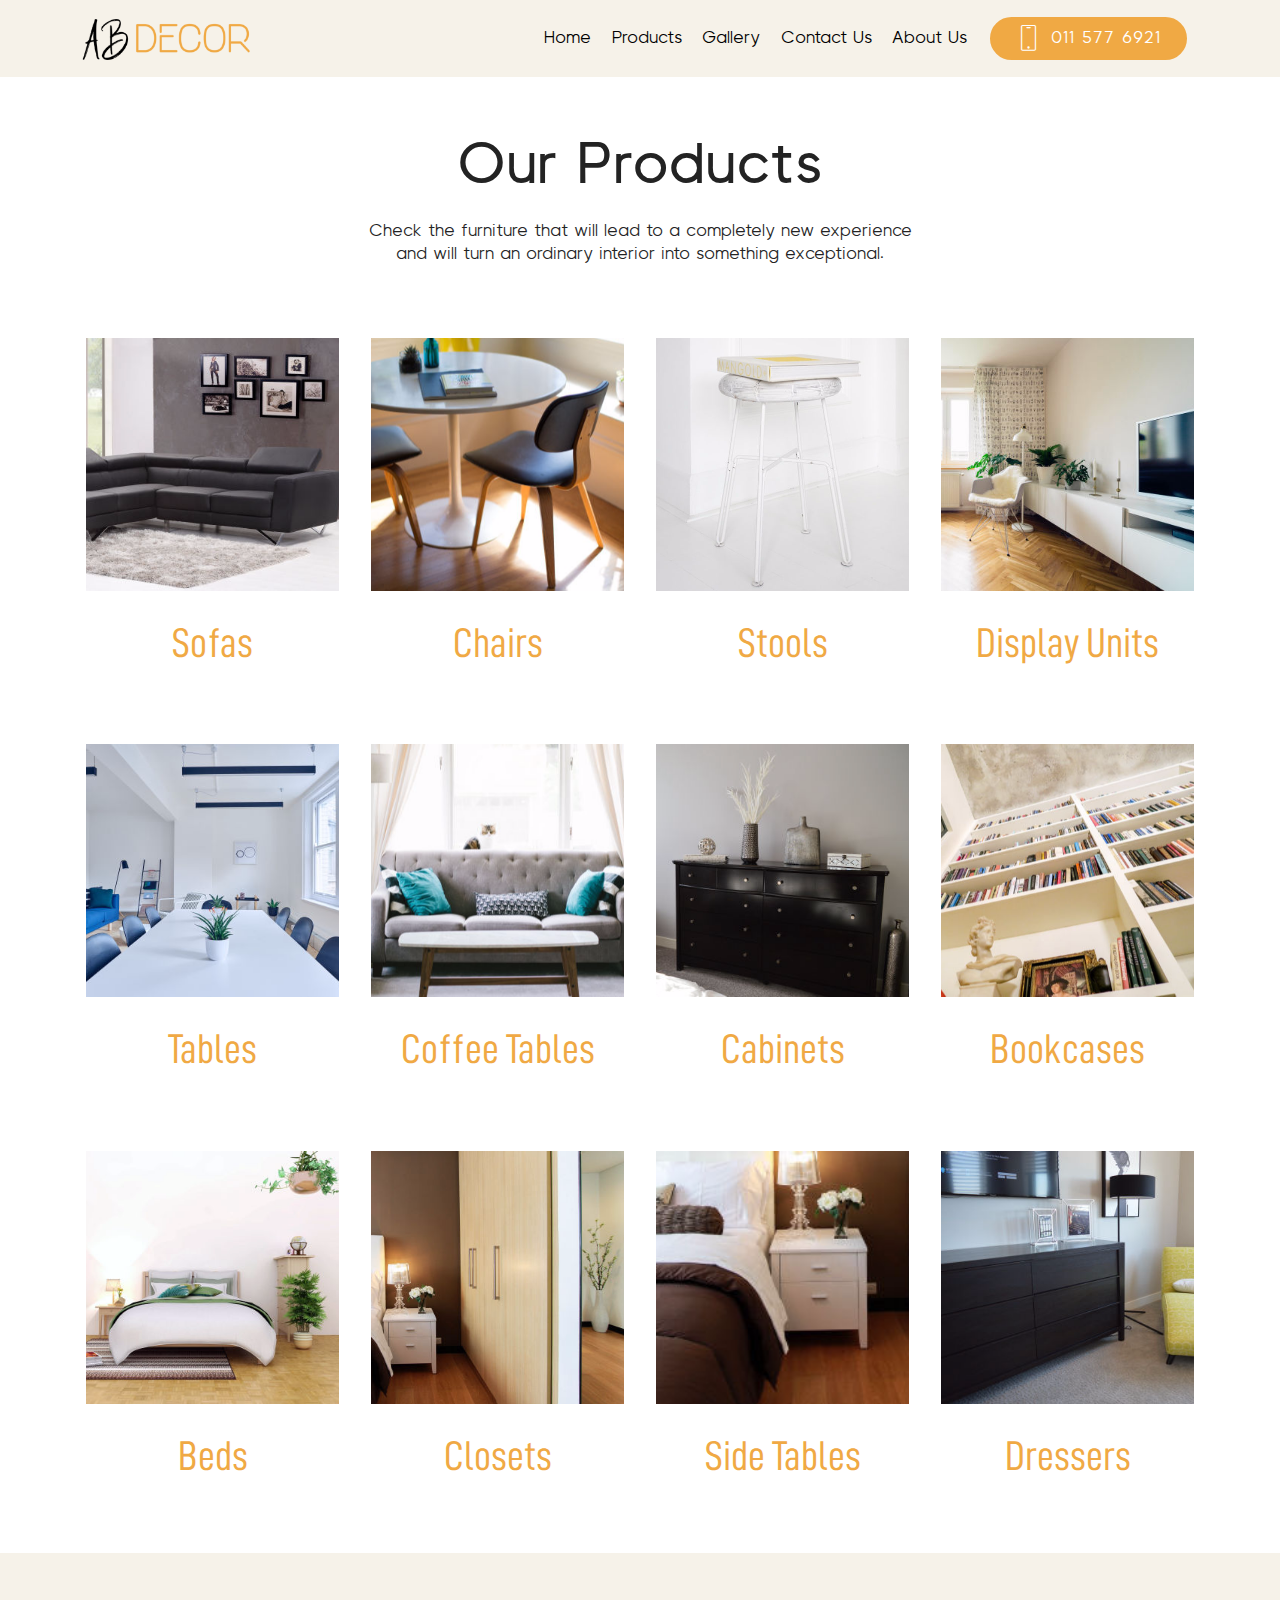
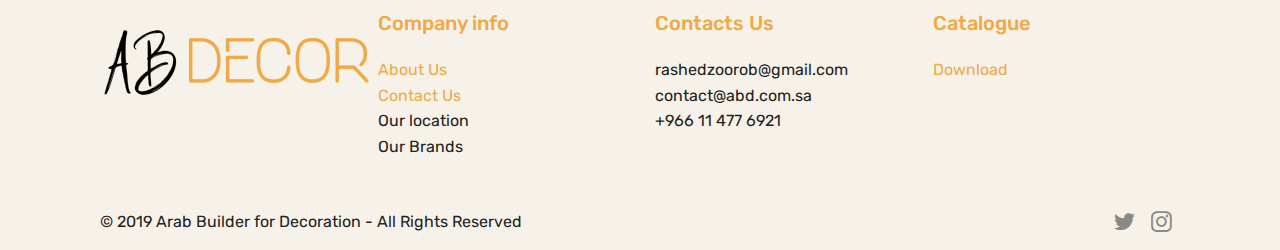
==== page1.html @ a2915424 "first upload" ====
<!DOCTYPE html>
<html  >
<head>
  <!-- Site made with Mobirise Website Builder v4.10.1, https://mobirise.com -->
  <meta charset="UTF-8">
  <meta http-equiv="X-UA-Compatible" content="IE=edge">
  <meta name="generator" content="Mobirise v4.10.1, mobirise.com">
  <meta name="viewport" content="width=device-width, initial-scale=1, minimum-scale=1">
  <link rel="shortcut icon" href="assets/images/asset-1-494x121.png" type="image/x-icon">
  <meta name="description" content="Site Maker Description">
  
  <title>Products</title>
  <link rel="stylesheet" href="assets/web/assets/mobirise-icons/mobirise-icons.css">
  <link rel="stylesheet" href="assets/tether/tether.min.css">
  <link rel="stylesheet" href="assets/bootstrap/css/bootstrap.min.css">
  <link rel="stylesheet" href="assets/bootstrap/css/bootstrap-grid.min.css">
  <link rel="stylesheet" href="assets/bootstrap/css/bootstrap-reboot.min.css">
  <link rel="stylesheet" href="assets/dropdown/css/style.css">
  <link rel="stylesheet" href="assets/socicon/css/styles.css">
  <link rel="stylesheet" href="assets/theme/css/style.css">
  <link href="assets/fonts/style.css" rel="stylesheet">
  <link rel="stylesheet" href="assets/mobirise/css/mbr-additional.css" type="text/css">
  
  
  
</head>
<body>
  <section class="menu cid-rqZyhrJcAe" once="menu" id="menu2-7">

    

    <nav class="navbar navbar-expand beta-menu navbar-dropdown align-items-center navbar-fixed-top navbar-toggleable-sm">
        <button class="navbar-toggler navbar-toggler-right" type="button" data-toggle="collapse" data-target="#navbarSupportedContent" aria-controls="navbarSupportedContent" aria-expanded="false" aria-label="Toggle navigation">
            <div class="hamburger">
                <span></span>
                <span></span>
                <span></span>
                <span></span>
            </div>
        </button>
        <div class="menu-logo">
            <div class="navbar-brand">
                <span class="navbar-logo">
                    <a href="index.html">
                        <img src="assets/images/asset-1-494x121.png" alt="" title="" style="height: 3.8rem;">
                    </a>
                </span>
                
            </div>
        </div>
        <div class="collapse navbar-collapse" id="navbarSupportedContent">
            <ul class="navbar-nav nav-dropdown" data-app-modern-menu="true"><li class="nav-item">
                    <a class="nav-link link text-black display-4" href="index.html">
                        Home</a>
                </li><li class="nav-item"><a class="nav-link link text-black display-4" href="page1.html">
                        Products</a></li>
                <li class="nav-item">
                    <a class="nav-link link text-black display-4" href="page2.html">
                        Gallery</a>
                </li><li class="nav-item"><a class="nav-link link text-black display-4" href="page4.html">
                        Contact Us
                    </a></li><li class="nav-item"><a class="nav-link link text-black display-4" href="page3.html">
                        About Us
                    </a></li></ul>
            <div class="navbar-buttons mbr-section-btn"><a class="btn btn-sm btn-primary display-4" href="tel:00966115776921">
                    <span class="btn-icon mbri-mobile mbr-iconfont mbr-iconfont-btn">
                    </span>011 577 6921</a></div>
        </div>
    </nav>
</section>

<section class="engine"><a href="https://mobirise.info/m">free web design templates</a></section><section class="services1 cid-rraWlz9xHU" id="services1-s">
    <!---->
    
    <!---->
    <!--Overlay-->
    
    <!--Container-->
    <div class="container">
        <div class="row justify-content-center">
            <!--Titles-->
            <div class="title pb-5 col-12">
                <h2 class="align-left pb-3 mbr-fonts-style display-1">
                    Our Products</h2>
                <h3 class="mbr-section-subtitle mbr-light mbr-fonts-style display-4">Check the furniture that will lead to a completely new experience <br>and will turn an ordinary interior into something exceptional.</h3>
            </div>
            <!--Card-1-->
            <div class="card col-12 col-md-6 p-3 col-lg-3">
                <div class="card-wrapper">
                    <div class="card-img">
                        <img src="assets/images/mbr-506x330.jpg" alt="Mobirise" title="">
                    </div>
                    <div class="card-box">
                        <h4 class="card-title mbr-fonts-style display-2">
                            Sofas</h4>
                        
                        <!--Btn-->
                        
                    </div>
                </div>
            </div>
            <!--Card-2-->
            <div class="card col-12 col-md-6 p-3 col-lg-3">
                <div class="card-wrapper">
                    <div class="card-img">
                        <img src="assets/images/mbr-506x337.jpg" alt="Mobirise" title="">
                    </div>
                    <div class="card-box">
                        <h4 class="card-title mbr-fonts-style display-2">
                            Chairs</h4>
                        
                        <!--Btn-->
                        
                    </div>
                </div>
            </div>
            <!--Card-3-->
            <div class="card col-12 col-md-6 p-3 col-lg-3">
                <div class="card-wrapper">
                    <div class="card-img">
                        <img src="assets/images/mbr-506x762.jpg" alt="Mobirise" title="">
                    </div>
                    <div class="card-box">
                        <h4 class="card-title mbr-fonts-style display-2">
                            Stools</h4>
                        
                        <!--Btn-->
                        
                    </div>
                </div>
            </div>
            <!--Card-4-->
            <div class="card col-12 col-md-6 p-3 col-lg-3 last-child">
                <div class="card-wrapper">
                    <div class="card-img">
                        <img src="assets/images/mbr-506x338.jpg" alt="Mobirise" title="">
                    </div>
                    <div class="card-box">
                        <h4 class="card-title mbr-fonts-style display-2">
                            Display Units</h4>
                        
                        <!--Btn-->
                        
                    </div>
                </div>
            </div>
        </div>
    </div>
</section>

<section class="services1 cid-rraWASqCXc" id="services1-t">
    <!---->
    
    <!---->
    <!--Overlay-->
    
    <!--Container-->
    <div class="container">
        <div class="row justify-content-center">
            <!--Titles-->
            <div class="title pb-5 col-12">
                
                
            </div>
            <!--Card-1-->
            <div class="card col-12 col-md-6 p-3 col-lg-3">
                <div class="card-wrapper">
                    <div class="card-img">
                        <img src="assets/images/mbr-1-506x338.jpg" alt="Mobirise" title="">
                    </div>
                    <div class="card-box">
                        <h4 class="card-title mbr-fonts-style display-2">
                            Tables</h4>
                        
                        <!--Btn-->
                        
                    </div>
                </div>
            </div>
            <!--Card-2-->
            <div class="card col-12 col-md-6 p-3 col-lg-3">
                <div class="card-wrapper">
                    <div class="card-img">
                        <img src="assets/images/mbr-1-506x337.jpg" alt="Mobirise" title="">
                    </div>
                    <div class="card-box">
                        <h4 class="card-title mbr-fonts-style display-2">
                            Coffee Tables</h4>
                        
                        <!--Btn-->
                        
                    </div>
                </div>
            </div>
            <!--Card-3-->
            <div class="card col-12 col-md-6 p-3 col-lg-3">
                <div class="card-wrapper">
                    <div class="card-img">
                        <img src="assets/images/mbr-506x336.jpg" alt="Mobirise" title="">
                    </div>
                    <div class="card-box">
                        <h4 class="card-title mbr-fonts-style display-2">
                            Cabinets</h4>
                        
                        <!--Btn-->
                        
                    </div>
                </div>
            </div>
            <!--Card-4-->
            <div class="card col-12 col-md-6 p-3 col-lg-3 last-child">
                <div class="card-wrapper">
                    <div class="card-img">
                        <img src="assets/images/mbr-506x379.jpg" alt="Mobirise" title="">
                    </div>
                    <div class="card-box">
                        <h4 class="card-title mbr-fonts-style display-2">
                            Bookcases</h4>
                        
                        <!--Btn-->
                        
                    </div>
                </div>
            </div>
        </div>
    </div>
</section>

<section class="services1 cid-rraWNPL1AW" id="services1-u">
    <!---->
    
    <!---->
    <!--Overlay-->
    
    <!--Container-->
    <div class="container">
        <div class="row justify-content-center">
            <!--Titles-->
            <div class="title pb-5 col-12">
                
                
            </div>
            <!--Card-1-->
            <div class="card col-12 col-md-6 p-3 col-lg-3">
                <div class="card-wrapper">
                    <div class="card-img">
                        <img src="assets/images/mbr-506x334.jpg" alt="Mobirise" title="">
                    </div>
                    <div class="card-box">
                        <h4 class="card-title mbr-fonts-style display-2">
                            Beds</h4>
                        
                        <!--Btn-->
                        
                    </div>
                </div>
            </div>
            <!--Card-2-->
            <div class="card col-12 col-md-6 p-3 col-lg-3">
                <div class="card-wrapper">
                    <div class="card-img">
                        <img src="assets/images/mbr-506x354.jpg" alt="Mobirise" title="">
                    </div>
                    <div class="card-box">
                        <h4 class="card-title mbr-fonts-style display-2">
                            Closets</h4>
                        
                        <!--Btn-->
                        
                    </div>
                </div>
            </div>
            <!--Card-3-->
            <div class="card col-12 col-md-6 p-3 col-lg-3">
                <div class="card-wrapper">
                    <div class="card-img">
                        <img src="assets/images/mbr-1-506x354.jpg" alt="Mobirise" title="">
                    </div>
                    <div class="card-box">
                        <h4 class="card-title mbr-fonts-style display-2">
                            Side Tables</h4>
                        
                        <!--Btn-->
                        
                    </div>
                </div>
            </div>
            <!--Card-4-->
            <div class="card col-12 col-md-6 p-3 col-lg-3 last-child">
                <div class="card-wrapper">
                    <div class="card-img">
                        <img src="assets/images/mbr-1-506x336.jpg" alt="Mobirise" title="">
                    </div>
                    <div class="card-box">
                        <h4 class="card-title mbr-fonts-style display-2">
                            Dressers</h4>
                        
                        <!--Btn-->
                        
                    </div>
                </div>
            </div>
        </div>
    </div>
</section>

<section class="cid-rriBz55Qaa" id="footer1-h">

    

    

    <div class="container">
        <div class="media-container-row content text-white">
            <div class="col-12 col-md-3">
                <div class="media-wrap">
                    <a href="index.html">
                        <img src="assets/images/asset-1-494x121.png" alt="Mobirise" title="">
                    </a>
                </div>
            </div>
            <div class="col-12 col-md-3 mbr-fonts-style display-7">
                <h5 class="pb-3">
                    Company info</h5>
                <p class="mbr-text"><a href="page3.html">About Us</a><br><a href="page4.html">Contact Us</a><br>Our location<br>Our Brands</p>
            </div>
            <div class="col-12 col-md-3 mbr-fonts-style display-7">
                <h5 class="pb-3">
                    Contacts Us</h5>
                <p class="mbr-text">rashedzoorob@gmail.com 
<br>contact@abd.com.sa
<br>+966 11 477 6921&nbsp;</p>
            </div>
            <div class="col-12 col-md-3 mbr-fonts-style display-7">
                <h5 class="pb-3">Catalogue</h5>
                <p class="mbr-text"><a class="text-primary" href="index.html">Download</a></p>
            </div>
        </div>
        <div class="footer-lower">
            <div class="media-container-row">
                <div class="col-sm-12">
                    <hr>
                </div>
            </div>
            <div class="media-container-row mbr-white">
                <div class="col-sm-6 copyright">
                    <p class="mbr-text mbr-fonts-style display-7">
                        © 2019 Arab Builder for Decoration - All Rights Reserved
                    </p>
                </div>
                <div class="col-md-6">
                    <div class="social-list align-right">
                        <div class="soc-item">
                            <a href="." target="_blank">
                                <span class="mbr-iconfont mbr-iconfont-social socicon-twitter socicon" style="color: rgb(35, 35, 35); fill: rgb(35, 35, 35);"></span>
                            </a>
                        </div>
                        <div class="soc-item">
                            <a href="." target="_blank">
                                <span class="mbr-iconfont mbr-iconfont-social socicon-instagram socicon" style="color: rgb(35, 35, 35); fill: rgb(35, 35, 35);"></span>
                            </a>
                        </div>
                        
                        
                        
                        
                    </div>
                </div>
            </div>
        </div>
    </div>
</section>


  <script src="assets/web/assets/jquery/jquery.min.js"></script>
  <script src="assets/popper/popper.min.js"></script>
  <script src="assets/tether/tether.min.js"></script>
  <script src="assets/bootstrap/js/bootstrap.min.js"></script>
  <script src="assets/smoothscroll/smooth-scroll.js"></script>
  <script src="assets/dropdown/js/script.min.js"></script>
  <script src="assets/touchswipe/jquery.touch-swipe.min.js"></script>
  <script src="assets/theme/js/script.js"></script>
  
  
</body>
</html>
---- assets/web/assets/mobirise-icons/mobirise-icons.css ----
@font-face {
  font-family: 'MobiriseIcons';
  src:  url('mobirise-icons.eot?spat4u');
  src:  url('mobirise-icons.eot?spat4u#iefix') format('embedded-opentype'),
    url('mobirise-icons.ttf?spat4u') format('truetype'),
    url('mobirise-icons.woff?spat4u') format('woff'),
    url('mobirise-icons.svg?spat4u#MobiriseIcons') format('svg');
  font-weight: normal;
  font-style: normal;
}

[class^="mbri-"], [class*=" mbri-"] {
  /* use !important to prevent issues with browser extensions that change fonts */
  font-family: MobiriseIcons !important;
  speak: none;
  font-style: normal;
  font-weight: normal;
  font-variant: normal;
  text-transform: none;
  line-height: 1;

  /* Better Font Rendering =========== */
  -webkit-font-smoothing: antialiased;
  -moz-osx-font-smoothing: grayscale;
}

.mbri-add-submenu:before {
  content: "\e900";
}
.mbri-alert:before {
  content: "\e901";
}
.mbri-align-center:before {
  content: "\e902";
}
.mbri-align-justify:before {
  content: "\e903";
}
.mbri-align-left:before {
  content: "\e904";
}
.mbri-align-right:before {
  content: "\e905";
}
.mbri-android:before {
  content: "\e906";
}
.mbri-apple:before {
  content: "\e907";
}
.mbri-arrow-down:before {
  content: "\e908";
}
.mbri-arrow-next:before {
  content: "\e909";
}
.mbri-arrow-prev:before {
  content: "\e90a";
}
.mbri-arrow-up:before {
  content: "\e90b";
}
.mbri-bold:before {
  content: "\e90c";
}
.mbri-bookmark:before {
  content: "\e90d";
}
.mbri-bootstrap:before {
  content: "\e90e";
}
.mbri-briefcase:before {
  content: "\e90f";
}
.mbri-browse:before {
  content: "\e910";
}
.mbri-bulleted-list:before {
  content: "\e911";
}
.mbri-calendar:before {
  content: "\e912";
}
.mbri-camera:before {
  content: "\e913";
}
.mbri-cart-add:before {
  content: "\e914";
}
.mbri-cart-full:before {
  content: "\e915";
}
.mbri-cash:before {
  content: "\e916";
}
.mbri-change-style:before {
  content: "\e917";
}
.mbri-chat:before {
  content: "\e918";
}
.mbri-clock:before {
  content: "\e919";
}
.mbri-close:before {
  content: "\e91a";
}
.mbri-cloud:before {
  content: "\e91b";
}
.mbri-code:before {
  content: "\e91c";
}
.mbri-contact-form:before {
  content: "\e91d";
}
.mbri-credit-card:before {
  content: "\e91e";
}
.mbri-cursor-click:before {
  content: "\e91f";
}
.mbri-cust-feedback:before {
  content: "\e920";
}
.mbri-database:before {
  content: "\e921";
}
.mbri-delivery:before {
  content: "\e922";
}
.mbri-desktop:before {
  content: "\e923";
}
.mbri-devices:before {
  content: "\e924";
}
.mbri-down:before {
  content: "\e925";
}
.mbri-download:before {
  content: "\e989";
}
.mbri-drag-n-drop:before {
  content: "\e927";
}
.mbri-drag-n-drop2:before {
  content: "\e928";
}
.mbri-edit:before {
  content: "\e929";
}
.mbri-edit2:before {
  content: "\e92a";
}
.mbri-error:before {
  content: "\e92b";
}
.mbri-extension:before {
  content: "\e92c";
}
.mbri-features:before {
  content: "\e92d";
}
.mbri-file:before {
  content: "\e92e";
}
.mbri-flag:before {
  content: "\e92f";
}
.mbri-folder:before {
  content: "\e930";
}
.mbri-gift:before {
  content: "\e931";
}
.mbri-github:before {
  content: "\e932";
}
.mbri-globe:before {
  content: "\e933";
}
.mbri-globe-2:before {
  content: "\e934";
}
.mbri-growing-chart:before {
  content: "\e935";
}
.mbri-hearth:before {
  content: "\e936";
}
.mbri-help:before {
  content: "\e937";
}
.mbri-home:before {
  content: "\e938";
}
.mbri-hot-cup:before {
  content: "\e939";
}
.mbri-idea:before {
  content: "\e93a";
}
.mbri-image-gallery:before {
  content: "\e93b";
}
.mbri-image-slider:before {
  content: "\e93c";
}
.mbri-info:before {
  content: "\e93d";
}
.mbri-italic:before {
  content: "\e93e";
}
.mbri-key:before {
  content: "\e93f";
}
.mbri-laptop:before {
  content: "\e940";
}
.mbri-layers:before {
  content: "\e941";
}
.mbri-left-right:before {
  content: "\e942";
}
.mbri-left:before {
  content: "\e943";
}
.mbri-letter:before {
  content: "\e944";
}
.mbri-like:before {
  content: "\e945";
}
.mbri-link:before {
  content: "\e946";
}
.mbri-lock:before {
  content: "\e947";
}
.mbri-login:before {
  content: "\e948";
}
.mbri-logout:before {
  content: "\e949";
}
.mbri-magic-stick:before {
  content: "\e94a";
}
.mbri-map-pin:before {
  content: "\e94b";
}
.mbri-menu:before {
  content: "\e94c";
}
.mbri-mobile:before {
  content: "\e94d";
}
.mbri-mobile2:before {
  content: "\e94e";
}
.mbri-mobirise:before {
  content: "\e94f";
}
.mbri-more-horizontal:before {
  content: "\e950";
}
.mbri-more-vertical:before {
  content: "\e951";
}
.mbri-music:before {
  content: "\e952";
}
.mbri-new-file:before {
  content: "\e953";
}
.mbri-numbered-list:before {
  content: "\e954";
}
.mbri-opened-folder:before {
  content: "\e955";
}
.mbri-pages:before {
  content: "\e956";
}
.mbri-paper-plane:before {
  content: "\e957";
}
.mbri-paperclip:before {
  content: "\e958";
}
.mbri-photo:before {
  content: "\e959";
}
.mbri-photos:before {
  content: "\e95a";
}
.mbri-pin:before {
  content: "\e95b";
}
.mbri-play:before {
  content: "\e95c";
}
.mbri-plus:before {
  content: "\e95d";
}
.mbri-preview:before {
  content: "\e95e";
}
.mbri-print:before {
  content: "\e95f";
}
.mbri-protect:before {
  content: "\e960";
}
.mbri-question:before {
  content: "\e961";
}
.mbri-quote-left:before {
  content: "\e962";
}
.mbri-quote-right:before {
  content: "\e963";
}
.mbri-refresh:before {
  content: "\e964";
}
.mbri-responsive:before {
  content: "\e965";
}
.mbri-right:before {
  content: "\e966";
}
.mbri-rocket:before {
  content: "\e967";
}
.mbri-sad-face:before {
  content: "\e968";
}
.mbri-sale:before {
  content: "\e969";
}
.mbri-save:before {
  content: "\e96a";
}
.mbri-search:before {
  content: "\e96b";
}
.mbri-setting:before {
  content: "\e96c";
}
.mbri-setting2:before {
  content: "\e96d";
}
.mbri-setting3:before {
  content: "\e96e";
}
.mbri-share:before {
  content: "\e96f";
}
.mbri-shopping-bag:before {
  content: "\e970";
}
.mbri-shopping-basket:before {
  content: "\e971";
}
.mbri-shopping-cart:before {
  content: "\e972";
}
.mbri-sites:before {
  content: "\e973";
}
.mbri-smile-face:before {
  content: "\e974";
}
.mbri-speed:before {
  content: "\e975";
}
.mbri-star:before {
  content: "\e976";
}
.mbri-success:before {
  content: "\e977";
}
.mbri-sun:before {
  content: "\e978";
}
.mbri-sun2:before {
  content: "\e979";
}
.mbri-tablet:before {
  content: "\e97a";
}
.mbri-tablet-vertical:before {
  content: "\e97b";
}
.mbri-target:before {
  content: "\e97c";
}
.mbri-timer:before {
  content: "\e97d";
}
.mbri-to-ftp:before {
  content: "\e97e";
}
.mbri-to-local-drive:before {
  content: "\e97f";
}
.mbri-touch-swipe:before {
  content: "\e980";
}
.mbri-touch:before {
  content: "\e981";
}
.mbri-trash:before {
  content: "\e982";
}
.mbri-underline:before {
  content: "\e983";
}
.mbri-unlink:before {
  content: "\e984";
}
.mbri-unlock:before {
  content: "\e985";
}
.mbri-up-down:before {
  content: "\e986";
}
.mbri-up:before {
  content: "\e987";
}
.mbri-update:before {
  content: "\e988";
}
.mbri-upload:before {
 content: "\e926"; 
}
.mbri-user:before {
  content: "\e98a";
}
.mbri-user2:before {
  content: "\e98b";
}
.mbri-users:before {
  content: "\e98c";
}
.mbri-video:before {
  content: "\e98d";
}
.mbri-video-play:before {
  content: "\e98e";
}
.mbri-watch:before {
  content: "\e98f";
}
.mbri-website-theme:before {
  content: "\e990";
}
.mbri-wifi:before {
  content: "\e991";
}
.mbri-windows:before {
  content: "\e992";
}
.mbri-zoom-out:before {
  content: "\e993";
}
.mbri-redo:before {
  content: "\e994";
}
.mbri-undo:before {
  content: "\e995";
}
---- assets/dropdown/css/style.css ----
.navbar-dropdown {
  left: 0;
  padding: 0;
  position: absolute;
  right: 0;
  top: 0;
  transition: all 0.45s ease;
  z-index: 1030;
  background: #282828; }
  .navbar-dropdown .navbar-logo {
    margin-right: 0.8rem;
    transition: margin 0.3s ease-in-out;
    vertical-align: middle; }
    .navbar-dropdown .navbar-logo img {
      height: 3.125rem;
      transition: all 0.3s ease-in-out; }
    .navbar-dropdown .navbar-logo.mbr-iconfont {
      font-size: 3.125rem;
      line-height: 3.125rem; }
  .navbar-dropdown .navbar-caption {
    font-weight: 700;
    white-space: normal;
    vertical-align: -4px;
    line-height: 3.125rem !important; }
    .navbar-dropdown .navbar-caption, .navbar-dropdown .navbar-caption:hover {
      color: inherit;
      text-decoration: none; }
  .navbar-dropdown .mbr-iconfont + .navbar-caption {
    vertical-align: -1px; }
  .navbar-dropdown.navbar-fixed-top {
    position: fixed; }
  .navbar-dropdown .navbar-brand span {
    vertical-align: -4px; }
  .navbar-dropdown.bg-color.transparent {
    background: none; }
  .navbar-dropdown.navbar-short .navbar-brand {
    padding: 0.625rem 0; }
    .navbar-dropdown.navbar-short .navbar-brand span {
      vertical-align: -1px; }
  .navbar-dropdown.navbar-short .navbar-caption {
    line-height: 2.375rem !important;
    vertical-align: -2px; }
  .navbar-dropdown.navbar-short .navbar-logo {
    margin-right: 0.5rem; }
    .navbar-dropdown.navbar-short .navbar-logo img {
      height: 2.375rem; }
    .navbar-dropdown.navbar-short .navbar-logo.mbr-iconfont {
      font-size: 2.375rem;
      line-height: 2.375rem; }
  .navbar-dropdown.navbar-short .mbr-table-cell {
    height: 3.625rem; }
  .navbar-dropdown .navbar-close {
    left: 0.6875rem;
    position: fixed;
    top: 0.75rem;
    z-index: 1000; }
  .navbar-dropdown .hamburger-icon {
    content: "";
    display: inline-block;
    vertical-align: middle;
    width: 16px;
    -webkit-box-shadow: 0 -6px 0 1px #282828,0 0 0 1px #282828,0 6px 0 1px #282828;
    -moz-box-shadow: 0 -6px 0 1px #282828,0 0 0 1px #282828,0 6px 0 1px #282828;
    box-shadow: 0 -6px 0 1px #282828,0 0 0 1px #282828,0 6px 0 1px #282828; }

.dropdown-menu .dropdown-toggle[data-toggle="dropdown-submenu"]::after {
  border-bottom: 0.35em solid transparent;
  border-left: 0.35em solid;
  border-right: 0;
  border-top: 0.35em solid transparent;
  margin-left: 0.3rem; }

.dropdown-menu .dropdown-item:focus {
  outline: 0; }

.nav-dropdown {
  font-size: 0.75rem;
  font-weight: 500;
  height: auto !important; }
  .nav-dropdown .nav-btn {
    padding-left: 1rem; }
  .nav-dropdown .link {
    margin: .667em 1.667em;
    font-weight: 500;
    padding: 0;
    transition: color .2s ease-in-out; }
    .nav-dropdown .link.dropdown-toggle {
      margin-right: 2.583em; }
      .nav-dropdown .link.dropdown-toggle::after {
        margin-left: .25rem;
        border-top: 0.35em solid;
        border-right: 0.35em solid transparent;
        border-left: 0.35em solid transparent;
        border-bottom: 0; }
      .nav-dropdown .link.dropdown-toggle[aria-expanded="true"] {
        margin: 0;
        padding: 0.667em 3.263em  0.667em 1.667em; }
  .nav-dropdown .link::after,
  .nav-dropdown .dropdown-item::after {
    color: inherit; }
  .nav-dropdown .btn {
    font-size: 0.75rem;
    font-weight: 700;
    letter-spacing: 0;
    margin-bottom: 0;
    padding-left: 1.25rem;
    padding-right: 1.25rem; }
  .nav-dropdown .dropdown-menu {
    border-radius: 0;
    border: 0;
    left: 0;
    margin: 0;
    padding-bottom: 1.25rem;
    padding-top: 1.25rem;
    position: relative; }
  .nav-dropdown .dropdown-submenu {
    margin-left: 0.125rem;
    top: 0; }
  .nav-dropdown .dropdown-item {
    font-weight: 500;
    line-height: 2;
    padding: 0.3846em 4.615em 0.3846em 1.5385em;
    position: relative;
    transition: color .2s ease-in-out, background-color .2s ease-in-out; }
    .nav-dropdown .dropdown-item::after {
      margin-top: -0.3077em;
      position: absolute;
      right: 1.1538em;
      top: 50%; }
    .nav-dropdown .dropdown-item:focus, .nav-dropdown .dropdown-item:hover {
      background: none; }

@media (max-width: 767px) {
  .nav-dropdown.navbar-toggleable-sm {
    bottom: 0;
    display: none;
    left: 0;
    overflow-x: hidden;
    position: fixed;
    top: 0;
    transform: translateX(-100%);
    -ms-transform: translateX(-100%);
    -webkit-transform: translateX(-100%);
    width: 18.75rem;
    z-index: 999; } }
.nav-dropdown.navbar-toggleable-xl {
  bottom: 0;
  display: none;
  left: 0;
  overflow-x: hidden;
  position: fixed;
  top: 0;
  transform: translateX(-100%);
  -ms-transform: translateX(-100%);
  -webkit-transform: translateX(-100%);
  width: 18.75rem;
  z-index: 999; }

.nav-dropdown-sm {
  display: block !important;
  overflow-x: hidden;
  overflow: auto;
  padding-top: 3.875rem; }
  .nav-dropdown-sm::after {
    content: "";
    display: block;
    height: 3rem;
    width: 100%; }
  .nav-dropdown-sm.collapse.in ~ .navbar-close {
    display: block !important; }
  .nav-dropdown-sm.collapsing, .nav-dropdown-sm.collapse.in {
    transform: translateX(0);
    -ms-transform: translateX(0);
    -webkit-transform: translateX(0);
    transition: all 0.25s ease-out;
    -webkit-transition: all 0.25s ease-out;
    background: #282828; }
  .nav-dropdown-sm.collapsing[aria-expanded="false"] {
    transform: translateX(-100%);
    -ms-transform: translateX(-100%);
    -webkit-transform: translateX(-100%); }
  .nav-dropdown-sm .nav-item {
    display: block;
    margin-left: 0 !important;
    padding-left: 0; }
  .nav-dropdown-sm .link,
  .nav-dropdown-sm .dropdown-item {
    border-top: 1px dotted rgba(255, 255, 255, 0.1);
    font-size: 0.8125rem;
    line-height: 1.6;
    margin: 0 !important;
    padding: 0.875rem 2.4rem 0.875rem 1.5625rem !important;
    position: relative;
    white-space: normal; }
    .nav-dropdown-sm .link:focus, .nav-dropdown-sm .link:hover,
    .nav-dropdown-sm .dropdown-item:focus,
    .nav-dropdown-sm .dropdown-item:hover {
      background: rgba(0, 0, 0, 0.2) !important;
      color: #c0a375; }
  .nav-dropdown-sm .nav-btn {
    position: relative;
    padding: 1.5625rem 1.5625rem 0 1.5625rem; }
    .nav-dropdown-sm .nav-btn::before {
      border-top: 1px dotted rgba(255, 255, 255, 0.1);
      content: "";
      left: 0;
      position: absolute;
      top: 0;
      width: 100%; }
    .nav-dropdown-sm .nav-btn + .nav-btn {
      padding-top: 0.625rem; }
      .nav-dropdown-sm .nav-btn + .nav-btn::before {
        display: none; }
  .nav-dropdown-sm .btn {
    padding: 0.625rem 0; }
  .nav-dropdown-sm .dropdown-toggle[data-toggle="dropdown-submenu"]::after {
    margin-left: .25rem;
    border-top: 0.35em solid;
    border-right: 0.35em solid transparent;
    border-left: 0.35em solid transparent;
    border-bottom: 0; }
  .nav-dropdown-sm .dropdown-toggle[data-toggle="dropdown-submenu"][aria-expanded="true"]::after {
    border-top: 0;
    border-right: 0.35em solid transparent;
    border-left: 0.35em solid transparent;
    border-bottom: 0.35em solid; }
  .nav-dropdown-sm .dropdown-menu {
    margin: 0;
    padding: 0;
    position: relative;
    top: 0;
    left: 0;
    width: 100%;
    border: 0;
    float: none;
    border-radius: 0;
    background: none; }
  .nav-dropdown-sm .dropdown-submenu {
    left: 100%;
    margin-left: 0.125rem;
    margin-top: -1.25rem;
    top: 0; }

.navbar-toggleable-sm .nav-dropdown .dropdown-menu {
  position: absolute; }

.navbar-toggleable-sm .nav-dropdown .dropdown-submenu {
  left: 100%;
  margin-left: 0.125rem;
  margin-top: -1.25rem;
  top: 0; }

.navbar-toggleable-sm.opened .nav-dropdown .dropdown-menu {
  position: relative; }

.navbar-toggleable-sm.opened .nav-dropdown .dropdown-submenu {
  left: 0;
  margin-left: 00rem;
  margin-top: 0rem;
  top: 0; }

.is-builder .nav-dropdown.collapsing {
  transition: none !important; }

/*# sourceMappingURL=style.css.map */
---- assets/socicon/css/styles.css ----
@charset "UTF-8";

@font-face {
  font-family: "socicon";
  src:url("../fonts/socicon.eot");
  src:url("../fonts/socicon.eot?#iefix") format("embedded-opentype"),
    url("../fonts/socicon.woff") format("woff"),
    url("../fonts/socicon.ttf") format("truetype"),
    url("../fonts/socicon.svg#socicon") format("svg");
  font-weight: normal;
  font-style: normal;

}

[data-icon]:before {
  font-family: "socicon" !important;
  content: attr(data-icon);
  font-style: normal !important;
  font-weight: normal !important;
  font-variant: normal !important;
  text-transform: none !important;
  speak: none;
  line-height: 1;
  -webkit-font-smoothing: antialiased;
  -moz-osx-font-smoothing: grayscale;
}

[class^="socicon-"]:before,
[class*=" socicon-"]:before {
  font-family: "socicon" !important;
  font-style: normal !important;
  font-weight: normal !important;
  font-variant: normal !important;
  text-transform: none !important;
  speak: none;
  line-height: 1;
  -webkit-font-smoothing: antialiased;
  -moz-osx-font-smoothing: grayscale;
}

.socicon-modelmayhem:before {
  content: "\e000";
}
.socicon-mixcloud:before {
  content: "\e001";
}
.socicon-drupal:before {
  content: "\e002";
}
.socicon-swarm:before {
  content: "\e003";
}
.socicon-istock:before {
  content: "\e004";
}
.socicon-yammer:before {
  content: "\e005";
}
.socicon-ello:before {
  content: "\e006";
}
.socicon-stackoverflow:before {
  content: "\e007";
}
.socicon-persona:before {
  content: "\e008";
}
.socicon-triplej:before {
  content: "\e009";
}
.socicon-houzz:before {
  content: "\e00a";
}
.socicon-rss:before {
  content: "\e00b";
}
.socicon-paypal:before {
  content: "\e00c";
}
.socicon-odnoklassniki:before {
  content: "\e00d";
}
.socicon-airbnb:before {
  content: "\e00e";
}
.socicon-periscope:before {
  content: "\e00f";
}
.socicon-outlook:before {
  content: "\e010";
}
.socicon-coderwall:before {
  content: "\e011";
}
.socicon-tripadvisor:before {
  content: "\e012";
}
.socicon-appnet:before {
  content: "\e013";
}
.socicon-goodreads:before {
  content: "\e014";
}
.socicon-tripit:before {
  content: "\e015";
}
.socicon-lanyrd:before {
  content: "\e016";
}
.socicon-slideshare:before {
  content: "\e017";
}
.socicon-buffer:before {
  content: "\e018";
}
.socicon-disqus:before {
  content: "\e019";
}
.socicon-vkontakte:before {
  content: "\e01a";
}
.socicon-whatsapp:before {
  content: "\e01b";
}
.socicon-patreon:before {
  content: "\e01c";
}
.socicon-storehouse:before {
  content: "\e01d";
}
.socicon-pocket:before {
  content: "\e01e";
}
.socicon-mail:before {
  content: "\e01f";
}
.socicon-blogger:before {
  content: "\e020";
}
.socicon-technorati:before {
  content: "\e021";
}
.socicon-reddit:before {
  content: "\e022";
}
.socicon-dribbble:before {
  content: "\e023";
}
.socicon-stumbleupon:before {
  content: "\e024";
}
.socicon-digg:before {
  content: "\e025";
}
.socicon-envato:before {
  content: "\e026";
}
.socicon-behance:before {
  content: "\e027";
}
.socicon-delicious:before {
  content: "\e028";
}
.socicon-deviantart:before {
  content: "\e029";
}
.socicon-forrst:before {
  content: "\e02a";
}
.socicon-play:before {
  content: "\e02b";
}
.socicon-zerply:before {
  content: "\e02c";
}
.socicon-wikipedia:before {
  content: "\e02d";
}
.socicon-apple:before {
  content: "\e02e";
}
.socicon-flattr:before {
  content: "\e02f";
}
.socicon-github:before {
  content: "\e030";
}
.socicon-renren:before {
  content: "\e031";
}
.socicon-friendfeed:before {
  content: "\e032";
}
.socicon-newsvine:before {
  content: "\e033";
}
.socicon-identica:before {
  content: "\e034";
}
.socicon-bebo:before {
  content: "\e035";
}
.socicon-zynga:before {
  content: "\e036";
}
.socicon-steam:before {
  content: "\e037";
}
.socicon-xbox:before {
  content: "\e038";
}
.socicon-windows:before {
  content: "\e039";
}
.socicon-qq:before {
  content: "\e03a";
}
.socicon-douban:before {
  content: "\e03b";
}
.socicon-meetup:before {
  content: "\e03c";
}
.socicon-playstation:before {
  content: "\e03d";
}
.socicon-android:before {
  content: "\e03e";
}
.socicon-snapchat:before {
  content: "\e03f";
}
.socicon-twitter:before {
  content: "\e040";
}
.socicon-facebook:before {
  content: "\e041";
}
.socicon-googleplus:before {
  content: "\e042";
}
.socicon-pinterest:before {
  content: "\e043";
}
.socicon-foursquare:before {
  content: "\e044";
}
.socicon-yahoo:before {
  content: "\e045";
}
.socicon-skype:before {
  content: "\e046";
}
.socicon-yelp:before {
  content: "\e047";
}
.socicon-feedburner:before {
  content: "\e048";
}
.socicon-linkedin:before {
  content: "\e049";
}
.socicon-viadeo:before {
  content: "\e04a";
}
.socicon-xing:before {
  content: "\e04b";
}
.socicon-myspace:before {
  content: "\e04c";
}
.socicon-soundcloud:before {
  content: "\e04d";
}
.socicon-spotify:before {
  content: "\e04e";
}
.socicon-grooveshark:before {
  content: "\e04f";
}
.socicon-lastfm:before {
  content: "\e050";
}
.socicon-youtube:before {
  content: "\e051";
}
.socicon-vimeo:before {
  content: "\e052";
}
.socicon-dailymotion:before {
  content: "\e053";
}
.socicon-vine:before {
  content: "\e054";
}
.socicon-flickr:before {
  content: "\e055";
}
.socicon-500px:before {
  content: "\e056";
}
.socicon-wordpress:before {
  content: "\e058";
}
.socicon-tumblr:before {
  content: "\e059";
}
.socicon-twitch:before {
  content: "\e05a";
}
.socicon-8tracks:before {
  content: "\e05b";
}
.socicon-amazon:before {
  content: "\e05c";
}
.socicon-icq:before {
  content: "\e05d";
}
.socicon-smugmug:before {
  content: "\e05e";
}
.socicon-ravelry:before {
  content: "\e05f";
}
.socicon-weibo:before {
  content: "\e060";
}
.socicon-baidu:before {
  content: "\e061";
}
.socicon-angellist:before {
  content: "\e062";
}
.socicon-ebay:before {
  content: "\e063";
}
.socicon-imdb:before {
  content: "\e064";
}
.socicon-stayfriends:before {
  content: "\e065";
}
.socicon-residentadvisor:before {
  content: "\e066";
}
.socicon-google:before {
  content: "\e067";
}
.socicon-yandex:before {
  content: "\e068";
}
.socicon-sharethis:before {
  content: "\e069";
}
.socicon-bandcamp:before {
  content: "\e06a";
}
.socicon-itunes:before {
  content: "\e06b";
}
.socicon-deezer:before {
  content: "\e06c";
}
.socicon-telegram:before {
  content: "\e06e";
}
.socicon-openid:before {
  content: "\e06f";
}
.socicon-amplement:before {
  content: "\e070";
}
.socicon-viber:before {
  content: "\e071";
}
.socicon-zomato:before {
  content: "\e072";
}
.socicon-draugiem:before {
  content: "\e074";
}
.socicon-endomodo:before {
  content: "\e075";
}
.socicon-filmweb:before {
  content: "\e076";
}
.socicon-stackexchange:before {
  content: "\e077";
}
.socicon-wykop:before {
  content: "\e078";
}
.socicon-teamspeak:before {
  content: "\e079";
}
.socicon-teamviewer:before {
  content: "\e07a";
}
.socicon-ventrilo:before {
  content: "\e07b";
}
.socicon-younow:before {
  content: "\e07c";
}
.socicon-raidcall:before {
  content: "\e07d";
}
.socicon-mumble:before {
  content: "\e07e";
}
.socicon-medium:before {
  content: "\e06d";
}
.socicon-bebee:before {
  content: "\e07f";
}
.socicon-hitbox:before {
  content: "\e080";
}
.socicon-reverbnation:before {
  content: "\e081";
}
.socicon-formulr:before {
  content: "\e082";
}
.socicon-instagram:before {
  content: "\e057";
}
.socicon-battlenet:before {
  content: "\e083";
}
.socicon-chrome:before {
  content: "\e084";
}
.socicon-discord:before {
  content: "\e086";
}
.socicon-issuu:before {
  content: "\e087";
}
.socicon-macos:before {
  content: "\e088";
}
.socicon-firefox:before {
  content: "\e089";
}
.socicon-opera:before {
  content: "\e08d";
}
.socicon-keybase:before {
  content: "\e090";
}
.socicon-alliance:before {
  content: "\e091";
}
.socicon-livejournal:before {
  content: "\e092";
}
.socicon-googlephotos:before {
  content: "\e093";
}
.socicon-horde:before {
  content: "\e094";
}
.socicon-etsy:before {
  content: "\e095";
}
.socicon-zapier:before {
  content: "\e096";
}
.socicon-google-scholar:before {
  content: "\e097";
}
.socicon-researchgate:before {
  content: "\e098";
}
.socicon-wechat:before {
  content: "\e099";
}
.socicon-strava:before {
  content: "\e09a";
}
.socicon-line:before {
  content: "\e09b";
}
.socicon-lyft:before {
  content: "\e09c";
}
.socicon-uber:before {
  content: "\e09d";
}
.socicon-songkick:before {
  content: "\e09e";
}
.socicon-viewbug:before {
  content: "\e09f";
}
.socicon-googlegroups:before {
  content: "\e0a0";
}
.socicon-quora:before {
  content: "\e073";
}
.socicon-diablo:before {
  content: "\e085";
}
.socicon-blizzard:before {
  content: "\e0a1";
}
.socicon-hearthstone:before {
  content: "\e08b";
}
.socicon-heroes:before {
  content: "\e08a";
}
.socicon-overwatch:before {
  content: "\e08c";
}
.socicon-warcraft:before {
  content: "\e08e";
}
.socicon-starcraft:before {
  content: "\e08f";
}
.socicon-beam:before {
  content: "\e0a2";
}
.socicon-curse:before {
  content: "\e0a3";
}
.socicon-player:before {
  content: "\e0a4";
}
.socicon-streamjar:before {
  content: "\e0a5";
}
.socicon-nintendo:before {
  content: "\e0a6";
}
.socicon-hellocoton:before {
  content: "\e0a7";
}
---- assets/theme/css/style.css ----
/*!
 * Mobirise v4 theme (https://mobirise.com/)
 * Copyright 2017 Mobirise
 */section{background-color:#eeeeee}section,.container,.container-fluid{position:relative;word-wrap:break-word}a.mbr-iconfont:hover{text-decoration:none}.article .lead p,.article .lead ul,.article .lead ol,.article .lead pre,.article .lead blockquote{margin-bottom:0}a{font-style:normal;font-weight:400;cursor:pointer}a,a:hover{text-decoration:none}figure{margin-bottom:0}body{color:#232323}h1,h2,h3,h4,h5,h6,.h1,.h2,.h3,.h4,.h5,.h6,.display-1,.display-2,.display-3,.display-4{line-height:1;word-break:break-word;word-wrap:break-word}b,strong{font-weight:bold}blockquote{padding:10px 0 10px 20px;position:relative;border-left:2px solid;border-color:#ff3366}input:-webkit-autofill,input:-webkit-autofill:hover,input:-webkit-autofill:focus,input:-webkit-autofill:active{transition-delay:9999s;transition-property:background-color, color}textarea[type="hidden"]{display:none}body{position:relative}section{background-position:50% 50%;background-repeat:no-repeat;background-size:cover}section .mbr-background-video,section .mbr-background-video-preview{position:absolute;bottom:0;left:0;right:0;top:0}.hidden{visibility:hidden}.mbr-z-index20{z-index:20}/*! Base colors */.mbr-white{color:#ffffff}.mbr-black{color:#000000}.mbr-bg-white{background-color:#ffffff}.mbr-bg-black{background-color:#000000}/*! Text-aligns */.align-left{text-align:left}.align-center{text-align:center}.align-right{text-align:right}@media (max-width: 767px){.align-left,.align-center,.align-right,.mbr-section-btn,.mbr-section-title{text-align:center}}/*! Font-weight  */.mbr-light{font-weight:300}.mbr-regular{font-weight:400}.mbr-semibold{font-weight:500}.mbr-bold{font-weight:700}/*! Media  */.media-size-item{-webkit-flex:1 1 auto;-moz-flex:1 1 auto;-ms-flex:1 1 auto;-o-flex:1 1 auto;flex:1 1 auto}.media-content{-webkit-flex-basis:100%;flex-basis:100%}.media-container-row{display:-ms-flexbox;display:-webkit-flex;display:flex;-webkit-flex-direction:row;-ms-flex-direction:row;flex-direction:row;-webkit-flex-wrap:wrap;-ms-flex-wrap:wrap;flex-wrap:wrap;-webkit-justify-content:center;-ms-flex-pack:center;justify-content:center;-webkit-align-content:center;-ms-flex-line-pack:center;align-content:center;-webkit-align-items:start;-ms-flex-align:start;align-items:start}.media-container-row .media-size-item{width:400px}.media-container-column{display:-ms-flexbox;display:-webkit-flex;display:flex;-webkit-flex-direction:column;-ms-flex-direction:column;flex-direction:column;-webkit-flex-wrap:wrap;-ms-flex-wrap:wrap;flex-wrap:wrap;-webkit-justify-content:center;-ms-flex-pack:center;justify-content:center;-webkit-align-content:center;-ms-flex-line-pack:center;align-content:center;-webkit-align-items:stretch;-ms-flex-align:stretch;align-items:stretch}.media-container-column>*{width:100%}@media (min-width: 992px){.media-container-row{-webkit-flex-wrap:nowrap;-ms-flex-wrap:nowrap;flex-wrap:nowrap}}figure{overflow:hidden}figure[mbr-media-size]{transition:width 0.1s}.mbr-figure img,.mbr-figure iframe{display:block;width:100%}.card{background-color:transparent;border:none}.card-box{flex:0 0 100%}.card-img{text-align:center;flex-shrink:0;-webkit-flex-shrink:0}.media{max-width:100%;margin:0 auto}.mbr-figure{-ms-flex-item-align:center;-ms-grid-row-align:center;-webkit-align-self:center;align-self:center}.media-container>div{max-width:100%}.mbr-figure img,.card-img img{width:100%}@media (max-width: 991px){.media-size-item{width:auto !important}.media{width:auto}.mbr-figure{width:100% !important}}/*! Buttons */.mbr-section-btn{margin-left:-.25rem;margin-right:-.25rem;font-size:0}nav .mbr-section-btn{margin-left:0rem;margin-right:0rem}/*! Btn icon margin */.btn .mbr-iconfont,.btn.btn-sm .mbr-iconfont{cursor:pointer;margin-right:0.5rem}.btn.btn-md .mbr-iconfont,.btn.btn-md .mbr-iconfont{margin-right:0.8rem}.mbr-regular{font-weight:400}.mbr-semibold{font-weight:500}.mbr-bold{font-weight:700}[type="submit"]{-webkit-appearance:none}/*! Full-screen */.mbr-fullscreen .mbr-overlay{min-height:100vh}.mbr-fullscreen{display:flex;display:-webkit-flex;display:-moz-flex;display:-ms-flex;display:-o-flex;align-items:center;-webkit-align-items:center;min-height:100vh;padding-top:3rem;padding-bottom:3rem}/*! Map */.map{height:25rem;position:relative}.map iframe{width:100%;height:100%}.form-asterisk{font-family:initial;position:absolute;top:-2px;font-weight:normal}/*! Scroll to top arrow */.mbr-arrow-up{bottom:25px;right:90px;position:fixed;text-align:right;z-index:5000;color:#ffffff;font-size:32px;transform:rotate(180deg);-webkit-transform:rotate(180deg)}.mbr-arrow-up a{background:rgba(0,0,0,0.2);border-radius:3px;color:#fff;display:inline-block;height:60px;width:60px;outline-style:none !important;position:relative;text-decoration:none;transition:all .3s ease-in-out;cursor:pointer;text-align:center}.mbr-arrow-up a:hover{background-color:rgba(0,0,0,0.4)}.mbr-arrow-up a i{line-height:60px}.mbr-arrow-up-icon{display:block;color:#fff}.mbr-arrow-up-icon::before{content:"\203a";display:inline-block;font-family:serif;font-size:32px;line-height:1;font-style:normal;position:relative;top:6px;left:-4px;-webkit-transform:rotate(-90deg);transform:rotate(-90deg)}/*! Arrow Down */.mbr-arrow{position:absolute;bottom:45px;left:50%;width:60px;height:60px;cursor:pointer;background-color:rgba(80,80,80,0.5);border-radius:50%;-webkit-transform:translateX(-50%);transform:translateX(-50%)}.mbr-arrow>a{display:inline-block;text-decoration:none;outline-style:none;-webkit-animation:arrowdown 1.7s ease-in-out infinite;animation:arrowdown 1.7s ease-in-out infinite}.mbr-arrow>a>i{position:absolute;top:-2px;left:15px;font-size:2rem}@keyframes arrowdown{0%{transform:translateY(0px);-webkit-transform:translateY(0px)}50%{transform:translateY(-5px);-webkit-transform:translateY(-5px)}100%{transform:translateY(0px);-webkit-transform:translateY(0px)}}@-webkit-keyframes arrowdown{0%{transform:translateY(0px);-webkit-transform:translateY(0px)}50%{transform:translateY(-5px);-webkit-transform:translateY(-5px)}100%{transform:translateY(0px);-webkit-transform:translateY(0px)}}@media (max-width: 500px){.mbr-arrow-up{left:50%;right:auto;transform:translateX(-50%) rotate(180deg);-webkit-transform:translateX(-50%) rotate(180deg)}}@keyframes gradient-animation{from{background-position:0% 100%;animation-timing-function:ease-in-out}to{background-position:100% 0%;animation-timing-function:ease-in-out}}@-webkit-keyframes gradient-animation{from{background-position:0% 100%;animation-timing-function:ease-in-out}to{background-position:100% 0%;animation-timing-function:ease-in-out}}.bg-gradient{background-size:200% 200%;animation:gradient-animation 5s infinite alternate;-webkit-animation:gradient-animation 5s infinite alternate}.menu .navbar-brand{display:-webkit-flex}.menu .navbar-brand span{display:flex;display:-webkit-flex}.menu .navbar-brand .navbar-caption-wrap{display:-webkit-flex}.menu .navbar-brand .navbar-logo img{display:-webkit-flex}@media (min-width: 768px) and (max-width: 991px){.menu .navbar-toggleable-sm .navbar-nav{display:-webkit-box;display:-webkit-flex;display:-ms-flexbox}}@media (max-width: 991px){.menu .navbar-collapse{max-height:93.5vh}.menu .navbar-collapse.show{overflow:auto}}@media (min-width: 992px){.menu .navbar-nav.nav-dropdown{display:-webkit-flex}.menu .navbar-toggleable-sm .navbar-collapse{display:-webkit-flex !important}.menu .collapsed .navbar-collapse{max-height:93.5vh}.menu .collapsed .navbar-collapse.show{overflow:auto}}@media (max-width: 767px){.menu .navbar-collapse{max-height:80vh}}.navbar{display:-webkit-flex;-webkit-flex-wrap:wrap;-webkit-align-items:center;-webkit-justify-content:space-between}.navbar-collapse{-webkit-flex-basis:100%;-webkit-flex-grow:1;-webkit-align-items:center}.nav-dropdown .link{padding:.667em 1.667em !important;margin:0 !important}.nav{display:-webkit-flex;-webkit-flex-wrap:wrap}.row{display:-webkit-flex;-webkit-flex-wrap:wrap}.justify-content-center{-webkit-justify-content:center}.form-inline{display:-webkit-flex;-webkit-flex-flow:row wrap;-webkit-align-items:center}.card-wrapper{-webkit-flex:1}.carousel-control{z-index:10;display:-webkit-flex;-webkit-align-items:center;-webkit-justify-content:center}.carousel-controls{display:-webkit-flex}.media{display:-webkit-flex}.form-group:focus{outline:none}.jq-selectbox__select{padding:1.07em .5em;position:absolute;top:0;left:0;width:100%}.jq-selectbox__dropdown{position:absolute;top:100% !important;left:0 !important;width:100% !important}.jq-selectbox__trigger-arrow{transform:translateY(-50%)}.jq-selectbox li{padding:1.07em .5em}.modal-dialog,.modal-content{height:100%}.modal-dialog .carousel-inner{height:100%;height:-webkit-fill-available;height:fill-available}.carousel-item{text-align:center}.carousel-item img{margin:auto}
.engine {
	position: absolute;
	text-indent: -2400px;
	text-align: center;
	padding: 0;
	top: 0;
	left: -2400px;
}
---- assets/fonts/style.css ----
@font-face {
   font-family: 'VisiaPro-Bold';
   src: url('VisiaPro-Bold/font.ttf');
}
@font-face {
   font-family: 'D-DINCondensed';
   src: url('D-DINCondensed/font.ttf');
}
@font-face {
   font-family: 'VisiaPro-SemiBold';
   src: url('VisiaPro-SemiBold/font.ttf');
}
@font-face {
   font-family: 'VisiaPro-Regular';
   src: url('VisiaPro-Regular/font.ttf');
}
---- assets/mobirise/css/mbr-additional.css ----
@import url(https://fonts.googleapis.com/css?family=Rubik:300,300i,400,400i,500,500i,700,700i,900,900i);

body {
  font-style: normal;
  line-height: 1.5;
}
.mbr-section-title {
  font-style: normal;
  line-height: 1.2;
}
.mbr-section-subtitle {
  line-height: 1.3;
}
.mbr-text {
  font-style: normal;
  line-height: 1.6;
}
.display-1 {
  font-family: 'VisiaPro-Bold';
  font-size: 3.8rem;
}
.display-1 > .mbr-iconfont {
  font-size: 6.08rem;
}
.display-2 {
  font-family: 'D-DINCondensed';
  font-size: 2.6rem;
}
.display-2 > .mbr-iconfont {
  font-size: 4.16rem;
}
.display-4 {
  font-family: 'VisiaPro-Regular';
  font-size: 1.1rem;
}
.display-4 > .mbr-iconfont {
  font-size: 1.76rem;
}
.display-5 {
  font-family: 'VisiaPro-SemiBold';
  font-size: 1.2rem;
}
.display-5 > .mbr-iconfont {
  font-size: 1.92rem;
}
.display-7 {
  font-family: 'Rubik', sans-serif;
  font-size: 1rem;
}
.display-7 > .mbr-iconfont {
  font-size: 1.6rem;
}
/* ---- Fluid typography for mobile devices ---- */
/* 1.4 - font scale ratio ( bootstrap == 1.42857 ) */
/* 100vw - current viewport width */
/* (48 - 20)  48 == 48rem == 768px, 20 == 20rem == 320px(minimal supported viewport) */
/* 0.65 - min scale variable, may vary */
@media (max-width: 768px) {
  .display-1 {
    font-size: 3.04rem;
    font-size: calc( 1.98rem + (3.8 - 1.98) * ((100vw - 20rem) / (48 - 20)));
    line-height: calc( 1.4 * (1.98rem + (3.8 - 1.98) * ((100vw - 20rem) / (48 - 20))));
  }
  .display-2 {
    font-size: 2.08rem;
    font-size: calc( 1.56rem + (2.6 - 1.56) * ((100vw - 20rem) / (48 - 20)));
    line-height: calc( 1.4 * (1.56rem + (2.6 - 1.56) * ((100vw - 20rem) / (48 - 20))));
  }
  .display-4 {
    font-size: 0.88rem;
    font-size: calc( 1.0350000000000001rem + (1.1 - 1.0350000000000001) * ((100vw - 20rem) / (48 - 20)));
    line-height: calc( 1.4 * (1.0350000000000001rem + (1.1 - 1.0350000000000001) * ((100vw - 20rem) / (48 - 20))));
  }
  .display-5 {
    font-size: 0.96rem;
    font-size: calc( 1.07rem + (1.2 - 1.07) * ((100vw - 20rem) / (48 - 20)));
    line-height: calc( 1.4 * (1.07rem + (1.2 - 1.07) * ((100vw - 20rem) / (48 - 20))));
  }
}
/* Buttons */
.btn {
  font-weight: 500;
  border-width: 2px;
  font-style: normal;
  letter-spacing: 1px;
  margin: .4rem .8rem;
  white-space: normal;
  -webkit-transition: all 0.3s ease-in-out;
  -moz-transition: all 0.3s ease-in-out;
  transition: all 0.3s ease-in-out;
  display: inline-flex;
  align-items: center;
  justify-content: center;
  word-break: break-word;
  -webkit-align-items: center;
  -webkit-justify-content: center;
  display: -webkit-inline-flex;
  padding: 1rem 3rem;
  border-radius: 3px;
}
.btn-sm {
  font-weight: 500;
  letter-spacing: 1px;
  -webkit-transition: all 0.3s ease-in-out;
  -moz-transition: all 0.3s ease-in-out;
  transition: all 0.3s ease-in-out;
  padding: 0.6rem 1.5rem;
  border-radius: 3px;
}
.btn-md {
  font-weight: 500;
  letter-spacing: 1px;
  margin: .4rem .8rem !important;
  -webkit-transition: all 0.3s ease-in-out;
  -moz-transition: all 0.3s ease-in-out;
  transition: all 0.3s ease-in-out;
  padding: 1rem 3rem;
  border-radius: 3px;
}
.btn-lg {
  font-weight: 500;
  letter-spacing: 1px;
  margin: .4rem .8rem !important;
  -webkit-transition: all 0.3s ease-in-out;
  -moz-transition: all 0.3s ease-in-out;
  transition: all 0.3s ease-in-out;
  padding: 1.2rem 3.2rem;
  border-radius: 3px;
}
.bg-primary {
  background-color: #f0a944 !important;
}
.bg-success {
  background-color: #f7ed4a !important;
}
.bg-info {
  background-color: #82786e !important;
}
.bg-warning {
  background-color: #879a9f !important;
}
.bg-danger {
  background-color: #b1a374 !important;
}
.btn-primary,
.btn-primary:active {
  background-color: #f0a944 !important;
  border-color: #f0a944 !important;
  color: #ffffff !important;
}
.btn-primary:hover,
.btn-primary:focus,
.btn-primary.focus,
.btn-primary.active {
  color: #ffffff !important;
  background-color: #d68511 !important;
  border-color: #d68511 !important;
}
.btn-primary.disabled,
.btn-primary:disabled {
  color: #ffffff !important;
  background-color: #d68511 !important;
  border-color: #d68511 !important;
}
.btn-secondary,
.btn-secondary:active {
  background-color: #ff3366 !important;
  border-color: #ff3366 !important;
  color: #ffffff !important;
}
.btn-secondary:hover,
.btn-secondary:focus,
.btn-secondary.focus,
.btn-secondary.active {
  color: #ffffff !important;
  background-color: #e50039 !important;
  border-color: #e50039 !important;
}
.btn-secondary.disabled,
.btn-secondary:disabled {
  color: #ffffff !important;
  background-color: #e50039 !important;
  border-color: #e50039 !important;
}
.btn-info,
.btn-info:active {
  background-color: #82786e !important;
  border-color: #82786e !important;
  color: #ffffff !important;
}
.btn-info:hover,
.btn-info:focus,
.btn-info.focus,
.btn-info.active {
  color: #ffffff !important;
  background-color: #59524b !important;
  border-color: #59524b !important;
}
.btn-info.disabled,
.btn-info:disabled {
  color: #ffffff !important;
  background-color: #59524b !important;
  border-color: #59524b !important;
}
.btn-success,
.btn-success:active {
  background-color: #f7ed4a !important;
  border-color: #f7ed4a !important;
  color: #3f3c03 !important;
}
.btn-success:hover,
.btn-success:focus,
.btn-success.focus,
.btn-success.active {
  color: #3f3c03 !important;
  background-color: #eadd0a !important;
  border-color: #eadd0a !important;
}
.btn-success.disabled,
.btn-success:disabled {
  color: #3f3c03 !important;
  background-color: #eadd0a !important;
  border-color: #eadd0a !important;
}
.btn-warning,
.btn-warning:active {
  background-color: #879a9f !important;
  border-color: #879a9f !important;
  color: #ffffff !important;
}
.btn-warning:hover,
.btn-warning:focus,
.btn-warning.focus,
.btn-warning.active {
  color: #ffffff !important;
  background-color: #617479 !important;
  border-color: #617479 !important;
}
.btn-warning.disabled,
.btn-warning:disabled {
  color: #ffffff !important;
  background-color: #617479 !important;
  border-color: #617479 !important;
}
.btn-danger,
.btn-danger:active {
  background-color: #b1a374 !important;
  border-color: #b1a374 !important;
  color: #ffffff !important;
}
.btn-danger:hover,
.btn-danger:focus,
.btn-danger.focus,
.btn-danger.active {
  color: #ffffff !important;
  background-color: #8b7d4e !important;
  border-color: #8b7d4e !important;
}
.btn-danger.disabled,
.btn-danger:disabled {
  color: #ffffff !important;
  background-color: #8b7d4e !important;
  border-color: #8b7d4e !important;
}
.btn-white {
  color: #333333 !important;
}
.btn-white,
.btn-white:active {
  background-color: #ffffff !important;
  border-color: #ffffff !important;
  color: #808080 !important;
}
.btn-white:hover,
.btn-white:focus,
.btn-white.focus,
.btn-white.active {
  color: #808080 !important;
  background-color: #d9d9d9 !important;
  border-color: #d9d9d9 !important;
}
.btn-white.disabled,
.btn-white:disabled {
  color: #808080 !important;
  background-color: #d9d9d9 !important;
  border-color: #d9d9d9 !important;
}
.btn-black,
.btn-black:active {
  background-color: #333333 !important;
  border-color: #333333 !important;
  color: #ffffff !important;
}
.btn-black:hover,
.btn-black:focus,
.btn-black.focus,
.btn-black.active {
  color: #ffffff !important;
  background-color: #0d0d0d !important;
  border-color: #0d0d0d !important;
}
.btn-black.disabled,
.btn-black:disabled {
  color: #ffffff !important;
  background-color: #0d0d0d !important;
  border-color: #0d0d0d !important;
}
.btn-primary-outline,
.btn-primary-outline:active {
  background: none;
  border-color: #bf760f;
  color: #bf760f;
}
.btn-primary-outline:hover,
.btn-primary-outline:focus,
.btn-primary-outline.focus,
.btn-primary-outline.active {
  color: #ffffff;
  background-color: #f0a944;
  border-color: #f0a944;
}
.btn-primary-outline.disabled,
.btn-primary-outline:disabled {
  color: #ffffff !important;
  background-color: #f0a944 !important;
  border-color: #f0a944 !important;
}
.btn-secondary-outline,
.btn-secondary-outline:active {
  background: none;
  border-color: #cc0033;
  color: #cc0033;
}
.btn-secondary-outline:hover,
.btn-secondary-outline:focus,
.btn-secondary-outline.focus,
.btn-secondary-outline.active {
  color: #ffffff;
  background-color: #ff3366;
  border-color: #ff3366;
}
.btn-secondary-outline.disabled,
.btn-secondary-outline:disabled {
  color: #ffffff !important;
  background-color: #ff3366 !important;
  border-color: #ff3366 !important;
}
.btn-info-outline,
.btn-info-outline:active {
  background: none;
  border-color: #4b453f;
  color: #4b453f;
}
.btn-info-outline:hover,
.btn-info-outline:focus,
.btn-info-outline.focus,
.btn-info-outline.active {
  color: #ffffff;
  background-color: #82786e;
  border-color: #82786e;
}
.btn-info-outline.disabled,
.btn-info-outline:disabled {
  color: #ffffff !important;
  background-color: #82786e !important;
  border-color: #82786e !important;
}
.btn-success-outline,
.btn-success-outline:active {
  background: none;
  border-color: #d2c609;
  color: #d2c609;
}
.btn-success-outline:hover,
.btn-success-outline:focus,
.btn-success-outline.focus,
.btn-success-outline.active {
  color: #3f3c03;
  background-color: #f7ed4a;
  border-color: #f7ed4a;
}
.btn-success-outline.disabled,
.btn-success-outline:disabled {
  color: #3f3c03 !important;
  background-color: #f7ed4a !important;
  border-color: #f7ed4a !important;
}
.btn-warning-outline,
.btn-warning-outline:active {
  background: none;
  border-color: #55666b;
  color: #55666b;
}
.btn-warning-outline:hover,
.btn-warning-outline:focus,
.btn-warning-outline.focus,
.btn-warning-outline.active {
  color: #ffffff;
  background-color: #879a9f;
  border-color: #879a9f;
}
.btn-warning-outline.disabled,
.btn-warning-outline:disabled {
  color: #ffffff !important;
  background-color: #879a9f !important;
  border-color: #879a9f !important;
}
.btn-danger-outline,
.btn-danger-outline:active {
  background: none;
  border-color: #7a6e45;
  color: #7a6e45;
}
.btn-danger-outline:hover,
.btn-danger-outline:focus,
.btn-danger-outline.focus,
.btn-danger-outline.active {
  color: #ffffff;
  background-color: #b1a374;
  border-color: #b1a374;
}
.btn-danger-outline.disabled,
.btn-danger-outline:disabled {
  color: #ffffff !important;
  background-color: #b1a374 !important;
  border-color: #b1a374 !important;
}
.btn-black-outline,
.btn-black-outline:active {
  background: none;
  border-color: #000000;
  color: #000000;
}
.btn-black-outline:hover,
.btn-black-outline:focus,
.btn-black-outline.focus,
.btn-black-outline.active {
  color: #ffffff;
  background-color: #333333;
  border-color: #333333;
}
.btn-black-outline.disabled,
.btn-black-outline:disabled {
  color: #ffffff !important;
  background-color: #333333 !important;
  border-color: #333333 !important;
}
.btn-white-outline,
.btn-white-outline:active,
.btn-white-outline.active {
  background: none;
  border-color: #ffffff;
  color: #ffffff;
}
.btn-white-outline:hover,
.btn-white-outline:focus,
.btn-white-outline.focus {
  color: #333333;
  background-color: #ffffff;
  border-color: #ffffff;
}
.text-primary {
  color: #f0a944 !important;
}
.text-secondary {
  color: #ff3366 !important;
}
.text-success {
  color: #f7ed4a !important;
}
.text-info {
  color: #82786e !important;
}
.text-warning {
  color: #879a9f !important;
}
.text-danger {
  color: #b1a374 !important;
}
.text-white {
  color: #ffffff !important;
}
.text-black {
  color: #000000 !important;
}
a.text-primary:hover,
a.text-primary:focus {
  color: #bf760f !important;
}
a.text-secondary:hover,
a.text-secondary:focus {
  color: #cc0033 !important;
}
a.text-success:hover,
a.text-success:focus {
  color: #d2c609 !important;
}
a.text-info:hover,
a.text-info:focus {
  color: #4b453f !important;
}
a.text-warning:hover,
a.text-warning:focus {
  color: #55666b !important;
}
a.text-danger:hover,
a.text-danger:focus {
  color: #7a6e45 !important;
}
a.text-white:hover,
a.text-white:focus {
  color: #b3b3b3 !important;
}
a.text-black:hover,
a.text-black:focus {
  color: #4d4d4d !important;
}
.alert-success {
  background-color: #70c770;
}
.alert-info {
  background-color: #82786e;
}
.alert-warning {
  background-color: #879a9f;
}
.alert-danger {
  background-color: #b1a374;
}
.mbr-section-btn a.btn:not(.btn-form) {
  border-radius: 100px;
}
.mbr-section-btn a.btn:not(.btn-form):hover,
.mbr-section-btn a.btn:not(.btn-form):focus {
  box-shadow: none !important;
}
.mbr-section-btn a.btn:not(.btn-form):hover,
.mbr-section-btn a.btn:not(.btn-form):focus {
  box-shadow: 0 10px 40px 0 rgba(0, 0, 0, 0.2) !important;
  -webkit-box-shadow: 0 10px 40px 0 rgba(0, 0, 0, 0.2) !important;
}
.mbr-gallery-filter li a {
  border-radius: 100px !important;
}
.mbr-gallery-filter li.active .btn {
  background-color: #f0a944;
  border-color: #f0a944;
  color: #ffffff;
}
.mbr-gallery-filter li.active .btn:focus {
  box-shadow: none;
}
.nav-tabs .nav-link {
  border-radius: 100px !important;
}
.btn-form {
  border-radius: 0;
}
.btn-form:hover {
  cursor: pointer;
}
a,
a:hover {
  color: #f0a944;
}
.mbr-plan-header.bg-primary .mbr-plan-subtitle,
.mbr-plan-header.bg-primary .mbr-plan-price-desc {
  color: #ffffff;
}
.mbr-plan-header.bg-success .mbr-plan-subtitle,
.mbr-plan-header.bg-success .mbr-plan-price-desc {
  color: #ffffff;
}
.mbr-plan-header.bg-info .mbr-plan-subtitle,
.mbr-plan-header.bg-info .mbr-plan-price-desc {
  color: #beb8b2;
}
.mbr-plan-header.bg-warning .mbr-plan-subtitle,
.mbr-plan-header.bg-warning .mbr-plan-price-desc {
  color: #ced6d8;
}
.mbr-plan-header.bg-danger .mbr-plan-subtitle,
.mbr-plan-header.bg-danger .mbr-plan-price-desc {
  color: #dfd9c6;
}
/* Scroll to top button*/
.scrollToTop_wraper {
  display: none;
}
#scrollToTop a i:before {
  content: '';
  position: absolute;
  height: 40%;
  top: 25%;
  background: #fff;
  width: 2px;
  left: calc(50% - 1px);
}
#scrollToTop a i:after {
  content: '';
  position: absolute;
  display: block;
  border-top: 2px solid #fff;
  border-right: 2px solid #fff;
  width: 40%;
  height: 40%;
  left: 30%;
  bottom: 30%;
  transform: rotate(135deg);
  -webkit-transform: rotate(135deg);
}
/* Others*/
.note-check a[data-value=Rubik] {
  font-style: normal;
}
.mbr-arrow a {
  color: #ffffff;
}
@media (max-width: 767px) {
  .mbr-arrow {
    display: none;
  }
}
.form-control-label {
  position: relative;
  cursor: pointer;
  margin-bottom: .357em;
  padding: 0;
}
.alert {
  color: #ffffff;
  border-radius: 0;
  border: 0;
  font-size: .875rem;
  line-height: 1.5;
  margin-bottom: 1.875rem;
  padding: 1.25rem;
  position: relative;
}
.alert.alert-form::after {
  background-color: inherit;
  bottom: -7px;
  content: "";
  display: block;
  height: 14px;
  left: 50%;
  margin-left: -7px;
  position: absolute;
  transform: rotate(45deg);
  width: 14px;
  -webkit-transform: rotate(45deg);
}
.form-control {
  background-color: #f5f5f5;
  box-shadow: none;
  color: #565656;
  font-family: 'Rubik', sans-serif;
  font-size: 1rem;
  line-height: 1.43;
  min-height: 3.5em;
  padding: 1.07em .5em;
}
.form-control > .mbr-iconfont {
  font-size: 1.6rem;
}
.form-control,
.form-control:focus {
  border: 1px solid #e8e8e8;
}
.form-active .form-control:invalid {
  border-color: red;
}
.mbr-overlay {
  background-color: #000;
  bottom: 0;
  left: 0;
  opacity: .5;
  position: absolute;
  right: 0;
  top: 0;
  z-index: 0;
  pointer-events: none;
}
blockquote {
  font-style: italic;
  padding: 10px 0 10px 20px;
  font-size: 1.09rem;
  position: relative;
  border-color: #f0a944;
  border-width: 3px;
}
ul,
ol,
pre,
blockquote {
  margin-bottom: 2.3125rem;
}
pre {
  background: #f4f4f4;
  padding: 10px 24px;
  white-space: pre-wrap;
}
.inactive {
  -webkit-user-select: none;
  -moz-user-select: none;
  -ms-user-select: none;
  user-select: none;
  pointer-events: none;
  -webkit-user-drag: none;
  user-drag: none;
}
.mbr-section__comments .row {
  justify-content: center;
  -webkit-justify-content: center;
}
/* Forms */
.mbr-form .btn {
  margin: .4rem 0;
}
.mbr-form .input-group-btn a.btn {
  border-radius: 100px !important;
}
.mbr-form .input-group-btn a.btn:hover {
  box-shadow: 0 10px 40px 0 rgba(0, 0, 0, 0.2);
}
.mbr-form .input-group-btn button[type="submit"] {
  border-radius: 100px !important;
  padding: 1rem 3rem;
}
.mbr-form .input-group-btn button[type="submit"]:hover {
  box-shadow: 0 10px 40px 0 rgba(0, 0, 0, 0.2);
}
.form2 .form-control {
  border-top-left-radius: 100px;
  border-bottom-left-radius: 100px;
}
.form2 .input-group-btn a.btn {
  border-top-left-radius: 0 !important;
  border-bottom-left-radius: 0 !important;
}
.form2 .input-group-btn button[type="submit"] {
  border-top-left-radius: 0 !important;
  border-bottom-left-radius: 0 !important;
}
.form3 input[type="email"] {
  border-radius: 100px !important;
}
@media (max-width: 349px) {
  .form2 input[type="email"] {
    border-radius: 100px !important;
  }
  .form2 .input-group-btn a.btn {
    border-radius: 100px !important;
  }
  .form2 .input-group-btn button[type="submit"] {
    border-radius: 100px !important;
  }
}
@media (max-width: 767px) {
  .btn {
    font-size: .75rem !important;
  }
  .btn .mbr-iconfont {
    font-size: 1rem !important;
  }
}
/* Social block */
.btn-social {
  font-size: 20px;
  border-radius: 50%;
  padding: 0;
  width: 44px;
  height: 44px;
  line-height: 44px;
  text-align: center;
  position: relative;
  border: 2px solid #c0a375;
  border-color: #f0a944;
  color: #232323;
  cursor: pointer;
}
.btn-social i {
  top: 0;
  line-height: 44px;
  width: 44px;
}
.btn-social:hover {
  color: #fff;
  background: #f0a944;
}
.btn-social + .btn {
  margin-left: .1rem;
}
/* Footer */
.mbr-footer-content li::before,
.mbr-footer .mbr-contacts li::before {
  background: #f0a944;
}
.mbr-footer-content li a:hover,
.mbr-footer .mbr-contacts li a:hover {
  color: #f0a944;
}
.footer3 input[type="email"],
.footer4 input[type="email"] {
  border-radius: 100px !important;
}
.footer3 .input-group-btn a.btn,
.footer4 .input-group-btn a.btn {
  border-radius: 100px !important;
}
.footer3 .input-group-btn button[type="submit"],
.footer4 .input-group-btn button[type="submit"] {
  border-radius: 100px !important;
}
/* Headers*/
.header13 .form-inline input[type="email"],
.header14 .form-inline input[type="email"] {
  border-radius: 100px;
}
.header13 .form-inline input[type="text"],
.header14 .form-inline input[type="text"] {
  border-radius: 100px;
}
.header13 .form-inline input[type="tel"],
.header14 .form-inline input[type="tel"] {
  border-radius: 100px;
}
.header13 .form-inline a.btn,
.header14 .form-inline a.btn {
  border-radius: 100px;
}
.header13 .form-inline button,
.header14 .form-inline button {
  border-radius: 100px !important;
}
.offset-1 {
  margin-left: 8.33333%;
}
.offset-2 {
  margin-left: 16.66667%;
}
.offset-3 {
  margin-left: 25%;
}
.offset-4 {
  margin-left: 33.33333%;
}
.offset-5 {
  margin-left: 41.66667%;
}
.offset-6 {
  margin-left: 50%;
}
.offset-7 {
  margin-left: 58.33333%;
}
.offset-8 {
  margin-left: 66.66667%;
}
.offset-9 {
  margin-left: 75%;
}
.offset-10 {
  margin-left: 83.33333%;
}
.offset-11 {
  margin-left: 91.66667%;
}
@media (min-width: 576px) {
  .offset-sm-0 {
    margin-left: 0%;
  }
  .offset-sm-1 {
    margin-left: 8.33333%;
  }
  .offset-sm-2 {
    margin-left: 16.66667%;
  }
  .offset-sm-3 {
    margin-left: 25%;
  }
  .offset-sm-4 {
    margin-left: 33.33333%;
  }
  .offset-sm-5 {
    margin-left: 41.66667%;
  }
  .offset-sm-6 {
    margin-left: 50%;
  }
  .offset-sm-7 {
    margin-left: 58.33333%;
  }
  .offset-sm-8 {
    margin-left: 66.66667%;
  }
  .offset-sm-9 {
    margin-left: 75%;
  }
  .offset-sm-10 {
    margin-left: 83.33333%;
  }
  .offset-sm-11 {
    margin-left: 91.66667%;
  }
}
@media (min-width: 768px) {
  .offset-md-0 {
    margin-left: 0%;
  }
  .offset-md-1 {
    margin-left: 8.33333%;
  }
  .offset-md-2 {
    margin-left: 16.66667%;
  }
  .offset-md-3 {
    margin-left: 25%;
  }
  .offset-md-4 {
    margin-left: 33.33333%;
  }
  .offset-md-5 {
    margin-left: 41.66667%;
  }
  .offset-md-6 {
    margin-left: 50%;
  }
  .offset-md-7 {
    margin-left: 58.33333%;
  }
  .offset-md-8 {
    margin-left: 66.66667%;
  }
  .offset-md-9 {
    margin-left: 75%;
  }
  .offset-md-10 {
    margin-left: 83.33333%;
  }
  .offset-md-11 {
    margin-left: 91.66667%;
  }
}
@media (min-width: 992px) {
  .offset-lg-0 {
    margin-left: 0%;
  }
  .offset-lg-1 {
    margin-left: 8.33333%;
  }
  .offset-lg-2 {
    margin-left: 16.66667%;
  }
  .offset-lg-3 {
    margin-left: 25%;
  }
  .offset-lg-4 {
    margin-left: 33.33333%;
  }
  .offset-lg-5 {
    margin-left: 41.66667%;
  }
  .offset-lg-6 {
    margin-left: 50%;
  }
  .offset-lg-7 {
    margin-left: 58.33333%;
  }
  .offset-lg-8 {
    margin-left: 66.66667%;
  }
  .offset-lg-9 {
    margin-left: 75%;
  }
  .offset-lg-10 {
    margin-left: 83.33333%;
  }
  .offset-lg-11 {
    margin-left: 91.66667%;
  }
}
@media (min-width: 1200px) {
  .offset-xl-0 {
    margin-left: 0%;
  }
  .offset-xl-1 {
    margin-left: 8.33333%;
  }
  .offset-xl-2 {
    margin-left: 16.66667%;
  }
  .offset-xl-3 {
    margin-left: 25%;
  }
  .offset-xl-4 {
    margin-left: 33.33333%;
  }
  .offset-xl-5 {
    margin-left: 41.66667%;
  }
  .offset-xl-6 {
    margin-left: 50%;
  }
  .offset-xl-7 {
    margin-left: 58.33333%;
  }
  .offset-xl-8 {
    margin-left: 66.66667%;
  }
  .offset-xl-9 {
    margin-left: 75%;
  }
  .offset-xl-10 {
    margin-left: 83.33333%;
  }
  .offset-xl-11 {
    margin-left: 91.66667%;
  }
}
.navbar-toggler {
  -webkit-align-self: flex-start;
  -ms-flex-item-align: start;
  align-self: flex-start;
  padding: 0.25rem 0.75rem;
  font-size: 1.25rem;
  line-height: 1;
  background: transparent;
  border: 1px solid transparent;
  -webkit-border-radius: 0.25rem;
  border-radius: 0.25rem;
}
.navbar-toggler:focus,
.navbar-toggler:hover {
  text-decoration: none;
}
.navbar-toggler-icon {
  display: inline-block;
  width: 1.5em;
  height: 1.5em;
  vertical-align: middle;
  content: "";
  background: no-repeat center center;
  -webkit-background-size: 100% 100%;
  -o-background-size: 100% 100%;
  background-size: 100% 100%;
}
.navbar-toggler-left {
  position: absolute;
  left: 1rem;
}
.navbar-toggler-right {
  position: absolute;
  right: 1rem;
}
@media (max-width: 575px) {
  .navbar-toggleable .navbar-nav .dropdown-menu {
    position: static;
    float: none;
  }
  .navbar-toggleable > .container {
    padding-right: 0;
    padding-left: 0;
  }
}
@media (min-width: 576px) {
  .navbar-toggleable {
    -webkit-box-orient: horizontal;
    -webkit-box-direction: normal;
    -webkit-flex-direction: row;
    -ms-flex-direction: row;
    flex-direction: row;
    -webkit-flex-wrap: nowrap;
    -ms-flex-wrap: nowrap;
    flex-wrap: nowrap;
    -webkit-box-align: center;
    -webkit-align-items: center;
    -ms-flex-align: center;
    align-items: center;
  }
  .navbar-toggleable .navbar-nav {
    -webkit-box-orient: horizontal;
    -webkit-box-direction: normal;
    -webkit-flex-direction: row;
    -ms-flex-direction: row;
    flex-direction: row;
  }
  .navbar-toggleable .navbar-nav .nav-link {
    padding-right: .5rem;
    padding-left: .5rem;
  }
  .navbar-toggleable > .container {
    display: -webkit-box;
    display: -webkit-flex;
    display: -ms-flexbox;
    display: flex;
    -webkit-flex-wrap: nowrap;
    -ms-flex-wrap: nowrap;
    flex-wrap: nowrap;
    -webkit-box-align: center;
    -webkit-align-items: center;
    -ms-flex-align: center;
    align-items: center;
  }
  .navbar-toggleable .navbar-collapse {
    display: -webkit-box !important;
    display: -webkit-flex !important;
    display: -ms-flexbox !important;
    display: flex !important;
    width: 100%;
  }
  .navbar-toggleable .navbar-toggler {
    display: none;
  }
}
@media (max-width: 767px) {
  .navbar-toggleable-sm .navbar-nav .dropdown-menu {
    position: static;
    float: none;
  }
  .navbar-toggleable-sm > .container {
    padding-right: 0;
    padding-left: 0;
  }
}
@media (min-width: 768px) {
  .navbar-toggleable-sm {
    -webkit-box-orient: horizontal;
    -webkit-box-direction: normal;
    -webkit-flex-direction: row;
    -ms-flex-direction: row;
    flex-direction: row;
    -webkit-flex-wrap: nowrap;
    -ms-flex-wrap: nowrap;
    flex-wrap: nowrap;
    -webkit-box-align: center;
    -webkit-align-items: center;
    -ms-flex-align: center;
    align-items: center;
  }
  .navbar-toggleable-sm .navbar-nav {
    -webkit-box-orient: horizontal;
    -webkit-box-direction: normal;
    -webkit-flex-direction: row;
    -ms-flex-direction: row;
    flex-direction: row;
  }
  .navbar-toggleable-sm .navbar-nav .nav-link {
    padding-right: .5rem;
    padding-left: .5rem;
  }
  .navbar-toggleable-sm > .container {
    display: -webkit-box;
    display: -webkit-flex;
    display: -ms-flexbox;
    display: flex;
    -webkit-flex-wrap: nowrap;
    -ms-flex-wrap: nowrap;
    flex-wrap: nowrap;
    -webkit-box-align: center;
    -webkit-align-items: center;
    -ms-flex-align: center;
    align-items: center;
  }
  .navbar-toggleable-sm .navbar-collapse {
    display: none;
    width: 100%;
  }
  .navbar-toggleable-sm .navbar-toggler {
    display: none;
  }
}
@media (max-width: 991px) {
  .navbar-toggleable-md .navbar-nav .dropdown-menu {
    position: static;
    float: none;
  }
  .navbar-toggleable-md > .container {
    padding-right: 0;
    padding-left: 0;
  }
}
@media (min-width: 992px) {
  .navbar-toggleable-md {
    -webkit-box-orient: horizontal;
    -webkit-box-direction: normal;
    -webkit-flex-direction: row;
    -ms-flex-direction: row;
    flex-direction: row;
    -webkit-flex-wrap: nowrap;
    -ms-flex-wrap: nowrap;
    flex-wrap: nowrap;
    -webkit-box-align: center;
    -webkit-align-items: center;
    -ms-flex-align: center;
    align-items: center;
  }
  .navbar-toggleable-md .navbar-nav {
    -webkit-box-orient: horizontal;
    -webkit-box-direction: normal;
    -webkit-flex-direction: row;
    -ms-flex-direction: row;
    flex-direction: row;
  }
  .navbar-toggleable-md .navbar-nav .nav-link {
    padding-right: .5rem;
    padding-left: .5rem;
  }
  .navbar-toggleable-md > .container {
    display: -webkit-box;
    display: -webkit-flex;
    display: -ms-flexbox;
    display: flex;
    -webkit-flex-wrap: nowrap;
    -ms-flex-wrap: nowrap;
    flex-wrap: nowrap;
    -webkit-box-align: center;
    -webkit-align-items: center;
    -ms-flex-align: center;
    align-items: center;
  }
  .navbar-toggleable-md .navbar-collapse {
    display: -webkit-box !important;
    display: -webkit-flex !important;
    display: -ms-flexbox !important;
    display: flex !important;
    width: 100%;
  }
  .navbar-toggleable-md .navbar-toggler {
    display: none;
  }
}
@media (max-width: 1199px) {
  .navbar-toggleable-lg .navbar-nav .dropdown-menu {
    position: static;
    float: none;
  }
  .navbar-toggleable-lg > .container {
    padding-right: 0;
    padding-left: 0;
  }
}
@media (min-width: 1200px) {
  .navbar-toggleable-lg {
    -webkit-box-orient: horizontal;
    -webkit-box-direction: normal;
    -webkit-flex-direction: row;
    -ms-flex-direction: row;
    flex-direction: row;
    -webkit-flex-wrap: nowrap;
    -ms-flex-wrap: nowrap;
    flex-wrap: nowrap;
    -webkit-box-align: center;
    -webkit-align-items: center;
    -ms-flex-align: center;
    align-items: center;
  }
  .navbar-toggleable-lg .navbar-nav {
    -webkit-box-orient: horizontal;
    -webkit-box-direction: normal;
    -webkit-flex-direction: row;
    -ms-flex-direction: row;
    flex-direction: row;
  }
  .navbar-toggleable-lg .navbar-nav .nav-link {
    padding-right: .5rem;
    padding-left: .5rem;
  }
  .navbar-toggleable-lg > .container {
    display: -webkit-box;
    display: -webkit-flex;
    display: -ms-flexbox;
    display: flex;
    -webkit-flex-wrap: nowrap;
    -ms-flex-wrap: nowrap;
    flex-wrap: nowrap;
    -webkit-box-align: center;
    -webkit-align-items: center;
    -ms-flex-align: center;
    align-items: center;
  }
  .navbar-toggleable-lg .navbar-collapse {
    display: -webkit-box !important;
    display: -webkit-flex !important;
    display: -ms-flexbox !important;
    display: flex !important;
    width: 100%;
  }
  .navbar-toggleable-lg .navbar-toggler {
    display: none;
  }
}
.navbar-toggleable-xl {
  -webkit-box-orient: horizontal;
  -webkit-box-direction: normal;
  -webkit-flex-direction: row;
  -ms-flex-direction: row;
  flex-direction: row;
  -webkit-flex-wrap: nowrap;
  -ms-flex-wrap: nowrap;
  flex-wrap: nowrap;
  -webkit-box-align: center;
  -webkit-align-items: center;
  -ms-flex-align: center;
  align-items: center;
}
.navbar-toggleable-xl .navbar-nav .dropdown-menu {
  position: static;
  float: none;
}
.navbar-toggleable-xl > .container {
  padding-right: 0;
  padding-left: 0;
}
.navbar-toggleable-xl .navbar-nav {
  -webkit-box-orient: horizontal;
  -webkit-box-direction: normal;
  -webkit-flex-direction: row;
  -ms-flex-direction: row;
  flex-direction: row;
}
.navbar-toggleable-xl .navbar-nav .nav-link {
  padding-right: .5rem;
  padding-left: .5rem;
}
.navbar-toggleable-xl > .container {
  display: -webkit-box;
  display: -webkit-flex;
  display: -ms-flexbox;
  display: flex;
  -webkit-flex-wrap: nowrap;
  -ms-flex-wrap: nowrap;
  flex-wrap: nowrap;
  -webkit-box-align: center;
  -webkit-align-items: center;
  -ms-flex-align: center;
  align-items: center;
}
.navbar-toggleable-xl .navbar-collapse {
  display: -webkit-box !important;
  display: -webkit-flex !important;
  display: -ms-flexbox !important;
  display: flex !important;
  width: 100%;
}
.navbar-toggleable-xl .navbar-toggler {
  display: none;
}
.card-img {
  width: auto;
}
.menu .navbar.collapsed:not(.beta-menu) {
  flex-direction: column;
  -webkit-flex-direction: column;
}
.carousel-item.active,
.carousel-item-next,
.carousel-item-prev {
  display: -webkit-box;
  display: -webkit-flex;
  display: -ms-flexbox;
  display: flex;
}
.note-air-layout .dropup .dropdown-menu,
.note-air-layout .navbar-fixed-bottom .dropdown .dropdown-menu {
  bottom: initial !important;
}
html,
body {
  height: auto;
  min-height: 100vh;
}
.dropup .dropdown-toggle::after {
  display: none;
}
@media screen and (-ms-high-contrast: active), (-ms-high-contrast: none) {
  .card-wrapper {
    flex: auto!important;
  }
}
.jq-selectbox li:hover,
.jq-selectbox li.selected {
  background-color: #f0a944;
  color: #ffffff;
}
.jq-selectbox .jq-selectbox__trigger-arrow,
.jq-number__spin.minus:after,
.jq-number__spin.plus:after {
  transition: 0.4s;
  border-top-color: currentColor;
  border-bottom-color: currentColor;
}
.jq-selectbox:hover .jq-selectbox__trigger-arrow,
.jq-number__spin.minus:hover:after,
.jq-number__spin.plus:hover:after {
  border-top-color: #f0a944;
  border-bottom-color: #f0a944;
}
.xdsoft_datetimepicker .xdsoft_calendar td.xdsoft_default,
.xdsoft_datetimepicker .xdsoft_calendar td.xdsoft_current,
.xdsoft_datetimepicker .xdsoft_timepicker .xdsoft_time_box > div > div.xdsoft_current {
  color: #000000 !important;
  background-color: #f0a944 !important;
  box-shadow: none!important;
}
.xdsoft_datetimepicker .xdsoft_calendar td:hover,
.xdsoft_datetimepicker .xdsoft_timepicker .xdsoft_time_box > div > div:hover {
  color: #ffffff !important;
  background: #ff3366 !important;
  box-shadow: none !important;
}
.cid-rqZyhrJcAe .navbar {
  background: #f6f2e9;
  transition: none;
  min-height: 77px;
  padding: .5rem 0;
}
.cid-rqZyhrJcAe .navbar-dropdown.bg-color.transparent.opened {
  background: #f6f2e9;
}
.cid-rqZyhrJcAe a {
  font-style: normal;
}
.cid-rqZyhrJcAe .nav-item span {
  padding-right: 0.4em;
  line-height: 0.5em;
  vertical-align: text-bottom;
  position: relative;
  text-decoration: none;
}
.cid-rqZyhrJcAe .nav-item a {
  display: -webkit-flex;
  align-items: center;
  justify-content: center;
  padding: 0.7rem 0 !important;
  margin: 0rem .65rem !important;
  -webkit-align-items: center;
  -webkit-justify-content: center;
}
.cid-rqZyhrJcAe .nav-item:focus,
.cid-rqZyhrJcAe .nav-link:focus {
  outline: none;
}
.cid-rqZyhrJcAe .btn {
  padding: 0.4rem 1.5rem;
  display: -webkit-inline-flex;
  align-items: center;
  -webkit-align-items: center;
}
.cid-rqZyhrJcAe .btn .mbr-iconfont {
  font-size: 1.6rem;
}
.cid-rqZyhrJcAe .menu-logo {
  margin-right: auto;
}
.cid-rqZyhrJcAe .menu-logo .navbar-brand {
  display: flex;
  margin-left: 5rem;
  padding: 0;
  transition: padding .2s;
  min-height: 3.8rem;
  -webkit-align-items: center;
  align-items: center;
}
.cid-rqZyhrJcAe .menu-logo .navbar-brand .navbar-caption-wrap {
  display: flex;
  -webkit-align-items: center;
  align-items: center;
  word-break: break-word;
  min-width: 7rem;
  margin: .3rem 0;
}
.cid-rqZyhrJcAe .menu-logo .navbar-brand .navbar-caption-wrap .navbar-caption {
  line-height: 1.2rem !important;
  padding-right: 2rem;
}
.cid-rqZyhrJcAe .menu-logo .navbar-brand .navbar-logo {
  font-size: 4rem;
  transition: font-size 0.25s;
}
.cid-rqZyhrJcAe .menu-logo .navbar-brand .navbar-logo img {
  display: flex;
}
.cid-rqZyhrJcAe .menu-logo .navbar-brand .navbar-logo .mbr-iconfont {
  transition: font-size 0.25s;
}
.cid-rqZyhrJcAe .menu-logo .navbar-brand .navbar-logo a {
  display: inline-flex;
}
.cid-rqZyhrJcAe .navbar-toggleable-sm .navbar-collapse {
  justify-content: flex-end;
  -webkit-justify-content: flex-end;
  padding-right: auto;
  width: auto;
}
.cid-rqZyhrJcAe .navbar-toggleable-sm .navbar-collapse .navbar-nav {
  flex-wrap: wrap;
  -webkit-flex-wrap: wrap;
  padding-left: 0;
}
.cid-rqZyhrJcAe .navbar-toggleable-sm .navbar-collapse .navbar-nav .nav-item {
  -webkit-align-self: center;
  align-self: center;
}
.cid-rqZyhrJcAe .navbar-toggleable-sm .navbar-collapse .navbar-buttons {
  padding-left: 0;
  padding-bottom: 0;
}
.cid-rqZyhrJcAe .dropdown .dropdown-menu {
  background: #f6f2e9;
  display: none;
  position: absolute;
  min-width: 5rem;
  padding-top: 1.4rem;
  padding-bottom: 1.4rem;
  text-align: left;
}
.cid-rqZyhrJcAe .dropdown .dropdown-menu .dropdown-item {
  width: auto;
  padding: 0.235em 1.5385em 0.235em 1.5385em !important;
}
.cid-rqZyhrJcAe .dropdown .dropdown-menu .dropdown-item::after {
  right: 0.5rem;
}
.cid-rqZyhrJcAe .dropdown .dropdown-menu .dropdown-submenu {
  margin: 0;
}
.cid-rqZyhrJcAe .dropdown.open > .dropdown-menu {
  display: block;
}
.cid-rqZyhrJcAe .navbar-toggleable-sm.opened:after {
  position: absolute;
  width: 100vw;
  height: 100vh;
  content: '';
  background-color: rgba(0, 0, 0, 0.1);
  left: 0;
  bottom: 0;
  transform: translateY(100%);
  -webkit-transform: translateY(100%);
  z-index: 1000;
}
.cid-rqZyhrJcAe .navbar.navbar-short {
  min-height: 60px;
  transition: all .2s;
}
.cid-rqZyhrJcAe .navbar.navbar-short .navbar-toggler-right {
  top: 20px;
}
.cid-rqZyhrJcAe .navbar.navbar-short .navbar-logo a {
  font-size: 2.5rem !important;
  line-height: 2.5rem;
  transition: font-size 0.25s;
}
.cid-rqZyhrJcAe .navbar.navbar-short .navbar-logo a .mbr-iconfont {
  font-size: 2.5rem !important;
}
.cid-rqZyhrJcAe .navbar.navbar-short .navbar-logo a img {
  height: 3rem !important;
}
.cid-rqZyhrJcAe .navbar.navbar-short .navbar-brand {
  min-height: 3rem;
}
.cid-rqZyhrJcAe button.navbar-toggler {
  width: 31px;
  height: 18px;
  cursor: pointer;
  transition: all .2s;
  top: 1.5rem;
  right: 1rem;
}
.cid-rqZyhrJcAe button.navbar-toggler:focus {
  outline: none;
}
.cid-rqZyhrJcAe button.navbar-toggler .hamburger span {
  position: absolute;
  right: 0;
  width: 30px;
  height: 2px;
  border-right: 5px;
  background-color: #333333;
}
.cid-rqZyhrJcAe button.navbar-toggler .hamburger span:nth-child(1) {
  top: 0;
  transition: all .2s;
}
.cid-rqZyhrJcAe button.navbar-toggler .hamburger span:nth-child(2) {
  top: 8px;
  transition: all .15s;
}
.cid-rqZyhrJcAe button.navbar-toggler .hamburger span:nth-child(3) {
  top: 8px;
  transition: all .15s;
}
.cid-rqZyhrJcAe button.navbar-toggler .hamburger span:nth-child(4) {
  top: 16px;
  transition: all .2s;
}
.cid-rqZyhrJcAe nav.opened .hamburger span:nth-child(1) {
  top: 8px;
  width: 0;
  opacity: 0;
  right: 50%;
  transition: all .2s;
}
.cid-rqZyhrJcAe nav.opened .hamburger span:nth-child(2) {
  -webkit-transform: rotate(45deg);
  transform: rotate(45deg);
  transition: all .25s;
}
.cid-rqZyhrJcAe nav.opened .hamburger span:nth-child(3) {
  -webkit-transform: rotate(-45deg);
  transform: rotate(-45deg);
  transition: all .25s;
}
.cid-rqZyhrJcAe nav.opened .hamburger span:nth-child(4) {
  top: 8px;
  width: 0;
  opacity: 0;
  right: 50%;
  transition: all .2s;
}
.cid-rqZyhrJcAe .collapsed.navbar-expand {
  flex-direction: column;
  -webkit-flex-direction: column;
}
.cid-rqZyhrJcAe .collapsed .btn {
  display: -webkit-flex;
}
.cid-rqZyhrJcAe .collapsed .navbar-collapse {
  display: none !important;
  padding-right: 0 !important;
}
.cid-rqZyhrJcAe .collapsed .navbar-collapse.collapsing,
.cid-rqZyhrJcAe .collapsed .navbar-collapse.show {
  display: block !important;
}
.cid-rqZyhrJcAe .collapsed .navbar-collapse.collapsing .navbar-nav,
.cid-rqZyhrJcAe .collapsed .navbar-collapse.show .navbar-nav {
  display: block;
  text-align: center;
}
.cid-rqZyhrJcAe .collapsed .navbar-collapse.collapsing .navbar-nav .nav-item,
.cid-rqZyhrJcAe .collapsed .navbar-collapse.show .navbar-nav .nav-item {
  clear: both;
}
.cid-rqZyhrJcAe .collapsed .navbar-collapse.collapsing .navbar-buttons,
.cid-rqZyhrJcAe .collapsed .navbar-collapse.show .navbar-buttons {
  text-align: center;
}
.cid-rqZyhrJcAe .collapsed .navbar-collapse.collapsing .navbar-buttons:last-child,
.cid-rqZyhrJcAe .collapsed .navbar-collapse.show .navbar-buttons:last-child {
  margin-bottom: 1rem;
}
@media (min-width: 992px) {
  .cid-rqZyhrJcAe .collapsed:not(.navbar-short) .navbar-collapse {
    max-height: calc(98.5vh - 3.8rem);
  }
}
.cid-rqZyhrJcAe .collapsed button.navbar-toggler {
  display: block;
}
.cid-rqZyhrJcAe .collapsed .navbar-brand {
  margin-left: 1rem !important;
}
.cid-rqZyhrJcAe .collapsed .navbar-toggleable-sm {
  flex-direction: column;
  -webkit-flex-direction: column;
}
.cid-rqZyhrJcAe .collapsed .dropdown .dropdown-menu {
  width: 100%;
  text-align: center;
  position: relative;
  opacity: 0;
  overflow: hidden;
  display: block;
  height: 0;
  visibility: hidden;
  padding: 0;
  transition-duration: .5s;
  transition-property: opacity,padding,height;
}
.cid-rqZyhrJcAe .collapsed .dropdown.open > .dropdown-menu {
  position: relative;
  opacity: 1;
  height: auto;
  padding: 1.4rem 0;
  visibility: visible;
}
.cid-rqZyhrJcAe .collapsed .dropdown .dropdown-submenu {
  left: 0;
  text-align: center;
  width: 100%;
}
.cid-rqZyhrJcAe .collapsed .dropdown .dropdown-toggle[data-toggle="dropdown-submenu"]::after {
  margin-top: 0;
  position: inherit;
  right: 0;
  top: 50%;
  display: inline-block;
  width: 0;
  height: 0;
  margin-left: .3em;
  vertical-align: middle;
  content: "";
  border-top: .30em solid;
  border-right: .30em solid transparent;
  border-left: .30em solid transparent;
}
@media (max-width: 991px) {
  .cid-rqZyhrJcAe.navbar-expand {
    flex-direction: column;
    -webkit-flex-direction: column;
  }
  .cid-rqZyhrJcAe img {
    height: 3.8rem !important;
  }
  .cid-rqZyhrJcAe .btn {
    display: -webkit-flex;
  }
  .cid-rqZyhrJcAe button.navbar-toggler {
    display: block;
  }
  .cid-rqZyhrJcAe .navbar-brand {
    margin-left: 1rem !important;
  }
  .cid-rqZyhrJcAe .navbar-toggleable-sm {
    flex-direction: column;
    -webkit-flex-direction: column;
  }
  .cid-rqZyhrJcAe .navbar-collapse {
    display: none !important;
    padding-right: 0 !important;
  }
  .cid-rqZyhrJcAe .navbar-collapse.collapsing,
  .cid-rqZyhrJcAe .navbar-collapse.show {
    display: block !important;
  }
  .cid-rqZyhrJcAe .navbar-collapse.collapsing .navbar-nav,
  .cid-rqZyhrJcAe .navbar-collapse.show .navbar-nav {
    display: block;
    text-align: center;
  }
  .cid-rqZyhrJcAe .navbar-collapse.collapsing .navbar-nav .nav-item,
  .cid-rqZyhrJcAe .navbar-collapse.show .navbar-nav .nav-item {
    clear: both;
  }
  .cid-rqZyhrJcAe .navbar-collapse.collapsing .navbar-buttons,
  .cid-rqZyhrJcAe .navbar-collapse.show .navbar-buttons {
    text-align: center;
  }
  .cid-rqZyhrJcAe .navbar-collapse.collapsing .navbar-buttons:last-child,
  .cid-rqZyhrJcAe .navbar-collapse.show .navbar-buttons:last-child {
    margin-bottom: 1rem;
  }
  .cid-rqZyhrJcAe .dropdown .dropdown-menu {
    width: 100%;
    text-align: center;
    position: relative;
    opacity: 0;
    overflow: hidden;
    display: block;
    height: 0;
    visibility: hidden;
    padding: 0;
    transition-duration: .5s;
    transition-property: opacity,padding,height;
  }
  .cid-rqZyhrJcAe .dropdown.open > .dropdown-menu {
    position: relative;
    opacity: 1;
    height: auto;
    padding: 1.4rem 0;
    visibility: visible;
  }
  .cid-rqZyhrJcAe .dropdown .dropdown-submenu {
    left: 0;
    text-align: center;
    width: 100%;
  }
  .cid-rqZyhrJcAe .dropdown .dropdown-toggle[data-toggle="dropdown-submenu"]::after {
    margin-top: 0;
    position: inherit;
    right: 0;
    top: 50%;
    display: inline-block;
    width: 0;
    height: 0;
    margin-left: .3em;
    vertical-align: middle;
    content: "";
    border-top: .30em solid;
    border-right: .30em solid transparent;
    border-left: .30em solid transparent;
  }
}
@media (min-width: 767px) {
  .cid-rqZyhrJcAe .menu-logo {
    flex-shrink: 0;
    -webkit-flex-shrink: 0;
  }
}
.cid-rqZyhrJcAe .navbar-collapse {
  flex-basis: auto;
  -webkit-flex-basis: auto;
}
.cid-rqZyhrJcAe .nav-link:hover,
.cid-rqZyhrJcAe .dropdown-item:hover {
  color: #767676 !important;
}
.cid-rqZAkSwzEW {
  padding-top: 120px;
  padding-bottom: 120px;
  background-color: #f6f2e9;
}
.cid-rqZAkSwzEW .mbr-figure {
  margin: 0 auto;
  width: 100%;
  display: -webkit-flex;
  justify-content: center;
  -webkit-justify-content: center;
}
.cid-rqZAkSwzEW .mbr-figure img {
  height: 100%;
  margin: 0 auto;
}
@media (max-width: 991px) {
  .cid-rqZAkSwzEW .mbr-figure img {
    width: 100% !important;
  }
}
.cid-rqZAkSwzEW .mbr-text,
.cid-rqZAkSwzEW .mbr-section-btn {
  color: #232323;
  text-align: center;
}
.cid-rqZAkSwzEW H1 {
  color: #232323;
}
.cid-rqZAkSwzEW H3 {
  color: #232323;
}
.cid-rr6rf78s8U {
  padding-top: 90px;
  padding-bottom: 45px;
  background-color: #ffffff;
}
.cid-rr6rf78s8U h4 {
  font-weight: 500;
  margin-bottom: 0;
  text-align: left;
  padding-top: 2rem;
}
.cid-rr6rf78s8U p {
  margin-bottom: 0;
  text-align: left;
  padding-top: 1.5rem;
}
.cid-rr6rf78s8U .mbr-section-btn {
  padding-top: 2.5rem;
}
.cid-rr6rf78s8U .mbr-section-btn a {
  margin: 0;
}
.cid-rr6rf78s8U .mbr-text {
  color: #767676;
}
.cid-rr6rf78s8U .card-wrapper {
  height: 100%;
}
@media (max-width: 767px) {
  .cid-rr6rf78s8U .card:not(.last-child) {
    padding-bottom: 2rem;
  }
}
.cid-rr6rf78s8U H2 {
  text-align: center;
}
.cid-rr6rf78s8U .card-title {
  text-align: center;
  color: #f0a944;
}
.cid-rs32pr5oGK {
  padding-top: 45px;
  padding-bottom: 90px;
  background-color: #f6f2e9;
}
.cid-rs32pr5oGK .mbr-section-subtitle {
  color: #767676;
  font-weight: 300;
  text-align: center;
}
.cid-rs32pr5oGK .mbr-content-text {
  color: #767676;
  margin-bottom: 0;
  text-align: left;
}
.cid-rs32pr5oGK .card {
  word-wrap: break-word;
  flex-shrink: 0;
  -webkit-flex-shrink: 0;
}
@media (min-width: 992px) {
  .cid-rs32pr5oGK .cards-block {
    border-top: 2px solid #f0a944;
  }
}
.cid-rs32pr5oGK .cards-block .card {
  border-bottom: 2px solid #f0a944;
  border-radius: 0;
}
.cid-rs32pr5oGK .cards-container {
  display: flex;
  -webkit-flex-direction: row;
  flex-direction: row;
  -webkit-flex-wrap: wrap;
  flex-wrap: wrap;
  -webkit-justify-content: center;
  justify-content: center;
  word-break: break-word;
}
@media (max-width: 767px) {
  .cid-rs32pr5oGK .panel-item {
    flex-direction: column;
    align-items: center;
  }
  .cid-rs32pr5oGK .panel-item .card-img {
    padding: 0;
    padding-bottom: 1rem;
  }
}
.cid-rs32pr5oGK .mbr-section-title {
  text-align: center;
  color: #f0a944;
}
.cid-rs32pr5oGK .img-text {
  color: #f6f2e9;
}
.cid-rr6XoQn60C {
  padding-top: 45px;
  padding-bottom: 45px;
  background-image: url("../../../assets/images/untitled-4-1920x1080.png");
}
.cid-rr6XoQn60C .card-box {
  padding: 1rem 2rem 2rem;
}
.cid-rr6XoQn60C h4 {
  font-weight: 500;
  margin-bottom: 0;
  text-align: left;
  padding-top: 2rem;
}
.cid-rr6XoQn60C p {
  margin-bottom: 0;
  text-align: left;
  padding-top: 1.5rem;
}
.cid-rr6XoQn60C .mbr-section-btn {
  padding-top: 2.5rem;
}
.cid-rr6XoQn60C .mbr-section-btn a {
  margin: 0;
}
.cid-rr6XoQn60C .mbr-text {
  color: #767676;
}
.cid-rr6XoQn60C .card-wrapper {
  height: 100%;
}
@media (max-width: 767px) {
  .cid-rr6XoQn60C .card:not(.last-child) {
    padding-bottom: 2rem;
  }
}
.cid-rr6XoQn60C H2 {
  text-align: center;
}
.cid-rrixToVvRt {
  padding-top: 90px;
  padding-bottom: 90px;
  background-color: #ffffff;
}
.cid-rrixToVvRt .mbr-section-btn > * {
  margin: 0;
}
.cid-rrixToVvRt h4 {
  font-weight: 500;
}
.cid-rrixToVvRt p {
  color: #232323;
}
.cid-rrixToVvRt .aside-content {
  -webkit-flex-basis: 100%;
  flex-basis: 100%;
  display: flex;
  flex-direction: column;
  justify-content: center;
}
.cid-rrixToVvRt .block-content {
  display: -webkit-flex;
  flex-direction: column;
  -webkit-flex-direction: column;
  word-break: break-word;
}
.cid-rrixToVvRt .media {
  margin: initial;
  align-items: center;
  -webkit-align-items: center;
}
.cid-rrixToVvRt .mbr-figure {
  align-self: flex-start;
  -webkit-align-self: flex-start;
  -webkit-flex-shrink: 0;
  flex-shrink: 0;
}
.cid-rrixToVvRt .card-img {
  padding-right: 2rem;
  width: auto;
}
.cid-rrixToVvRt .card-img span {
  font-size: 72px;
  color: #707070;
}
@media (min-width: 992px) {
  .cid-rrixToVvRt .mbr-figure {
    padding-right: 4rem;
  }
}
@media (max-width: 991px) {
  .cid-rrixToVvRt .mbr-figure {
    padding-right: 0;
    padding-bottom: 1rem;
    margin-bottom: 2rem;
  }
}
@media (max-width: 300px) {
  .cid-rrixToVvRt .card-img span {
    font-size: 40px !important;
  }
}
.cid-rrixToVvRt .cost {
  text-decoration: line-through;
  color: #767676;
}
.cid-rr6UmHjtLa {
  background: #ffffff;
}
.cid-rr6UmHjtLa .image-block {
  margin: auto;
  width: 100% !important;
}
.cid-rr6UmHjtLa .mbr-figure {
  margin: 0 auto;
}
.cid-rr6UmHjtLa figcaption {
  position: relative;
}
.cid-rr6UmHjtLa figcaption div {
  position: absolute;
  bottom: 0;
  width: 100%;
}
@media (max-width: 768px) {
  .cid-rr6UmHjtLa .image-block {
    width: 100% !important;
  }
}
.cid-rr6VhEQDPo {
  background: #ffffff;
}
.cid-rr6VhEQDPo .image-block {
  margin: auto;
  width: 100% !important;
}
.cid-rr6VhEQDPo .mbr-figure {
  margin: 0 auto;
}
.cid-rr6VhEQDPo figcaption {
  position: relative;
}
.cid-rr6VhEQDPo figcaption div {
  position: absolute;
  bottom: 0;
  width: 100%;
}
@media (max-width: 768px) {
  .cid-rr6VhEQDPo .image-block {
    width: 100% !important;
  }
}
.cid-rril4LQAMu {
  padding-top: 60px;
  padding-bottom: 0px;
  background-color: #f6f2e9;
}
@media (max-width: 767px) {
  .cid-rril4LQAMu .content {
    text-align: center;
  }
  .cid-rril4LQAMu .content > div:not(:last-child) {
    margin-bottom: 2rem;
  }
}
@media (max-width: 767px) {
  .cid-rril4LQAMu .media-wrap {
    margin-bottom: 1rem;
  }
}
.cid-rril4LQAMu .media-wrap .mbr-iconfont-logo {
  font-size: 7.5rem;
  color: #f36;
}
.cid-rril4LQAMu .media-wrap img {
  height: 6rem;
}
@media (max-width: 767px) {
  .cid-rril4LQAMu .footer-lower .copyright {
    margin-bottom: 1rem;
    text-align: center;
  }
}
.cid-rril4LQAMu .footer-lower hr {
  margin: 1rem 0;
  border-color: #fff;
  opacity: .05;
}
.cid-rril4LQAMu .footer-lower .social-list {
  padding-left: 0;
  margin-bottom: 0;
  list-style: none;
  display: flex;
  -webkit-flex-wrap: wrap;
  flex-wrap: wrap;
  -webkit-justify-content: flex-end;
  justify-content: flex-end;
}
.cid-rril4LQAMu .footer-lower .social-list .mbr-iconfont-social {
  font-size: 1.3rem;
  color: #fff;
}
.cid-rril4LQAMu .footer-lower .social-list .soc-item {
  margin: 0 .5rem;
}
.cid-rril4LQAMu .footer-lower .social-list a {
  margin: 0;
  opacity: .5;
  -webkit-transition: .2s linear;
  transition: .2s linear;
}
.cid-rril4LQAMu .footer-lower .social-list a:hover {
  opacity: 1;
}
@media (max-width: 767px) {
  .cid-rril4LQAMu .footer-lower .social-list {
    -webkit-justify-content: center;
    justify-content: center;
  }
}
.cid-rril4LQAMu H5 {
  color: #f0a944;
}
.cid-rril4LQAMu P {
  color: #232323;
}
.cid-rqZyhrJcAe .navbar {
  background: #f6f2e9;
  transition: none;
  min-height: 77px;
  padding: .5rem 0;
}
.cid-rqZyhrJcAe .navbar-dropdown.bg-color.transparent.opened {
  background: #f6f2e9;
}
.cid-rqZyhrJcAe a {
  font-style: normal;
}
.cid-rqZyhrJcAe .nav-item span {
  padding-right: 0.4em;
  line-height: 0.5em;
  vertical-align: text-bottom;
  position: relative;
  text-decoration: none;
}
.cid-rqZyhrJcAe .nav-item a {
  display: -webkit-flex;
  align-items: center;
  justify-content: center;
  padding: 0.7rem 0 !important;
  margin: 0rem .65rem !important;
  -webkit-align-items: center;
  -webkit-justify-content: center;
}
.cid-rqZyhrJcAe .nav-item:focus,
.cid-rqZyhrJcAe .nav-link:focus {
  outline: none;
}
.cid-rqZyhrJcAe .btn {
  padding: 0.4rem 1.5rem;
  display: -webkit-inline-flex;
  align-items: center;
  -webkit-align-items: center;
}
.cid-rqZyhrJcAe .btn .mbr-iconfont {
  font-size: 1.6rem;
}
.cid-rqZyhrJcAe .menu-logo {
  margin-right: auto;
}
.cid-rqZyhrJcAe .menu-logo .navbar-brand {
  display: flex;
  margin-left: 5rem;
  padding: 0;
  transition: padding .2s;
  min-height: 3.8rem;
  -webkit-align-items: center;
  align-items: center;
}
.cid-rqZyhrJcAe .menu-logo .navbar-brand .navbar-caption-wrap {
  display: flex;
  -webkit-align-items: center;
  align-items: center;
  word-break: break-word;
  min-width: 7rem;
  margin: .3rem 0;
}
.cid-rqZyhrJcAe .menu-logo .navbar-brand .navbar-caption-wrap .navbar-caption {
  line-height: 1.2rem !important;
  padding-right: 2rem;
}
.cid-rqZyhrJcAe .menu-logo .navbar-brand .navbar-logo {
  font-size: 4rem;
  transition: font-size 0.25s;
}
.cid-rqZyhrJcAe .menu-logo .navbar-brand .navbar-logo img {
  display: flex;
}
.cid-rqZyhrJcAe .menu-logo .navbar-brand .navbar-logo .mbr-iconfont {
  transition: font-size 0.25s;
}
.cid-rqZyhrJcAe .menu-logo .navbar-brand .navbar-logo a {
  display: inline-flex;
}
.cid-rqZyhrJcAe .navbar-toggleable-sm .navbar-collapse {
  justify-content: flex-end;
  -webkit-justify-content: flex-end;
  padding-right: 5rem;
  width: auto;
}
.cid-rqZyhrJcAe .navbar-toggleable-sm .navbar-collapse .navbar-nav {
  flex-wrap: wrap;
  -webkit-flex-wrap: wrap;
  padding-left: 0;
}
.cid-rqZyhrJcAe .navbar-toggleable-sm .navbar-collapse .navbar-nav .nav-item {
  -webkit-align-self: center;
  align-self: center;
}
.cid-rqZyhrJcAe .navbar-toggleable-sm .navbar-collapse .navbar-buttons {
  padding-left: 0;
  padding-bottom: 0;
}
.cid-rqZyhrJcAe .dropdown .dropdown-menu {
  background: #f6f2e9;
  display: none;
  position: absolute;
  min-width: 5rem;
  padding-top: 1.4rem;
  padding-bottom: 1.4rem;
  text-align: left;
}
.cid-rqZyhrJcAe .dropdown .dropdown-menu .dropdown-item {
  width: auto;
  padding: 0.235em 1.5385em 0.235em 1.5385em !important;
}
.cid-rqZyhrJcAe .dropdown .dropdown-menu .dropdown-item::after {
  right: 0.5rem;
}
.cid-rqZyhrJcAe .dropdown .dropdown-menu .dropdown-submenu {
  margin: 0;
}
.cid-rqZyhrJcAe .dropdown.open > .dropdown-menu {
  display: block;
}
.cid-rqZyhrJcAe .navbar-toggleable-sm.opened:after {
  position: absolute;
  width: 100vw;
  height: 100vh;
  content: '';
  background-color: rgba(0, 0, 0, 0.1);
  left: 0;
  bottom: 0;
  transform: translateY(100%);
  -webkit-transform: translateY(100%);
  z-index: 1000;
}
.cid-rqZyhrJcAe .navbar.navbar-short {
  min-height: 60px;
  transition: all .2s;
}
.cid-rqZyhrJcAe .navbar.navbar-short .navbar-toggler-right {
  top: 20px;
}
.cid-rqZyhrJcAe .navbar.navbar-short .navbar-logo a {
  font-size: 2.5rem !important;
  line-height: 2.5rem;
  transition: font-size 0.25s;
}
.cid-rqZyhrJcAe .navbar.navbar-short .navbar-logo a .mbr-iconfont {
  font-size: 2.5rem !important;
}
.cid-rqZyhrJcAe .navbar.navbar-short .navbar-logo a img {
  height: 3rem !important;
}
.cid-rqZyhrJcAe .navbar.navbar-short .navbar-brand {
  min-height: 3rem;
}
.cid-rqZyhrJcAe button.navbar-toggler {
  width: 31px;
  height: 18px;
  cursor: pointer;
  transition: all .2s;
  top: 1.5rem;
  right: 1rem;
}
.cid-rqZyhrJcAe button.navbar-toggler:focus {
  outline: none;
}
.cid-rqZyhrJcAe button.navbar-toggler .hamburger span {
  position: absolute;
  right: 0;
  width: 30px;
  height: 2px;
  border-right: 5px;
  background-color: #333333;
}
.cid-rqZyhrJcAe button.navbar-toggler .hamburger span:nth-child(1) {
  top: 0;
  transition: all .2s;
}
.cid-rqZyhrJcAe button.navbar-toggler .hamburger span:nth-child(2) {
  top: 8px;
  transition: all .15s;
}
.cid-rqZyhrJcAe button.navbar-toggler .hamburger span:nth-child(3) {
  top: 8px;
  transition: all .15s;
}
.cid-rqZyhrJcAe button.navbar-toggler .hamburger span:nth-child(4) {
  top: 16px;
  transition: all .2s;
}
.cid-rqZyhrJcAe nav.opened .hamburger span:nth-child(1) {
  top: 8px;
  width: 0;
  opacity: 0;
  right: 50%;
  transition: all .2s;
}
.cid-rqZyhrJcAe nav.opened .hamburger span:nth-child(2) {
  -webkit-transform: rotate(45deg);
  transform: rotate(45deg);
  transition: all .25s;
}
.cid-rqZyhrJcAe nav.opened .hamburger span:nth-child(3) {
  -webkit-transform: rotate(-45deg);
  transform: rotate(-45deg);
  transition: all .25s;
}
.cid-rqZyhrJcAe nav.opened .hamburger span:nth-child(4) {
  top: 8px;
  width: 0;
  opacity: 0;
  right: 50%;
  transition: all .2s;
}
.cid-rqZyhrJcAe .collapsed.navbar-expand {
  flex-direction: column;
  -webkit-flex-direction: column;
}
.cid-rqZyhrJcAe .collapsed .btn {
  display: -webkit-flex;
}
.cid-rqZyhrJcAe .collapsed .navbar-collapse {
  display: none !important;
  padding-right: 0 !important;
}
.cid-rqZyhrJcAe .collapsed .navbar-collapse.collapsing,
.cid-rqZyhrJcAe .collapsed .navbar-collapse.show {
  display: block !important;
}
.cid-rqZyhrJcAe .collapsed .navbar-collapse.collapsing .navbar-nav,
.cid-rqZyhrJcAe .collapsed .navbar-collapse.show .navbar-nav {
  display: block;
  text-align: center;
}
.cid-rqZyhrJcAe .collapsed .navbar-collapse.collapsing .navbar-nav .nav-item,
.cid-rqZyhrJcAe .collapsed .navbar-collapse.show .navbar-nav .nav-item {
  clear: both;
}
.cid-rqZyhrJcAe .collapsed .navbar-collapse.collapsing .navbar-buttons,
.cid-rqZyhrJcAe .collapsed .navbar-collapse.show .navbar-buttons {
  text-align: center;
}
.cid-rqZyhrJcAe .collapsed .navbar-collapse.collapsing .navbar-buttons:last-child,
.cid-rqZyhrJcAe .collapsed .navbar-collapse.show .navbar-buttons:last-child {
  margin-bottom: 1rem;
}
@media (min-width: 992px) {
  .cid-rqZyhrJcAe .collapsed:not(.navbar-short) .navbar-collapse {
    max-height: calc(98.5vh - 3.8rem);
  }
}
.cid-rqZyhrJcAe .collapsed button.navbar-toggler {
  display: block;
}
.cid-rqZyhrJcAe .collapsed .navbar-brand {
  margin-left: 1rem !important;
}
.cid-rqZyhrJcAe .collapsed .navbar-toggleable-sm {
  flex-direction: column;
  -webkit-flex-direction: column;
}
.cid-rqZyhrJcAe .collapsed .dropdown .dropdown-menu {
  width: 100%;
  text-align: center;
  position: relative;
  opacity: 0;
  overflow: hidden;
  display: block;
  height: 0;
  visibility: hidden;
  padding: 0;
  transition-duration: .5s;
  transition-property: opacity,padding,height;
}
.cid-rqZyhrJcAe .collapsed .dropdown.open > .dropdown-menu {
  position: relative;
  opacity: 1;
  height: auto;
  padding: 1.4rem 0;
  visibility: visible;
}
.cid-rqZyhrJcAe .collapsed .dropdown .dropdown-submenu {
  left: 0;
  text-align: center;
  width: 100%;
}
.cid-rqZyhrJcAe .collapsed .dropdown .dropdown-toggle[data-toggle="dropdown-submenu"]::after {
  margin-top: 0;
  position: inherit;
  right: 0;
  top: 50%;
  display: inline-block;
  width: 0;
  height: 0;
  margin-left: .3em;
  vertical-align: middle;
  content: "";
  border-top: .30em solid;
  border-right: .30em solid transparent;
  border-left: .30em solid transparent;
}
@media (max-width: 991px) {
  .cid-rqZyhrJcAe.navbar-expand {
    flex-direction: column;
    -webkit-flex-direction: column;
  }
  .cid-rqZyhrJcAe img {
    height: 3.8rem !important;
  }
  .cid-rqZyhrJcAe .btn {
    display: -webkit-flex;
  }
  .cid-rqZyhrJcAe button.navbar-toggler {
    display: block;
  }
  .cid-rqZyhrJcAe .navbar-brand {
    margin-left: 1rem !important;
  }
  .cid-rqZyhrJcAe .navbar-toggleable-sm {
    flex-direction: column;
    -webkit-flex-direction: column;
  }
  .cid-rqZyhrJcAe .navbar-collapse {
    display: none !important;
    padding-right: 0 !important;
  }
  .cid-rqZyhrJcAe .navbar-collapse.collapsing,
  .cid-rqZyhrJcAe .navbar-collapse.show {
    display: block !important;
  }
  .cid-rqZyhrJcAe .navbar-collapse.collapsing .navbar-nav,
  .cid-rqZyhrJcAe .navbar-collapse.show .navbar-nav {
    display: block;
    text-align: center;
  }
  .cid-rqZyhrJcAe .navbar-collapse.collapsing .navbar-nav .nav-item,
  .cid-rqZyhrJcAe .navbar-collapse.show .navbar-nav .nav-item {
    clear: both;
  }
  .cid-rqZyhrJcAe .navbar-collapse.collapsing .navbar-buttons,
  .cid-rqZyhrJcAe .navbar-collapse.show .navbar-buttons {
    text-align: center;
  }
  .cid-rqZyhrJcAe .navbar-collapse.collapsing .navbar-buttons:last-child,
  .cid-rqZyhrJcAe .navbar-collapse.show .navbar-buttons:last-child {
    margin-bottom: 1rem;
  }
  .cid-rqZyhrJcAe .dropdown .dropdown-menu {
    width: 100%;
    text-align: center;
    position: relative;
    opacity: 0;
    overflow: hidden;
    display: block;
    height: 0;
    visibility: hidden;
    padding: 0;
    transition-duration: .5s;
    transition-property: opacity,padding,height;
  }
  .cid-rqZyhrJcAe .dropdown.open > .dropdown-menu {
    position: relative;
    opacity: 1;
    height: auto;
    padding: 1.4rem 0;
    visibility: visible;
  }
  .cid-rqZyhrJcAe .dropdown .dropdown-submenu {
    left: 0;
    text-align: center;
    width: 100%;
  }
  .cid-rqZyhrJcAe .dropdown .dropdown-toggle[data-toggle="dropdown-submenu"]::after {
    margin-top: 0;
    position: inherit;
    right: 0;
    top: 50%;
    display: inline-block;
    width: 0;
    height: 0;
    margin-left: .3em;
    vertical-align: middle;
    content: "";
    border-top: .30em solid;
    border-right: .30em solid transparent;
    border-left: .30em solid transparent;
  }
}
@media (min-width: 767px) {
  .cid-rqZyhrJcAe .menu-logo {
    flex-shrink: 0;
    -webkit-flex-shrink: 0;
  }
}
.cid-rqZyhrJcAe .navbar-collapse {
  flex-basis: auto;
  -webkit-flex-basis: auto;
}
.cid-rqZyhrJcAe .nav-link:hover,
.cid-rqZyhrJcAe .dropdown-item:hover {
  color: #767676 !important;
}
.cid-rraWlz9xHU {
  padding-top: 135px;
  padding-bottom: 0px;
  background-color: #ffffff;
}
.cid-rraWlz9xHU h4 {
  font-weight: 500;
  margin-bottom: 0;
  text-align: left;
  padding-top: 2rem;
}
.cid-rraWlz9xHU p {
  margin-bottom: 0;
  text-align: left;
  padding-top: 1.5rem;
}
.cid-rraWlz9xHU .mbr-section-btn {
  padding-top: 2.5rem;
}
.cid-rraWlz9xHU .mbr-section-btn a {
  margin: 0;
}
.cid-rraWlz9xHU .mbr-text {
  color: #767676;
}
.cid-rraWlz9xHU .card-wrapper {
  height: 100%;
}
@media (max-width: 767px) {
  .cid-rraWlz9xHU .card:not(.last-child) {
    padding-bottom: 2rem;
  }
}
.cid-rraWlz9xHU .card-title {
  text-align: center;
  color: #f0a944;
}
.cid-rraWlz9xHU H2 {
  text-align: center;
}
.cid-rraWlz9xHU .mbr-section-subtitle {
  text-align: center;
}
.cid-rraWASqCXc {
  padding-top: 0px;
  padding-bottom: 0px;
  background-color: #ffffff;
}
.cid-rraWASqCXc h4 {
  font-weight: 500;
  margin-bottom: 0;
  text-align: left;
  padding-top: 2rem;
}
.cid-rraWASqCXc p {
  margin-bottom: 0;
  text-align: left;
  padding-top: 1.5rem;
  padding-top: 2rem;
}
.cid-rraWASqCXc .mbr-section-btn {
  padding-top: 2.5rem;
}
.cid-rraWASqCXc .mbr-section-btn a {
  margin: 0;
}
.cid-rraWASqCXc .mbr-text {
  color: #767676;
}
.cid-rraWASqCXc .card-wrapper {
  height: 100%;
}
@media (max-width: 767px) {
  .cid-rraWASqCXc .card:not(.last-child) {
    padding-bottom: 2rem;
  }
}
.cid-rraWASqCXc .card-title {
  text-align: center;
  color: #f0a944;
}
.cid-rraWNPL1AW {
  padding-top: 0px;
  padding-bottom: 60px;
  background-color: #ffffff;
}
.cid-rraWNPL1AW h4 {
  font-weight: 500;
  margin-bottom: 0;
  text-align: left;
  padding-top: 2rem;
}
.cid-rraWNPL1AW p {
  margin-bottom: 0;
  text-align: left;
  padding-top: 1.5rem;
  padding-top: 2rem;
}
.cid-rraWNPL1AW .mbr-section-btn {
  padding-top: 2.5rem;
}
.cid-rraWNPL1AW .mbr-section-btn a {
  margin: 0;
}
.cid-rraWNPL1AW .mbr-text {
  color: #767676;
}
.cid-rraWNPL1AW .card-wrapper {
  height: 100%;
}
@media (max-width: 767px) {
  .cid-rraWNPL1AW .card:not(.last-child) {
    padding-bottom: 2rem;
  }
}
.cid-rraWNPL1AW .card-title {
  text-align: center;
  color: #f0a944;
}
.cid-rriBz55Qaa {
  padding-top: 60px;
  padding-bottom: 0px;
  background-color: #f6f2e9;
}
@media (max-width: 767px) {
  .cid-rriBz55Qaa .content {
    text-align: center;
  }
  .cid-rriBz55Qaa .content > div:not(:last-child) {
    margin-bottom: 2rem;
  }
}
@media (max-width: 767px) {
  .cid-rriBz55Qaa .media-wrap {
    margin-bottom: 1rem;
  }
}
.cid-rriBz55Qaa .media-wrap .mbr-iconfont-logo {
  font-size: 7.5rem;
  color: #f36;
}
.cid-rriBz55Qaa .media-wrap img {
  height: 6rem;
}
@media (max-width: 767px) {
  .cid-rriBz55Qaa .footer-lower .copyright {
    margin-bottom: 1rem;
    text-align: center;
  }
}
.cid-rriBz55Qaa .footer-lower hr {
  margin: 1rem 0;
  border-color: #fff;
  opacity: .05;
}
.cid-rriBz55Qaa .footer-lower .social-list {
  padding-left: 0;
  margin-bottom: 0;
  list-style: none;
  display: flex;
  -webkit-flex-wrap: wrap;
  flex-wrap: wrap;
  -webkit-justify-content: flex-end;
  justify-content: flex-end;
}
.cid-rriBz55Qaa .footer-lower .social-list .mbr-iconfont-social {
  font-size: 1.3rem;
  color: #fff;
}
.cid-rriBz55Qaa .footer-lower .social-list .soc-item {
  margin: 0 .5rem;
}
.cid-rriBz55Qaa .footer-lower .social-list a {
  margin: 0;
  opacity: .5;
  -webkit-transition: .2s linear;
  transition: .2s linear;
}
.cid-rriBz55Qaa .footer-lower .social-list a:hover {
  opacity: 1;
}
@media (max-width: 767px) {
  .cid-rriBz55Qaa .footer-lower .social-list {
    -webkit-justify-content: center;
    justify-content: center;
  }
}
.cid-rriBz55Qaa H5 {
  color: #f0a944;
}
.cid-rriBz55Qaa P {
  color: #232323;
}
.cid-rqZyhrJcAe .navbar {
  background: #f6f2e9;
  transition: none;
  min-height: 77px;
  padding: .5rem 0;
}
.cid-rqZyhrJcAe .navbar-dropdown.bg-color.transparent.opened {
  background: #f6f2e9;
}
.cid-rqZyhrJcAe a {
  font-style: normal;
}
.cid-rqZyhrJcAe .nav-item span {
  padding-right: 0.4em;
  line-height: 0.5em;
  vertical-align: text-bottom;
  position: relative;
  text-decoration: none;
}
.cid-rqZyhrJcAe .nav-item a {
  display: -webkit-flex;
  align-items: center;
  justify-content: center;
  padding: 0.7rem 0 !important;
  margin: 0rem .65rem !important;
  -webkit-align-items: center;
  -webkit-justify-content: center;
}
.cid-rqZyhrJcAe .nav-item:focus,
.cid-rqZyhrJcAe .nav-link:focus {
  outline: none;
}
.cid-rqZyhrJcAe .btn {
  padding: 0.4rem 1.5rem;
  display: -webkit-inline-flex;
  align-items: center;
  -webkit-align-items: center;
}
.cid-rqZyhrJcAe .btn .mbr-iconfont {
  font-size: 1.6rem;
}
.cid-rqZyhrJcAe .menu-logo {
  margin-right: auto;
}
.cid-rqZyhrJcAe .menu-logo .navbar-brand {
  display: flex;
  margin-left: 5rem;
  padding: 0;
  transition: padding .2s;
  min-height: 3.8rem;
  -webkit-align-items: center;
  align-items: center;
}
.cid-rqZyhrJcAe .menu-logo .navbar-brand .navbar-caption-wrap {
  display: flex;
  -webkit-align-items: center;
  align-items: center;
  word-break: break-word;
  min-width: 7rem;
  margin: .3rem 0;
}
.cid-rqZyhrJcAe .menu-logo .navbar-brand .navbar-caption-wrap .navbar-caption {
  line-height: 1.2rem !important;
  padding-right: 2rem;
}
.cid-rqZyhrJcAe .menu-logo .navbar-brand .navbar-logo {
  font-size: 4rem;
  transition: font-size 0.25s;
}
.cid-rqZyhrJcAe .menu-logo .navbar-brand .navbar-logo img {
  display: flex;
}
.cid-rqZyhrJcAe .menu-logo .navbar-brand .navbar-logo .mbr-iconfont {
  transition: font-size 0.25s;
}
.cid-rqZyhrJcAe .menu-logo .navbar-brand .navbar-logo a {
  display: inline-flex;
}
.cid-rqZyhrJcAe .navbar-toggleable-sm .navbar-collapse {
  justify-content: flex-end;
  -webkit-justify-content: flex-end;
  padding-right: 5rem;
  width: auto;
}
.cid-rqZyhrJcAe .navbar-toggleable-sm .navbar-collapse .navbar-nav {
  flex-wrap: wrap;
  -webkit-flex-wrap: wrap;
  padding-left: 0;
}
.cid-rqZyhrJcAe .navbar-toggleable-sm .navbar-collapse .navbar-nav .nav-item {
  -webkit-align-self: center;
  align-self: center;
}
.cid-rqZyhrJcAe .navbar-toggleable-sm .navbar-collapse .navbar-buttons {
  padding-left: 0;
  padding-bottom: 0;
}
.cid-rqZyhrJcAe .dropdown .dropdown-menu {
  background: #f6f2e9;
  display: none;
  position: absolute;
  min-width: 5rem;
  padding-top: 1.4rem;
  padding-bottom: 1.4rem;
  text-align: left;
}
.cid-rqZyhrJcAe .dropdown .dropdown-menu .dropdown-item {
  width: auto;
  padding: 0.235em 1.5385em 0.235em 1.5385em !important;
}
.cid-rqZyhrJcAe .dropdown .dropdown-menu .dropdown-item::after {
  right: 0.5rem;
}
.cid-rqZyhrJcAe .dropdown .dropdown-menu .dropdown-submenu {
  margin: 0;
}
.cid-rqZyhrJcAe .dropdown.open > .dropdown-menu {
  display: block;
}
.cid-rqZyhrJcAe .navbar-toggleable-sm.opened:after {
  position: absolute;
  width: 100vw;
  height: 100vh;
  content: '';
  background-color: rgba(0, 0, 0, 0.1);
  left: 0;
  bottom: 0;
  transform: translateY(100%);
  -webkit-transform: translateY(100%);
  z-index: 1000;
}
.cid-rqZyhrJcAe .navbar.navbar-short {
  min-height: 60px;
  transition: all .2s;
}
.cid-rqZyhrJcAe .navbar.navbar-short .navbar-toggler-right {
  top: 20px;
}
.cid-rqZyhrJcAe .navbar.navbar-short .navbar-logo a {
  font-size: 2.5rem !important;
  line-height: 2.5rem;
  transition: font-size 0.25s;
}
.cid-rqZyhrJcAe .navbar.navbar-short .navbar-logo a .mbr-iconfont {
  font-size: 2.5rem !important;
}
.cid-rqZyhrJcAe .navbar.navbar-short .navbar-logo a img {
  height: 3rem !important;
}
.cid-rqZyhrJcAe .navbar.navbar-short .navbar-brand {
  min-height: 3rem;
}
.cid-rqZyhrJcAe button.navbar-toggler {
  width: 31px;
  height: 18px;
  cursor: pointer;
  transition: all .2s;
  top: 1.5rem;
  right: 1rem;
}
.cid-rqZyhrJcAe button.navbar-toggler:focus {
  outline: none;
}
.cid-rqZyhrJcAe button.navbar-toggler .hamburger span {
  position: absolute;
  right: 0;
  width: 30px;
  height: 2px;
  border-right: 5px;
  background-color: #333333;
}
.cid-rqZyhrJcAe button.navbar-toggler .hamburger span:nth-child(1) {
  top: 0;
  transition: all .2s;
}
.cid-rqZyhrJcAe button.navbar-toggler .hamburger span:nth-child(2) {
  top: 8px;
  transition: all .15s;
}
.cid-rqZyhrJcAe button.navbar-toggler .hamburger span:nth-child(3) {
  top: 8px;
  transition: all .15s;
}
.cid-rqZyhrJcAe button.navbar-toggler .hamburger span:nth-child(4) {
  top: 16px;
  transition: all .2s;
}
.cid-rqZyhrJcAe nav.opened .hamburger span:nth-child(1) {
  top: 8px;
  width: 0;
  opacity: 0;
  right: 50%;
  transition: all .2s;
}
.cid-rqZyhrJcAe nav.opened .hamburger span:nth-child(2) {
  -webkit-transform: rotate(45deg);
  transform: rotate(45deg);
  transition: all .25s;
}
.cid-rqZyhrJcAe nav.opened .hamburger span:nth-child(3) {
  -webkit-transform: rotate(-45deg);
  transform: rotate(-45deg);
  transition: all .25s;
}
.cid-rqZyhrJcAe nav.opened .hamburger span:nth-child(4) {
  top: 8px;
  width: 0;
  opacity: 0;
  right: 50%;
  transition: all .2s;
}
.cid-rqZyhrJcAe .collapsed.navbar-expand {
  flex-direction: column;
  -webkit-flex-direction: column;
}
.cid-rqZyhrJcAe .collapsed .btn {
  display: -webkit-flex;
}
.cid-rqZyhrJcAe .collapsed .navbar-collapse {
  display: none !important;
  padding-right: 0 !important;
}
.cid-rqZyhrJcAe .collapsed .navbar-collapse.collapsing,
.cid-rqZyhrJcAe .collapsed .navbar-collapse.show {
  display: block !important;
}
.cid-rqZyhrJcAe .collapsed .navbar-collapse.collapsing .navbar-nav,
.cid-rqZyhrJcAe .collapsed .navbar-collapse.show .navbar-nav {
  display: block;
  text-align: center;
}
.cid-rqZyhrJcAe .collapsed .navbar-collapse.collapsing .navbar-nav .nav-item,
.cid-rqZyhrJcAe .collapsed .navbar-collapse.show .navbar-nav .nav-item {
  clear: both;
}
.cid-rqZyhrJcAe .collapsed .navbar-collapse.collapsing .navbar-buttons,
.cid-rqZyhrJcAe .collapsed .navbar-collapse.show .navbar-buttons {
  text-align: center;
}
.cid-rqZyhrJcAe .collapsed .navbar-collapse.collapsing .navbar-buttons:last-child,
.cid-rqZyhrJcAe .collapsed .navbar-collapse.show .navbar-buttons:last-child {
  margin-bottom: 1rem;
}
@media (min-width: 992px) {
  .cid-rqZyhrJcAe .collapsed:not(.navbar-short) .navbar-collapse {
    max-height: calc(98.5vh - 3.8rem);
  }
}
.cid-rqZyhrJcAe .collapsed button.navbar-toggler {
  display: block;
}
.cid-rqZyhrJcAe .collapsed .navbar-brand {
  margin-left: 1rem !important;
}
.cid-rqZyhrJcAe .collapsed .navbar-toggleable-sm {
  flex-direction: column;
  -webkit-flex-direction: column;
}
.cid-rqZyhrJcAe .collapsed .dropdown .dropdown-menu {
  width: 100%;
  text-align: center;
  position: relative;
  opacity: 0;
  overflow: hidden;
  display: block;
  height: 0;
  visibility: hidden;
  padding: 0;
  transition-duration: .5s;
  transition-property: opacity,padding,height;
}
.cid-rqZyhrJcAe .collapsed .dropdown.open > .dropdown-menu {
  position: relative;
  opacity: 1;
  height: auto;
  padding: 1.4rem 0;
  visibility: visible;
}
.cid-rqZyhrJcAe .collapsed .dropdown .dropdown-submenu {
  left: 0;
  text-align: center;
  width: 100%;
}
.cid-rqZyhrJcAe .collapsed .dropdown .dropdown-toggle[data-toggle="dropdown-submenu"]::after {
  margin-top: 0;
  position: inherit;
  right: 0;
  top: 50%;
  display: inline-block;
  width: 0;
  height: 0;
  margin-left: .3em;
  vertical-align: middle;
  content: "";
  border-top: .30em solid;
  border-right: .30em solid transparent;
  border-left: .30em solid transparent;
}
@media (max-width: 991px) {
  .cid-rqZyhrJcAe.navbar-expand {
    flex-direction: column;
    -webkit-flex-direction: column;
  }
  .cid-rqZyhrJcAe img {
    height: 3.8rem !important;
  }
  .cid-rqZyhrJcAe .btn {
    display: -webkit-flex;
  }
  .cid-rqZyhrJcAe button.navbar-toggler {
    display: block;
  }
  .cid-rqZyhrJcAe .navbar-brand {
    margin-left: 1rem !important;
  }
  .cid-rqZyhrJcAe .navbar-toggleable-sm {
    flex-direction: column;
    -webkit-flex-direction: column;
  }
  .cid-rqZyhrJcAe .navbar-collapse {
    display: none !important;
    padding-right: 0 !important;
  }
  .cid-rqZyhrJcAe .navbar-collapse.collapsing,
  .cid-rqZyhrJcAe .navbar-collapse.show {
    display: block !important;
  }
  .cid-rqZyhrJcAe .navbar-collapse.collapsing .navbar-nav,
  .cid-rqZyhrJcAe .navbar-collapse.show .navbar-nav {
    display: block;
    text-align: center;
  }
  .cid-rqZyhrJcAe .navbar-collapse.collapsing .navbar-nav .nav-item,
  .cid-rqZyhrJcAe .navbar-collapse.show .navbar-nav .nav-item {
    clear: both;
  }
  .cid-rqZyhrJcAe .navbar-collapse.collapsing .navbar-buttons,
  .cid-rqZyhrJcAe .navbar-collapse.show .navbar-buttons {
    text-align: center;
  }
  .cid-rqZyhrJcAe .navbar-collapse.collapsing .navbar-buttons:last-child,
  .cid-rqZyhrJcAe .navbar-collapse.show .navbar-buttons:last-child {
    margin-bottom: 1rem;
  }
  .cid-rqZyhrJcAe .dropdown .dropdown-menu {
    width: 100%;
    text-align: center;
    position: relative;
    opacity: 0;
    overflow: hidden;
    display: block;
    height: 0;
    visibility: hidden;
    padding: 0;
    transition-duration: .5s;
    transition-property: opacity,padding,height;
  }
  .cid-rqZyhrJcAe .dropdown.open > .dropdown-menu {
    position: relative;
    opacity: 1;
    height: auto;
    padding: 1.4rem 0;
    visibility: visible;
  }
  .cid-rqZyhrJcAe .dropdown .dropdown-submenu {
    left: 0;
    text-align: center;
    width: 100%;
  }
  .cid-rqZyhrJcAe .dropdown .dropdown-toggle[data-toggle="dropdown-submenu"]::after {
    margin-top: 0;
    position: inherit;
    right: 0;
    top: 50%;
    display: inline-block;
    width: 0;
    height: 0;
    margin-left: .3em;
    vertical-align: middle;
    content: "";
    border-top: .30em solid;
    border-right: .30em solid transparent;
    border-left: .30em solid transparent;
  }
}
@media (min-width: 767px) {
  .cid-rqZyhrJcAe .menu-logo {
    flex-shrink: 0;
    -webkit-flex-shrink: 0;
  }
}
.cid-rqZyhrJcAe .navbar-collapse {
  flex-basis: auto;
  -webkit-flex-basis: auto;
}
.cid-rqZyhrJcAe .nav-link:hover,
.cid-rqZyhrJcAe .dropdown-item:hover {
  color: #767676 !important;
}
.cid-rrb6GFsVXL {
  padding-top: 135px;
  padding-bottom: 0px;
  background-color: #ffffff;
}
.cid-rrb6GFsVXL P {
  color: #767676;
}
.cid-rrbmYjuFHQ {
  padding-top: 45px;
  padding-bottom: 45px;
  background-color: #ffffff;
}
.cid-rrbmYjuFHQ .content-slider {
  display: -webkit-flex;
  justify-content: center;
  -webkit-justify-content: center;
}
.cid-rrbmYjuFHQ .modal-body .close {
  background: #1b1b1b;
}
.cid-rrbmYjuFHQ .modal-body .close span {
  font-style: normal;
}
.cid-rrbmYjuFHQ .carousel-inner > .active,
.cid-rrbmYjuFHQ .carousel-inner > .next,
.cid-rrbmYjuFHQ .carousel-inner > .prev {
  display: -webkit-flex;
}
.cid-rrbmYjuFHQ .carousel-control .icon-next,
.cid-rrbmYjuFHQ .carousel-control .icon-prev {
  margin-top: -18px;
  font-size: 40px;
  line-height: 27px;
}
.cid-rrbmYjuFHQ .carousel-control:hover {
  background: #1b1b1b;
  color: #fff;
  opacity: 1;
}
@media (max-width: 767px) {
  .cid-rrbmYjuFHQ .container .carousel-control {
    margin-bottom: 0;
  }
  .cid-rrbmYjuFHQ .content-slider-wrap {
    width: 100%!important;
  }
}
.cid-rrbmYjuFHQ .boxed-slider {
  position: relative;
  padding: 93px 0;
}
.cid-rrbmYjuFHQ .boxed-slider > div {
  position: relative;
}
.cid-rrbmYjuFHQ .container img {
  width: 100%;
}
.cid-rrbmYjuFHQ .container img + .row {
  position: absolute;
  top: 50%;
  left: 0;
  right: 0;
  -webkit-transform: translateY(-50%);
  -moz-transform: translateY(-50%);
  transform: translateY(-50%);
  z-index: 2;
}
.cid-rrbmYjuFHQ .mbr-section {
  padding: 0;
  background-attachment: scroll;
}
.cid-rrbmYjuFHQ .mbr-table-cell {
  padding: 0;
}
.cid-rrbmYjuFHQ .container .carousel-indicators {
  margin-bottom: 3px;
}
.cid-rrbmYjuFHQ .carousel-caption {
  top: 50%;
  right: 0;
  bottom: auto;
  left: 0;
  display: -webkit-flex;
  align-items: center;
  -webkit-transform: translateY(-50%);
  transform: translateY(-50%);
  -webkit-align-items: center;
}
.cid-rrbmYjuFHQ .mbr-overlay {
  z-index: 1;
}
.cid-rrbmYjuFHQ .container-slide.container {
  width: 100%;
  min-height: 100vh;
  padding: 0;
}
.cid-rrbmYjuFHQ .carousel-item {
  background-position: 50% 50%;
  background-repeat: no-repeat;
  background-size: cover;
  -o-transition: -o-transform 0.6s ease-in-out;
  -webkit-transition: -webkit-transform 0.6s ease-in-out;
  transition: transform 0.6s ease-in-out, -webkit-transform 0.6s ease-in-out, -o-transform 0.6s ease-in-out;
  -webkit-backface-visibility: hidden;
  backface-visibility: hidden;
  -webkit-perspective: 1000px;
  perspective: 1000px;
}
@media (max-width: 576px) {
  .cid-rrbmYjuFHQ .carousel-item .container {
    width: 100%;
  }
}
.cid-rrbmYjuFHQ .carousel-item-next.carousel-item-left,
.cid-rrbmYjuFHQ .carousel-item-prev.carousel-item-right {
  -webkit-transform: translate3d(0, 0, 0);
  transform: translate3d(0, 0, 0);
}
.cid-rrbmYjuFHQ .active.carousel-item-right,
.cid-rrbmYjuFHQ .carousel-item-next {
  -webkit-transform: translate3d(100%, 0, 0);
  transform: translate3d(100%, 0, 0);
}
.cid-rrbmYjuFHQ .active.carousel-item-left,
.cid-rrbmYjuFHQ .carousel-item-prev {
  -webkit-transform: translate3d(-100%, 0, 0);
  transform: translate3d(-100%, 0, 0);
}
.cid-rrbmYjuFHQ .mbr-slider .carousel-control {
  top: 50%;
  width: 50px;
  height: 50px;
  margin-top: -1.5rem;
  font-size: 35px;
  background-color: rgba(0, 0, 0, 0.5);
  border: 2px solid #fff;
  border-radius: 50%;
  transition: all .3s;
}
.cid-rrbmYjuFHQ .mbr-slider .carousel-control.carousel-control-prev {
  left: 0;
  margin-left: 2.5rem;
}
.cid-rrbmYjuFHQ .mbr-slider .carousel-control.carousel-control-next {
  right: 0;
  margin-right: 2.5rem;
}
.cid-rrbmYjuFHQ .mbr-slider .carousel-control .mbr-iconfont {
  font-size: 1.5rem;
}
@media (max-width: 767px) {
  .cid-rrbmYjuFHQ .mbr-slider .carousel-control {
    top: auto;
    bottom: 1rem;
  }
}
.cid-rrbmYjuFHQ .mbr-slider .carousel-indicators {
  position: absolute;
  bottom: 0;
  margin-bottom: 1.5rem !important;
}
.cid-rrbmYjuFHQ .mbr-slider .carousel-indicators li {
  max-width: 15px;
  height: 15px;
  width: 15px;
  max-height: 15px;
  margin: 3px;
  background-color: rgba(0, 0, 0, 0.5);
  border: 2px solid #fff;
  border-radius: 50%;
  opacity: .5;
  transition: all .3s;
}
.cid-rrbmYjuFHQ .mbr-slider .carousel-indicators li.active,
.cid-rrbmYjuFHQ .mbr-slider .carousel-indicators li:hover {
  opacity: .9;
}
.cid-rrbmYjuFHQ .mbr-slider .carousel-indicators li::after,
.cid-rrbmYjuFHQ .mbr-slider .carousel-indicators li::before {
  content: none;
}
.cid-rrbmYjuFHQ .mbr-slider .carousel-indicators.ie-fix {
  left: 50%;
  display: block;
  width: 60%;
  margin-left: -30%;
  text-align: center;
}
@media (max-width: 576px) {
  .cid-rrbmYjuFHQ .mbr-slider .carousel-indicators {
    display: none !important;
  }
}
.cid-rrbmYjuFHQ .mbr-slider > .container img {
  width: 100%;
}
.cid-rrbmYjuFHQ .mbr-slider > .container img + .row {
  position: absolute;
  top: 50%;
  right: 0;
  left: 0;
  z-index: 2;
  -moz-transform: translateY(-50%);
  -webkit-transform: translateY(-50%);
  transform: translateY(-50%);
}
.cid-rrbmYjuFHQ .mbr-slider > .container .carousel-indicators {
  margin-bottom: 3px;
}
@media (max-width: 576px) {
  .cid-rrbmYjuFHQ .mbr-slider > .container .carousel-control {
    margin-bottom: 0;
  }
}
.cid-rrbmYjuFHQ .mbr-slider .mbr-section {
  padding: 0;
  background-attachment: scroll;
}
.cid-rrbmYjuFHQ .mbr-slider .mbr-table-cell {
  padding: 0;
}
.cid-rrbmYjuFHQ .carousel-item .container.container-slide {
  position: initial;
  width: auto;
  min-height: 0;
}
.cid-rrbmYjuFHQ .full-screen .slider-fullscreen-image {
  min-height: 100vh;
  background-repeat: no-repeat;
  background-position: 50% 50%;
  background-size: cover;
}
.cid-rrbmYjuFHQ .full-screen .slider-fullscreen-image.active {
  display: -o-flex;
}
.cid-rrbmYjuFHQ .full-screen .container {
  width: auto;
  padding-right: 0;
  padding-left: 0;
}
.cid-rrbmYjuFHQ .full-screen .carousel-item .container.container-slide {
  width: 100%;
  min-height: 100vh;
  padding: 0;
}
.cid-rrbmYjuFHQ .full-screen .carousel-item .container.container-slide img {
  display: none;
}
.cid-rrbmYjuFHQ .mbr-background-video-preview {
  position: absolute;
  top: 0;
  right: 0;
  bottom: 0;
  left: 0;
}
.cid-rrbmYjuFHQ .mbr-overlay ~ .container-slide {
  z-index: auto;
}
.cid-rrbmYjuFHQ .mbr-slider.slide .container {
  overflow: hidden;
  padding: 0;
}
.cid-rrbmYjuFHQ .carousel-inner {
  height: 100%;
}
.cid-rrbmYjuFHQ .slider-fullscreen-image {
  height: 100%;
  background: transparent !important;
}
.cid-rrbmYjuFHQ .image_wrapper {
  height: 470px;
  width: 100%;
  position: relative;
  display: inline-block;
}
.cid-rrbmYjuFHQ .image_wrapper img {
  width: auto !important;
  height: 100%;
}
.cid-rrbmYjuFHQ .carousel-item .container-slide {
  text-align: center;
}
.cid-rrbmYjuFHQ .content-slider-wrap {
  width: 100%;
}
.cid-rriBBCCMTq {
  padding-top: 60px;
  padding-bottom: 0px;
  background-color: #f6f2e9;
}
@media (max-width: 767px) {
  .cid-rriBBCCMTq .content {
    text-align: center;
  }
  .cid-rriBBCCMTq .content > div:not(:last-child) {
    margin-bottom: 2rem;
  }
}
@media (max-width: 767px) {
  .cid-rriBBCCMTq .media-wrap {
    margin-bottom: 1rem;
  }
}
.cid-rriBBCCMTq .media-wrap .mbr-iconfont-logo {
  font-size: 7.5rem;
  color: #f36;
}
.cid-rriBBCCMTq .media-wrap img {
  height: 6rem;
}
@media (max-width: 767px) {
  .cid-rriBBCCMTq .footer-lower .copyright {
    margin-bottom: 1rem;
    text-align: center;
  }
}
.cid-rriBBCCMTq .footer-lower hr {
  margin: 1rem 0;
  border-color: #fff;
  opacity: .05;
}
.cid-rriBBCCMTq .footer-lower .social-list {
  padding-left: 0;
  margin-bottom: 0;
  list-style: none;
  display: flex;
  -webkit-flex-wrap: wrap;
  flex-wrap: wrap;
  -webkit-justify-content: flex-end;
  justify-content: flex-end;
}
.cid-rriBBCCMTq .footer-lower .social-list .mbr-iconfont-social {
  font-size: 1.3rem;
  color: #fff;
}
.cid-rriBBCCMTq .footer-lower .social-list .soc-item {
  margin: 0 .5rem;
}
.cid-rriBBCCMTq .footer-lower .social-list a {
  margin: 0;
  opacity: .5;
  -webkit-transition: .2s linear;
  transition: .2s linear;
}
.cid-rriBBCCMTq .footer-lower .social-list a:hover {
  opacity: 1;
}
@media (max-width: 767px) {
  .cid-rriBBCCMTq .footer-lower .social-list {
    -webkit-justify-content: center;
    justify-content: center;
  }
}
.cid-rriBBCCMTq H5 {
  color: #f0a944;
}
.cid-rriBBCCMTq P {
  color: #232323;
}
.cid-rqZyhrJcAe .navbar {
  background: #f6f2e9;
  transition: none;
  min-height: 77px;
  padding: .5rem 0;
}
.cid-rqZyhrJcAe .navbar-dropdown.bg-color.transparent.opened {
  background: #f6f2e9;
}
.cid-rqZyhrJcAe a {
  font-style: normal;
}
.cid-rqZyhrJcAe .nav-item span {
  padding-right: 0.4em;
  line-height: 0.5em;
  vertical-align: text-bottom;
  position: relative;
  text-decoration: none;
}
.cid-rqZyhrJcAe .nav-item a {
  display: -webkit-flex;
  align-items: center;
  justify-content: center;
  padding: 0.7rem 0 !important;
  margin: 0rem .65rem !important;
  -webkit-align-items: center;
  -webkit-justify-content: center;
}
.cid-rqZyhrJcAe .nav-item:focus,
.cid-rqZyhrJcAe .nav-link:focus {
  outline: none;
}
.cid-rqZyhrJcAe .btn {
  padding: 0.4rem 1.5rem;
  display: -webkit-inline-flex;
  align-items: center;
  -webkit-align-items: center;
}
.cid-rqZyhrJcAe .btn .mbr-iconfont {
  font-size: 1.6rem;
}
.cid-rqZyhrJcAe .menu-logo {
  margin-right: auto;
}
.cid-rqZyhrJcAe .menu-logo .navbar-brand {
  display: flex;
  margin-left: 5rem;
  padding: 0;
  transition: padding .2s;
  min-height: 3.8rem;
  -webkit-align-items: center;
  align-items: center;
}
.cid-rqZyhrJcAe .menu-logo .navbar-brand .navbar-caption-wrap {
  display: flex;
  -webkit-align-items: center;
  align-items: center;
  word-break: break-word;
  min-width: 7rem;
  margin: .3rem 0;
}
.cid-rqZyhrJcAe .menu-logo .navbar-brand .navbar-caption-wrap .navbar-caption {
  line-height: 1.2rem !important;
  padding-right: 2rem;
}
.cid-rqZyhrJcAe .menu-logo .navbar-brand .navbar-logo {
  font-size: 4rem;
  transition: font-size 0.25s;
}
.cid-rqZyhrJcAe .menu-logo .navbar-brand .navbar-logo img {
  display: flex;
}
.cid-rqZyhrJcAe .menu-logo .navbar-brand .navbar-logo .mbr-iconfont {
  transition: font-size 0.25s;
}
.cid-rqZyhrJcAe .menu-logo .navbar-brand .navbar-logo a {
  display: inline-flex;
}
.cid-rqZyhrJcAe .navbar-toggleable-sm .navbar-collapse {
  justify-content: flex-end;
  -webkit-justify-content: flex-end;
  padding-right: 5rem;
  width: auto;
}
.cid-rqZyhrJcAe .navbar-toggleable-sm .navbar-collapse .navbar-nav {
  flex-wrap: wrap;
  -webkit-flex-wrap: wrap;
  padding-left: 0;
}
.cid-rqZyhrJcAe .navbar-toggleable-sm .navbar-collapse .navbar-nav .nav-item {
  -webkit-align-self: center;
  align-self: center;
}
.cid-rqZyhrJcAe .navbar-toggleable-sm .navbar-collapse .navbar-buttons {
  padding-left: 0;
  padding-bottom: 0;
}
.cid-rqZyhrJcAe .dropdown .dropdown-menu {
  background: #f6f2e9;
  display: none;
  position: absolute;
  min-width: 5rem;
  padding-top: 1.4rem;
  padding-bottom: 1.4rem;
  text-align: left;
}
.cid-rqZyhrJcAe .dropdown .dropdown-menu .dropdown-item {
  width: auto;
  padding: 0.235em 1.5385em 0.235em 1.5385em !important;
}
.cid-rqZyhrJcAe .dropdown .dropdown-menu .dropdown-item::after {
  right: 0.5rem;
}
.cid-rqZyhrJcAe .dropdown .dropdown-menu .dropdown-submenu {
  margin: 0;
}
.cid-rqZyhrJcAe .dropdown.open > .dropdown-menu {
  display: block;
}
.cid-rqZyhrJcAe .navbar-toggleable-sm.opened:after {
  position: absolute;
  width: 100vw;
  height: 100vh;
  content: '';
  background-color: rgba(0, 0, 0, 0.1);
  left: 0;
  bottom: 0;
  transform: translateY(100%);
  -webkit-transform: translateY(100%);
  z-index: 1000;
}
.cid-rqZyhrJcAe .navbar.navbar-short {
  min-height: 60px;
  transition: all .2s;
}
.cid-rqZyhrJcAe .navbar.navbar-short .navbar-toggler-right {
  top: 20px;
}
.cid-rqZyhrJcAe .navbar.navbar-short .navbar-logo a {
  font-size: 2.5rem !important;
  line-height: 2.5rem;
  transition: font-size 0.25s;
}
.cid-rqZyhrJcAe .navbar.navbar-short .navbar-logo a .mbr-iconfont {
  font-size: 2.5rem !important;
}
.cid-rqZyhrJcAe .navbar.navbar-short .navbar-logo a img {
  height: 3rem !important;
}
.cid-rqZyhrJcAe .navbar.navbar-short .navbar-brand {
  min-height: 3rem;
}
.cid-rqZyhrJcAe button.navbar-toggler {
  width: 31px;
  height: 18px;
  cursor: pointer;
  transition: all .2s;
  top: 1.5rem;
  right: 1rem;
}
.cid-rqZyhrJcAe button.navbar-toggler:focus {
  outline: none;
}
.cid-rqZyhrJcAe button.navbar-toggler .hamburger span {
  position: absolute;
  right: 0;
  width: 30px;
  height: 2px;
  border-right: 5px;
  background-color: #333333;
}
.cid-rqZyhrJcAe button.navbar-toggler .hamburger span:nth-child(1) {
  top: 0;
  transition: all .2s;
}
.cid-rqZyhrJcAe button.navbar-toggler .hamburger span:nth-child(2) {
  top: 8px;
  transition: all .15s;
}
.cid-rqZyhrJcAe button.navbar-toggler .hamburger span:nth-child(3) {
  top: 8px;
  transition: all .15s;
}
.cid-rqZyhrJcAe button.navbar-toggler .hamburger span:nth-child(4) {
  top: 16px;
  transition: all .2s;
}
.cid-rqZyhrJcAe nav.opened .hamburger span:nth-child(1) {
  top: 8px;
  width: 0;
  opacity: 0;
  right: 50%;
  transition: all .2s;
}
.cid-rqZyhrJcAe nav.opened .hamburger span:nth-child(2) {
  -webkit-transform: rotate(45deg);
  transform: rotate(45deg);
  transition: all .25s;
}
.cid-rqZyhrJcAe nav.opened .hamburger span:nth-child(3) {
  -webkit-transform: rotate(-45deg);
  transform: rotate(-45deg);
  transition: all .25s;
}
.cid-rqZyhrJcAe nav.opened .hamburger span:nth-child(4) {
  top: 8px;
  width: 0;
  opacity: 0;
  right: 50%;
  transition: all .2s;
}
.cid-rqZyhrJcAe .collapsed.navbar-expand {
  flex-direction: column;
  -webkit-flex-direction: column;
}
.cid-rqZyhrJcAe .collapsed .btn {
  display: -webkit-flex;
}
.cid-rqZyhrJcAe .collapsed .navbar-collapse {
  display: none !important;
  padding-right: 0 !important;
}
.cid-rqZyhrJcAe .collapsed .navbar-collapse.collapsing,
.cid-rqZyhrJcAe .collapsed .navbar-collapse.show {
  display: block !important;
}
.cid-rqZyhrJcAe .collapsed .navbar-collapse.collapsing .navbar-nav,
.cid-rqZyhrJcAe .collapsed .navbar-collapse.show .navbar-nav {
  display: block;
  text-align: center;
}
.cid-rqZyhrJcAe .collapsed .navbar-collapse.collapsing .navbar-nav .nav-item,
.cid-rqZyhrJcAe .collapsed .navbar-collapse.show .navbar-nav .nav-item {
  clear: both;
}
.cid-rqZyhrJcAe .collapsed .navbar-collapse.collapsing .navbar-buttons,
.cid-rqZyhrJcAe .collapsed .navbar-collapse.show .navbar-buttons {
  text-align: center;
}
.cid-rqZyhrJcAe .collapsed .navbar-collapse.collapsing .navbar-buttons:last-child,
.cid-rqZyhrJcAe .collapsed .navbar-collapse.show .navbar-buttons:last-child {
  margin-bottom: 1rem;
}
@media (min-width: 992px) {
  .cid-rqZyhrJcAe .collapsed:not(.navbar-short) .navbar-collapse {
    max-height: calc(98.5vh - 3.8rem);
  }
}
.cid-rqZyhrJcAe .collapsed button.navbar-toggler {
  display: block;
}
.cid-rqZyhrJcAe .collapsed .navbar-brand {
  margin-left: 1rem !important;
}
.cid-rqZyhrJcAe .collapsed .navbar-toggleable-sm {
  flex-direction: column;
  -webkit-flex-direction: column;
}
.cid-rqZyhrJcAe .collapsed .dropdown .dropdown-menu {
  width: 100%;
  text-align: center;
  position: relative;
  opacity: 0;
  overflow: hidden;
  display: block;
  height: 0;
  visibility: hidden;
  padding: 0;
  transition-duration: .5s;
  transition-property: opacity,padding,height;
}
.cid-rqZyhrJcAe .collapsed .dropdown.open > .dropdown-menu {
  position: relative;
  opacity: 1;
  height: auto;
  padding: 1.4rem 0;
  visibility: visible;
}
.cid-rqZyhrJcAe .collapsed .dropdown .dropdown-submenu {
  left: 0;
  text-align: center;
  width: 100%;
}
.cid-rqZyhrJcAe .collapsed .dropdown .dropdown-toggle[data-toggle="dropdown-submenu"]::after {
  margin-top: 0;
  position: inherit;
  right: 0;
  top: 50%;
  display: inline-block;
  width: 0;
  height: 0;
  margin-left: .3em;
  vertical-align: middle;
  content: "";
  border-top: .30em solid;
  border-right: .30em solid transparent;
  border-left: .30em solid transparent;
}
@media (max-width: 991px) {
  .cid-rqZyhrJcAe.navbar-expand {
    flex-direction: column;
    -webkit-flex-direction: column;
  }
  .cid-rqZyhrJcAe img {
    height: 3.8rem !important;
  }
  .cid-rqZyhrJcAe .btn {
    display: -webkit-flex;
  }
  .cid-rqZyhrJcAe button.navbar-toggler {
    display: block;
  }
  .cid-rqZyhrJcAe .navbar-brand {
    margin-left: 1rem !important;
  }
  .cid-rqZyhrJcAe .navbar-toggleable-sm {
    flex-direction: column;
    -webkit-flex-direction: column;
  }
  .cid-rqZyhrJcAe .navbar-collapse {
    display: none !important;
    padding-right: 0 !important;
  }
  .cid-rqZyhrJcAe .navbar-collapse.collapsing,
  .cid-rqZyhrJcAe .navbar-collapse.show {
    display: block !important;
  }
  .cid-rqZyhrJcAe .navbar-collapse.collapsing .navbar-nav,
  .cid-rqZyhrJcAe .navbar-collapse.show .navbar-nav {
    display: block;
    text-align: center;
  }
  .cid-rqZyhrJcAe .navbar-collapse.collapsing .navbar-nav .nav-item,
  .cid-rqZyhrJcAe .navbar-collapse.show .navbar-nav .nav-item {
    clear: both;
  }
  .cid-rqZyhrJcAe .navbar-collapse.collapsing .navbar-buttons,
  .cid-rqZyhrJcAe .navbar-collapse.show .navbar-buttons {
    text-align: center;
  }
  .cid-rqZyhrJcAe .navbar-collapse.collapsing .navbar-buttons:last-child,
  .cid-rqZyhrJcAe .navbar-collapse.show .navbar-buttons:last-child {
    margin-bottom: 1rem;
  }
  .cid-rqZyhrJcAe .dropdown .dropdown-menu {
    width: 100%;
    text-align: center;
    position: relative;
    opacity: 0;
    overflow: hidden;
    display: block;
    height: 0;
    visibility: hidden;
    padding: 0;
    transition-duration: .5s;
    transition-property: opacity,padding,height;
  }
  .cid-rqZyhrJcAe .dropdown.open > .dropdown-menu {
    position: relative;
    opacity: 1;
    height: auto;
    padding: 1.4rem 0;
    visibility: visible;
  }
  .cid-rqZyhrJcAe .dropdown .dropdown-submenu {
    left: 0;
    text-align: center;
    width: 100%;
  }
  .cid-rqZyhrJcAe .dropdown .dropdown-toggle[data-toggle="dropdown-submenu"]::after {
    margin-top: 0;
    position: inherit;
    right: 0;
    top: 50%;
    display: inline-block;
    width: 0;
    height: 0;
    margin-left: .3em;
    vertical-align: middle;
    content: "";
    border-top: .30em solid;
    border-right: .30em solid transparent;
    border-left: .30em solid transparent;
  }
}
@media (min-width: 767px) {
  .cid-rqZyhrJcAe .menu-logo {
    flex-shrink: 0;
    -webkit-flex-shrink: 0;
  }
}
.cid-rqZyhrJcAe .navbar-collapse {
  flex-basis: auto;
  -webkit-flex-basis: auto;
}
.cid-rqZyhrJcAe .nav-link:hover,
.cid-rqZyhrJcAe .dropdown-item:hover {
  color: #767676 !important;
}
.cid-rrb3RNOe0J {
  padding-top: 120px;
  padding-bottom: 30px;
  background-color: #ffffff;
}
.cid-rrb3RNOe0J .title {
  margin-bottom: 2rem;
}
.cid-rrb3RNOe0J .mbr-section-subtitle {
  color: #767676;
}
.cid-rrb3RNOe0J a:not([href]):not([tabindex]) {
  color: #fff;
  border-radius: 3px;
}
.cid-rrb3RNOe0J a.btn-white:not([href]):not([tabindex]) {
  color: #333;
}
.cid-rrb3RNOe0J textarea.form-control {
  min-height: 188px;
}
.cid-rriBEG5bqN {
  padding-top: 60px;
  padding-bottom: 0px;
  background-color: #f6f2e9;
}
@media (max-width: 767px) {
  .cid-rriBEG5bqN .content {
    text-align: center;
  }
  .cid-rriBEG5bqN .content > div:not(:last-child) {
    margin-bottom: 2rem;
  }
}
@media (max-width: 767px) {
  .cid-rriBEG5bqN .media-wrap {
    margin-bottom: 1rem;
  }
}
.cid-rriBEG5bqN .media-wrap .mbr-iconfont-logo {
  font-size: 7.5rem;
  color: #f36;
}
.cid-rriBEG5bqN .media-wrap img {
  height: 6rem;
}
@media (max-width: 767px) {
  .cid-rriBEG5bqN .footer-lower .copyright {
    margin-bottom: 1rem;
    text-align: center;
  }
}
.cid-rriBEG5bqN .footer-lower hr {
  margin: 1rem 0;
  border-color: #fff;
  opacity: .05;
}
.cid-rriBEG5bqN .footer-lower .social-list {
  padding-left: 0;
  margin-bottom: 0;
  list-style: none;
  display: flex;
  -webkit-flex-wrap: wrap;
  flex-wrap: wrap;
  -webkit-justify-content: flex-end;
  justify-content: flex-end;
}
.cid-rriBEG5bqN .footer-lower .social-list .mbr-iconfont-social {
  font-size: 1.3rem;
  color: #fff;
}
.cid-rriBEG5bqN .footer-lower .social-list .soc-item {
  margin: 0 .5rem;
}
.cid-rriBEG5bqN .footer-lower .social-list a {
  margin: 0;
  opacity: .5;
  -webkit-transition: .2s linear;
  transition: .2s linear;
}
.cid-rriBEG5bqN .footer-lower .social-list a:hover {
  opacity: 1;
}
@media (max-width: 767px) {
  .cid-rriBEG5bqN .footer-lower .social-list {
    -webkit-justify-content: center;
    justify-content: center;
  }
}
.cid-rriBEG5bqN H5 {
  color: #f0a944;
}
.cid-rriBEG5bqN P {
  color: #232323;
}
.cid-rriwFZFeR7 {
  padding-top: 120px;
  padding-bottom: 60px;
  background-color: #ffffff;
}
.cid-rriwFZFeR7 .mbr-section-subtitle {
  color: #232323;
}
.cid-rqZyhrJcAe .navbar {
  background: #f6f2e9;
  transition: none;
  min-height: 77px;
  padding: .5rem 0;
}
.cid-rqZyhrJcAe .navbar-dropdown.bg-color.transparent.opened {
  background: #f6f2e9;
}
.cid-rqZyhrJcAe a {
  font-style: normal;
}
.cid-rqZyhrJcAe .nav-item span {
  padding-right: 0.4em;
  line-height: 0.5em;
  vertical-align: text-bottom;
  position: relative;
  text-decoration: none;
}
.cid-rqZyhrJcAe .nav-item a {
  display: -webkit-flex;
  align-items: center;
  justify-content: center;
  padding: 0.7rem 0 !important;
  margin: 0rem .65rem !important;
  -webkit-align-items: center;
  -webkit-justify-content: center;
}
.cid-rqZyhrJcAe .nav-item:focus,
.cid-rqZyhrJcAe .nav-link:focus {
  outline: none;
}
.cid-rqZyhrJcAe .btn {
  padding: 0.4rem 1.5rem;
  display: -webkit-inline-flex;
  align-items: center;
  -webkit-align-items: center;
}
.cid-rqZyhrJcAe .btn .mbr-iconfont {
  font-size: 1.6rem;
}
.cid-rqZyhrJcAe .menu-logo {
  margin-right: auto;
}
.cid-rqZyhrJcAe .menu-logo .navbar-brand {
  display: flex;
  margin-left: 5rem;
  padding: 0;
  transition: padding .2s;
  min-height: 3.8rem;
  -webkit-align-items: center;
  align-items: center;
}
.cid-rqZyhrJcAe .menu-logo .navbar-brand .navbar-caption-wrap {
  display: flex;
  -webkit-align-items: center;
  align-items: center;
  word-break: break-word;
  min-width: 7rem;
  margin: .3rem 0;
}
.cid-rqZyhrJcAe .menu-logo .navbar-brand .navbar-caption-wrap .navbar-caption {
  line-height: 1.2rem !important;
  padding-right: 2rem;
}
.cid-rqZyhrJcAe .menu-logo .navbar-brand .navbar-logo {
  font-size: 4rem;
  transition: font-size 0.25s;
}
.cid-rqZyhrJcAe .menu-logo .navbar-brand .navbar-logo img {
  display: flex;
}
.cid-rqZyhrJcAe .menu-logo .navbar-brand .navbar-logo .mbr-iconfont {
  transition: font-size 0.25s;
}
.cid-rqZyhrJcAe .menu-logo .navbar-brand .navbar-logo a {
  display: inline-flex;
}
.cid-rqZyhrJcAe .navbar-toggleable-sm .navbar-collapse {
  justify-content: flex-end;
  -webkit-justify-content: flex-end;
  padding-right: 5rem;
  width: auto;
}
.cid-rqZyhrJcAe .navbar-toggleable-sm .navbar-collapse .navbar-nav {
  flex-wrap: wrap;
  -webkit-flex-wrap: wrap;
  padding-left: 0;
}
.cid-rqZyhrJcAe .navbar-toggleable-sm .navbar-collapse .navbar-nav .nav-item {
  -webkit-align-self: center;
  align-self: center;
}
.cid-rqZyhrJcAe .navbar-toggleable-sm .navbar-collapse .navbar-buttons {
  padding-left: 0;
  padding-bottom: 0;
}
.cid-rqZyhrJcAe .dropdown .dropdown-menu {
  background: #f6f2e9;
  display: none;
  position: absolute;
  min-width: 5rem;
  padding-top: 1.4rem;
  padding-bottom: 1.4rem;
  text-align: left;
}
.cid-rqZyhrJcAe .dropdown .dropdown-menu .dropdown-item {
  width: auto;
  padding: 0.235em 1.5385em 0.235em 1.5385em !important;
}
.cid-rqZyhrJcAe .dropdown .dropdown-menu .dropdown-item::after {
  right: 0.5rem;
}
.cid-rqZyhrJcAe .dropdown .dropdown-menu .dropdown-submenu {
  margin: 0;
}
.cid-rqZyhrJcAe .dropdown.open > .dropdown-menu {
  display: block;
}
.cid-rqZyhrJcAe .navbar-toggleable-sm.opened:after {
  position: absolute;
  width: 100vw;
  height: 100vh;
  content: '';
  background-color: rgba(0, 0, 0, 0.1);
  left: 0;
  bottom: 0;
  transform: translateY(100%);
  -webkit-transform: translateY(100%);
  z-index: 1000;
}
.cid-rqZyhrJcAe .navbar.navbar-short {
  min-height: 60px;
  transition: all .2s;
}
.cid-rqZyhrJcAe .navbar.navbar-short .navbar-toggler-right {
  top: 20px;
}
.cid-rqZyhrJcAe .navbar.navbar-short .navbar-logo a {
  font-size: 2.5rem !important;
  line-height: 2.5rem;
  transition: font-size 0.25s;
}
.cid-rqZyhrJcAe .navbar.navbar-short .navbar-logo a .mbr-iconfont {
  font-size: 2.5rem !important;
}
.cid-rqZyhrJcAe .navbar.navbar-short .navbar-logo a img {
  height: 3rem !important;
}
.cid-rqZyhrJcAe .navbar.navbar-short .navbar-brand {
  min-height: 3rem;
}
.cid-rqZyhrJcAe button.navbar-toggler {
  width: 31px;
  height: 18px;
  cursor: pointer;
  transition: all .2s;
  top: 1.5rem;
  right: 1rem;
}
.cid-rqZyhrJcAe button.navbar-toggler:focus {
  outline: none;
}
.cid-rqZyhrJcAe button.navbar-toggler .hamburger span {
  position: absolute;
  right: 0;
  width: 30px;
  height: 2px;
  border-right: 5px;
  background-color: #333333;
}
.cid-rqZyhrJcAe button.navbar-toggler .hamburger span:nth-child(1) {
  top: 0;
  transition: all .2s;
}
.cid-rqZyhrJcAe button.navbar-toggler .hamburger span:nth-child(2) {
  top: 8px;
  transition: all .15s;
}
.cid-rqZyhrJcAe button.navbar-toggler .hamburger span:nth-child(3) {
  top: 8px;
  transition: all .15s;
}
.cid-rqZyhrJcAe button.navbar-toggler .hamburger span:nth-child(4) {
  top: 16px;
  transition: all .2s;
}
.cid-rqZyhrJcAe nav.opened .hamburger span:nth-child(1) {
  top: 8px;
  width: 0;
  opacity: 0;
  right: 50%;
  transition: all .2s;
}
.cid-rqZyhrJcAe nav.opened .hamburger span:nth-child(2) {
  -webkit-transform: rotate(45deg);
  transform: rotate(45deg);
  transition: all .25s;
}
.cid-rqZyhrJcAe nav.opened .hamburger span:nth-child(3) {
  -webkit-transform: rotate(-45deg);
  transform: rotate(-45deg);
  transition: all .25s;
}
.cid-rqZyhrJcAe nav.opened .hamburger span:nth-child(4) {
  top: 8px;
  width: 0;
  opacity: 0;
  right: 50%;
  transition: all .2s;
}
.cid-rqZyhrJcAe .collapsed.navbar-expand {
  flex-direction: column;
  -webkit-flex-direction: column;
}
.cid-rqZyhrJcAe .collapsed .btn {
  display: -webkit-flex;
}
.cid-rqZyhrJcAe .collapsed .navbar-collapse {
  display: none !important;
  padding-right: 0 !important;
}
.cid-rqZyhrJcAe .collapsed .navbar-collapse.collapsing,
.cid-rqZyhrJcAe .collapsed .navbar-collapse.show {
  display: block !important;
}
.cid-rqZyhrJcAe .collapsed .navbar-collapse.collapsing .navbar-nav,
.cid-rqZyhrJcAe .collapsed .navbar-collapse.show .navbar-nav {
  display: block;
  text-align: center;
}
.cid-rqZyhrJcAe .collapsed .navbar-collapse.collapsing .navbar-nav .nav-item,
.cid-rqZyhrJcAe .collapsed .navbar-collapse.show .navbar-nav .nav-item {
  clear: both;
}
.cid-rqZyhrJcAe .collapsed .navbar-collapse.collapsing .navbar-buttons,
.cid-rqZyhrJcAe .collapsed .navbar-collapse.show .navbar-buttons {
  text-align: center;
}
.cid-rqZyhrJcAe .collapsed .navbar-collapse.collapsing .navbar-buttons:last-child,
.cid-rqZyhrJcAe .collapsed .navbar-collapse.show .navbar-buttons:last-child {
  margin-bottom: 1rem;
}
@media (min-width: 992px) {
  .cid-rqZyhrJcAe .collapsed:not(.navbar-short) .navbar-collapse {
    max-height: calc(98.5vh - 3.8rem);
  }
}
.cid-rqZyhrJcAe .collapsed button.navbar-toggler {
  display: block;
}
.cid-rqZyhrJcAe .collapsed .navbar-brand {
  margin-left: 1rem !important;
}
.cid-rqZyhrJcAe .collapsed .navbar-toggleable-sm {
  flex-direction: column;
  -webkit-flex-direction: column;
}
.cid-rqZyhrJcAe .collapsed .dropdown .dropdown-menu {
  width: 100%;
  text-align: center;
  position: relative;
  opacity: 0;
  overflow: hidden;
  display: block;
  height: 0;
  visibility: hidden;
  padding: 0;
  transition-duration: .5s;
  transition-property: opacity,padding,height;
}
.cid-rqZyhrJcAe .collapsed .dropdown.open > .dropdown-menu {
  position: relative;
  opacity: 1;
  height: auto;
  padding: 1.4rem 0;
  visibility: visible;
}
.cid-rqZyhrJcAe .collapsed .dropdown .dropdown-submenu {
  left: 0;
  text-align: center;
  width: 100%;
}
.cid-rqZyhrJcAe .collapsed .dropdown .dropdown-toggle[data-toggle="dropdown-submenu"]::after {
  margin-top: 0;
  position: inherit;
  right: 0;
  top: 50%;
  display: inline-block;
  width: 0;
  height: 0;
  margin-left: .3em;
  vertical-align: middle;
  content: "";
  border-top: .30em solid;
  border-right: .30em solid transparent;
  border-left: .30em solid transparent;
}
@media (max-width: 991px) {
  .cid-rqZyhrJcAe.navbar-expand {
    flex-direction: column;
    -webkit-flex-direction: column;
  }
  .cid-rqZyhrJcAe img {
    height: 3.8rem !important;
  }
  .cid-rqZyhrJcAe .btn {
    display: -webkit-flex;
  }
  .cid-rqZyhrJcAe button.navbar-toggler {
    display: block;
  }
  .cid-rqZyhrJcAe .navbar-brand {
    margin-left: 1rem !important;
  }
  .cid-rqZyhrJcAe .navbar-toggleable-sm {
    flex-direction: column;
    -webkit-flex-direction: column;
  }
  .cid-rqZyhrJcAe .navbar-collapse {
    display: none !important;
    padding-right: 0 !important;
  }
  .cid-rqZyhrJcAe .navbar-collapse.collapsing,
  .cid-rqZyhrJcAe .navbar-collapse.show {
    display: block !important;
  }
  .cid-rqZyhrJcAe .navbar-collapse.collapsing .navbar-nav,
  .cid-rqZyhrJcAe .navbar-collapse.show .navbar-nav {
    display: block;
    text-align: center;
  }
  .cid-rqZyhrJcAe .navbar-collapse.collapsing .navbar-nav .nav-item,
  .cid-rqZyhrJcAe .navbar-collapse.show .navbar-nav .nav-item {
    clear: both;
  }
  .cid-rqZyhrJcAe .navbar-collapse.collapsing .navbar-buttons,
  .cid-rqZyhrJcAe .navbar-collapse.show .navbar-buttons {
    text-align: center;
  }
  .cid-rqZyhrJcAe .navbar-collapse.collapsing .navbar-buttons:last-child,
  .cid-rqZyhrJcAe .navbar-collapse.show .navbar-buttons:last-child {
    margin-bottom: 1rem;
  }
  .cid-rqZyhrJcAe .dropdown .dropdown-menu {
    width: 100%;
    text-align: center;
    position: relative;
    opacity: 0;
    overflow: hidden;
    display: block;
    height: 0;
    visibility: hidden;
    padding: 0;
    transition-duration: .5s;
    transition-property: opacity,padding,height;
  }
  .cid-rqZyhrJcAe .dropdown.open > .dropdown-menu {
    position: relative;
    opacity: 1;
    height: auto;
    padding: 1.4rem 0;
    visibility: visible;
  }
  .cid-rqZyhrJcAe .dropdown .dropdown-submenu {
    left: 0;
    text-align: center;
    width: 100%;
  }
  .cid-rqZyhrJcAe .dropdown .dropdown-toggle[data-toggle="dropdown-submenu"]::after {
    margin-top: 0;
    position: inherit;
    right: 0;
    top: 50%;
    display: inline-block;
    width: 0;
    height: 0;
    margin-left: .3em;
    vertical-align: middle;
    content: "";
    border-top: .30em solid;
    border-right: .30em solid transparent;
    border-left: .30em solid transparent;
  }
}
@media (min-width: 767px) {
  .cid-rqZyhrJcAe .menu-logo {
    flex-shrink: 0;
    -webkit-flex-shrink: 0;
  }
}
.cid-rqZyhrJcAe .navbar-collapse {
  flex-basis: auto;
  -webkit-flex-basis: auto;
}
.cid-rqZyhrJcAe .nav-link:hover,
.cid-rqZyhrJcAe .dropdown-item:hover {
  color: #767676 !important;
}
.cid-rrb4xIuQjt {
  background: #ffffff;
  padding-top: 0px;
  padding-bottom: 60px;
}
.cid-rrb4xIuQjt .image-block {
  margin: auto;
}
.cid-rrb4xIuQjt .mbr-figure {
  margin: 0 auto;
}
.cid-rrb4xIuQjt figcaption {
  position: relative;
}
.cid-rrb4xIuQjt figcaption div {
  position: absolute;
  bottom: 0;
  width: 100%;
}
@media (max-width: 768px) {
  .cid-rrb4xIuQjt .image-block {
    width: 100% !important;
  }
}
.cid-rriBHxxN69 {
  padding-top: 60px;
  padding-bottom: 0px;
  background-color: #f6f2e9;
}
@media (max-width: 767px) {
  .cid-rriBHxxN69 .content {
    text-align: center;
  }
  .cid-rriBHxxN69 .content > div:not(:last-child) {
    margin-bottom: 2rem;
  }
}
@media (max-width: 767px) {
  .cid-rriBHxxN69 .media-wrap {
    margin-bottom: 1rem;
  }
}
.cid-rriBHxxN69 .media-wrap .mbr-iconfont-logo {
  font-size: 7.5rem;
  color: #f36;
}
.cid-rriBHxxN69 .media-wrap img {
  height: 6rem;
}
@media (max-width: 767px) {
  .cid-rriBHxxN69 .footer-lower .copyright {
    margin-bottom: 1rem;
    text-align: center;
  }
}
.cid-rriBHxxN69 .footer-lower hr {
  margin: 1rem 0;
  border-color: #fff;
  opacity: .05;
}
.cid-rriBHxxN69 .footer-lower .social-list {
  padding-left: 0;
  margin-bottom: 0;
  list-style: none;
  display: flex;
  -webkit-flex-wrap: wrap;
  flex-wrap: wrap;
  -webkit-justify-content: flex-end;
  justify-content: flex-end;
}
.cid-rriBHxxN69 .footer-lower .social-list .mbr-iconfont-social {
  font-size: 1.3rem;
  color: #fff;
}
.cid-rriBHxxN69 .footer-lower .social-list .soc-item {
  margin: 0 .5rem;
}
.cid-rriBHxxN69 .footer-lower .social-list a {
  margin: 0;
  opacity: .5;
  -webkit-transition: .2s linear;
  transition: .2s linear;
}
.cid-rriBHxxN69 .footer-lower .social-list a:hover {
  opacity: 1;
}
@media (max-width: 767px) {
  .cid-rriBHxxN69 .footer-lower .social-list {
    -webkit-justify-content: center;
    justify-content: center;
  }
}
.cid-rriBHxxN69 H5 {
  color: #f0a944;
}
.cid-rriBHxxN69 P {
  color: #232323;
}
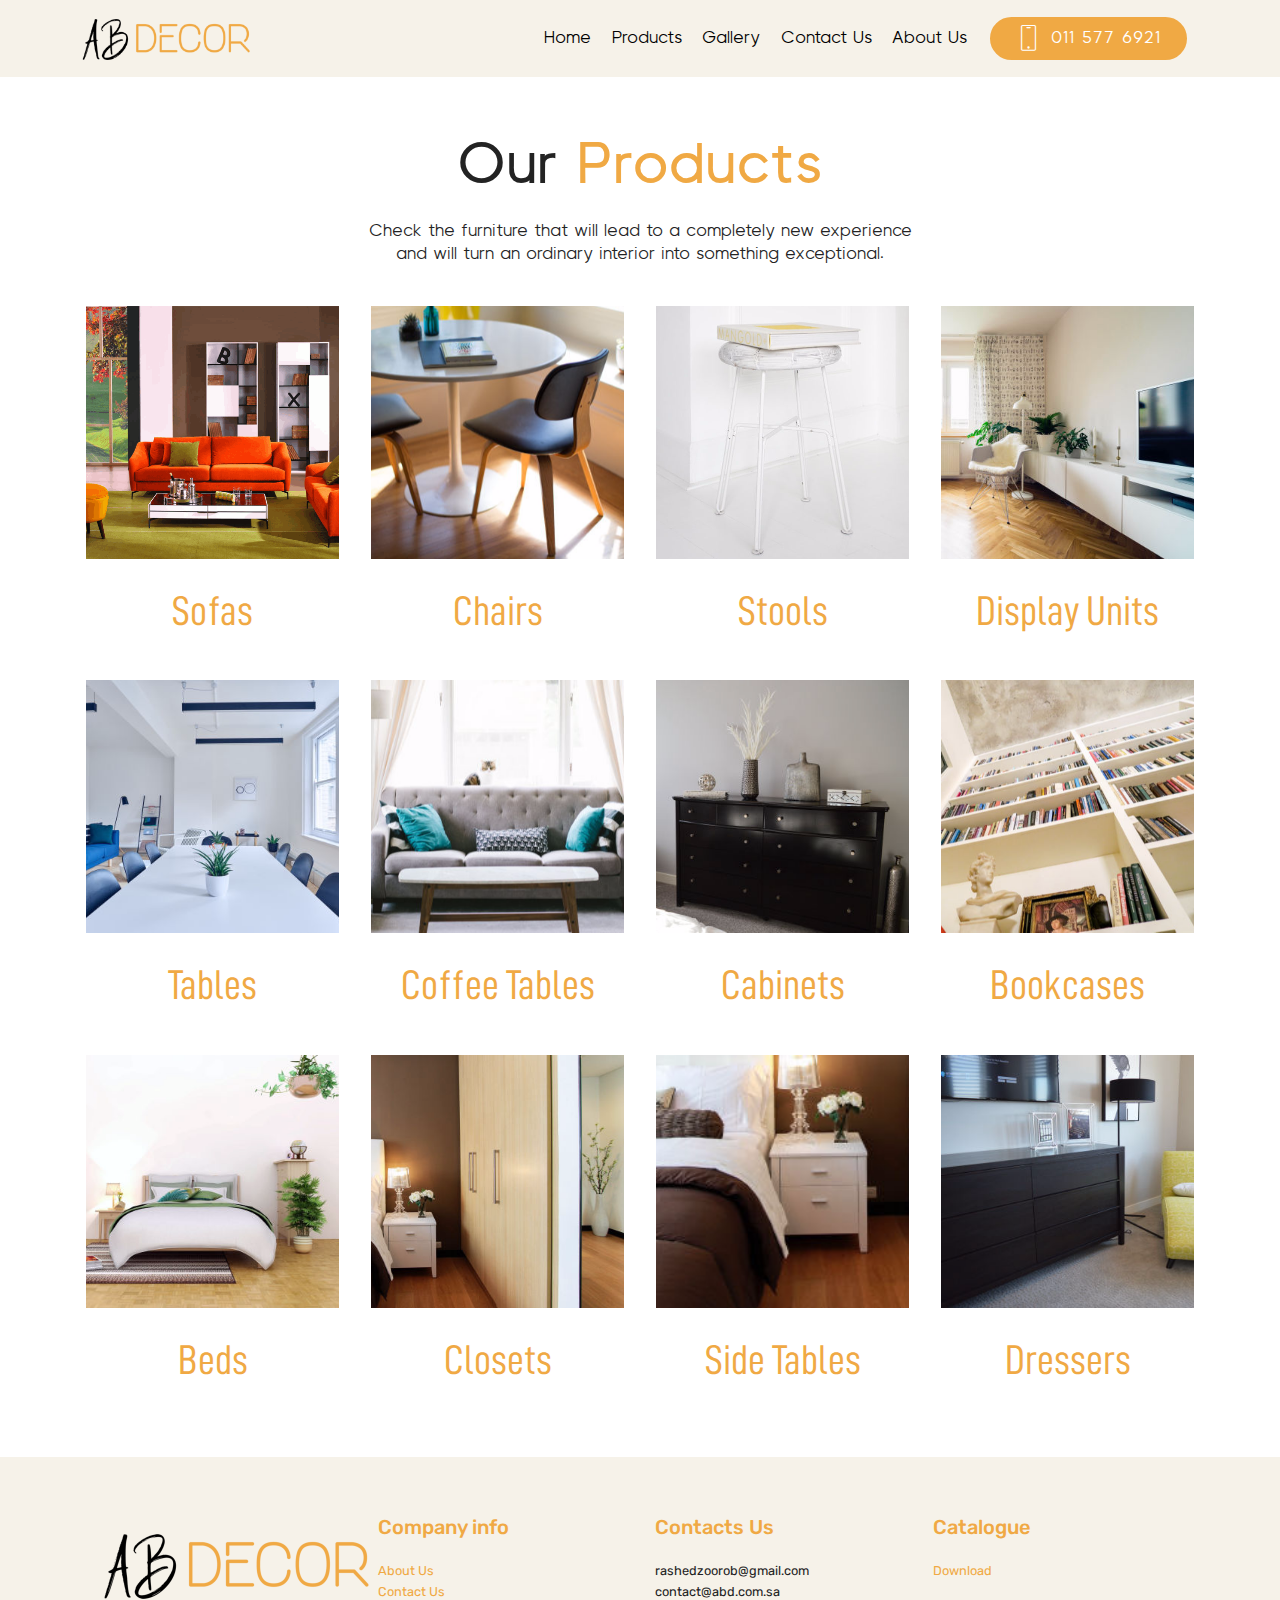
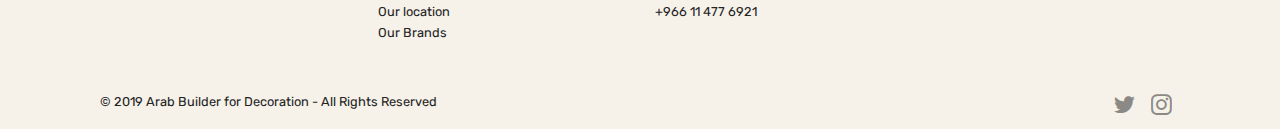
==== commit 7f8b4278: "second" ====
--- a/page1.html
+++ b/page1.html
@@ -1,386 +1,330 @@
 <!DOCTYPE html>
-<html  >
-<head>
-  <!-- Site made with Mobirise Website Builder v4.10.1, https://mobirise.com -->
-  <meta charset="UTF-8">
-  <meta http-equiv="X-UA-Compatible" content="IE=edge">
-  <meta name="generator" content="Mobirise v4.10.1, mobirise.com">
-  <meta name="viewport" content="width=device-width, initial-scale=1, minimum-scale=1">
-  <link rel="shortcut icon" href="assets/images/asset-1-494x121.png" type="image/x-icon">
-  <meta name="description" content="Site Maker Description">
-  
-  <title>Products</title>
-  <link rel="stylesheet" href="assets/web/assets/mobirise-icons/mobirise-icons.css">
-  <link rel="stylesheet" href="assets/tether/tether.min.css">
-  <link rel="stylesheet" href="assets/bootstrap/css/bootstrap.min.css">
-  <link rel="stylesheet" href="assets/bootstrap/css/bootstrap-grid.min.css">
-  <link rel="stylesheet" href="assets/bootstrap/css/bootstrap-reboot.min.css">
-  <link rel="stylesheet" href="assets/dropdown/css/style.css">
-  <link rel="stylesheet" href="assets/socicon/css/styles.css">
-  <link rel="stylesheet" href="assets/theme/css/style.css">
-  <link href="assets/fonts/style.css" rel="stylesheet">
-  <link rel="stylesheet" href="assets/mobirise/css/mbr-additional.css" type="text/css">
-  
-  
-  
-</head>
-<body>
-  <section class="menu cid-rqZyhrJcAe" once="menu" id="menu2-7">
-
-    
-
-    <nav class="navbar navbar-expand beta-menu navbar-dropdown align-items-center navbar-fixed-top navbar-toggleable-sm">
-        <button class="navbar-toggler navbar-toggler-right" type="button" data-toggle="collapse" data-target="#navbarSupportedContent" aria-controls="navbarSupportedContent" aria-expanded="false" aria-label="Toggle navigation">
-            <div class="hamburger">
-                <span></span>
-                <span></span>
-                <span></span>
-                <span></span>
+<html>
+    <head>
+        <!-- Site made with Mobirise Website Builder v4.10.1, https://mobirise.com -->
+        <meta charset="UTF-8">
+        <meta http-equiv="X-UA-Compatible" content="IE=edge">
+        <meta name="generator" content="Mobirise v4.10.1, mobirise.com">
+        <meta name="viewport" content="width=device-width, initial-scale=1, minimum-scale=1">
+        <link rel="shortcut icon" href="assets/images/asset-1-494x121.png" type="image/x-icon">
+        <meta name="description" content="Site Maker Description">
+        <title>Products</title>
+        <link rel="stylesheet" href="assets/web/assets/mobirise-icons/mobirise-icons.css">
+        <link rel="stylesheet" href="assets/tether/tether.min.css">
+        <link rel="stylesheet" href="assets/bootstrap/css/bootstrap.min.css">
+        <link rel="stylesheet" href="assets/bootstrap/css/bootstrap-grid.min.css">
+        <link rel="stylesheet" href="assets/bootstrap/css/bootstrap-reboot.min.css">
+        <link rel="stylesheet" href="assets/dropdown/css/style.css">
+        <link rel="stylesheet" href="assets/socicon/css/styles.css">
+        <link rel="stylesheet" href="assets/theme/css/style.css">
+        <link href="assets/fonts/style.css" rel="stylesheet">
+        <link rel="stylesheet" href="assets/mobirise/css/mbr-additional.css" type="text/css">
+    </head>
+    <body>
+        <section class="menu cid-rqZyhrJcAe" once="menu" id="menu2-7">
+            <nav class="navbar navbar-expand beta-menu navbar-dropdown align-items-center navbar-fixed-top navbar-toggleable-sm">
+                <button class="navbar-toggler navbar-toggler-right" type="button" data-toggle="collapse" data-target="#navbarSupportedContent" aria-controls="navbarSupportedContent" aria-expanded="false" aria-label="Toggle navigation">
+                    <div class="hamburger">
+                        <span></span>
+                        <span></span>
+                        <span></span>
+                        <span></span>
+                    </div>
+                </button>
+                <div class="menu-logo">
+                    <div class="navbar-brand">
+                        <span class="navbar-logo"> <a href="index.html">
+                                <img src="assets/images/asset-1-494x121.png" alt="" title="" style="height: 3.8rem;">
+                            </a> </span>
+                    </div>
+                </div>
+                <div class="collapse navbar-collapse" id="navbarSupportedContent">
+                    <ul class="navbar-nav nav-dropdown" data-app-modern-menu="true">
+                        <li class="nav-item">
+                            <a class="nav-link link text-black display-4" href="index.html">
+                        Home</a>
+                        </li>
+                        <li class="nav-item">
+                            <a class="nav-link link text-black display-4" href="page1.html">
+                        Products</a>
+                        </li>
+                        <li class="nav-item">
+                            <a class="nav-link link text-black display-4" href="page2.html">
+                        Gallery</a>
+                        </li>
+                        <li class="nav-item">
+                            <a class="nav-link link text-black display-4" href="page3.html">
+                        Contact Us </a>
+                        </li>
+                        <li class="nav-item">
+                            <a class="nav-link link text-black display-4" href="page4.html">
+                        About Us </a>
+                        </li>
+                    </ul>
+                    <div class="navbar-buttons mbr-section-btn">
+                        <a class="btn btn-sm btn-primary display-4" href="tel:00966115776921"> <span class="btn-icon mbri-mobile mbr-iconfont mbr-iconfont-btn"> </span>011 577 6921</a>
+                    </div>
+                </div>
+            </nav>
+        </section>
+        <section class="engine">
+            <a href="https://mobirise.info/d">free web maker</a>
+        </section>
+        <section class="services1 cid-rraWlz9xHU" id="services1-s">
+            <!---->
+            <!---->
+            <!--Overlay-->
+            <!--Container-->
+            <div class="container">
+                <div class="row justify-content-center">
+                    <!--Titles-->
+                    <div class="title pb-5 col-12">
+                        <h2 class="align-left pb-3 mbr-fonts-style display-1">
+                    Our <a href=".">Products</a></h2>
+                        <h3 class="mbr-section-subtitle mbr-light mbr-fonts-style display-4">Check the furniture that will lead to a completely new experience <br>and will turn an ordinary interior into something exceptional.</h3>
+                    </div>
+                    <!--Card-1-->
+                    <div class="card col-12 col-md-6 p-3 col-lg-3">
+                        <div class="card-wrapper">
+                            <div class="card-img">
+                                <img src="assets/images/9-500x500.png" alt="Mobirise" title="">
+                            </div>
+                            <div class="card-box">
+                                <h4 class="card-title mbr-fonts-style display-2">
+                            Sofas</h4>
+                                <!--Btn-->
+                            </div>
+                        </div>
+                    </div>
+                    <!--Card-2-->
+                    <div class="card col-12 col-md-6 p-3 col-lg-3">
+                        <div class="card-wrapper">
+                            <div class="card-img">
+                                <img src="assets/images/mbr-506x337.jpg" alt="Mobirise" title="">
+                            </div>
+                            <div class="card-box">
+                                <h4 class="card-title mbr-fonts-style display-2">
+                            Chairs</h4>
+                                <!--Btn-->
+                            </div>
+                        </div>
+                    </div>
+                    <!--Card-3-->
+                    <div class="card col-12 col-md-6 p-3 col-lg-3">
+                        <div class="card-wrapper">
+                            <div class="card-img">
+                                <img src="assets/images/mbr-506x762.jpg" alt="Mobirise" title="">
+                            </div>
+                            <div class="card-box">
+                                <h4 class="card-title mbr-fonts-style display-2">
+                            Stools</h4>
+                                <!--Btn-->
+                            </div>
+                        </div>
+                    </div>
+                    <!--Card-4-->
+                    <div class="card col-12 col-md-6 p-3 col-lg-3 last-child">
+                        <div class="card-wrapper">
+                            <div class="card-img">
+                                <img src="assets/images/mbr-506x338.jpg" alt="Mobirise" title="">
+                            </div>
+                            <div class="card-box">
+                                <h4 class="card-title mbr-fonts-style display-2">
+                            Display Units</h4>
+                                <!--Btn-->
+                            </div>
+                        </div>
+                    </div>
+                </div>
             </div>
-        </button>
-        <div class="menu-logo">
-            <div class="navbar-brand">
-                <span class="navbar-logo">
-                    <a href="index.html">
-                        <img src="assets/images/asset-1-494x121.png" alt="" title="" style="height: 3.8rem;">
-                    </a>
-                </span>
-                
+        </section>
+        <section class="services1 cid-rraWASqCXc" id="services1-t">
+            <!---->
+            <!---->
+            <!--Overlay-->
+            <!--Container-->
+            <div class="container">
+                <div class="row justify-content-center">
+                    <!--Titles-->
+                    <div class="title pb-5 col-12">
+</div>
+                    <!--Card-1-->
+                    <div class="card col-12 col-md-6 p-3 col-lg-3">
+                        <div class="card-wrapper">
+                            <div class="card-img">
+                                <img src="assets/images/mbr-1-506x338.jpg" alt="Mobirise" title="">
+                            </div>
+                            <div class="card-box">
+                                <h4 class="card-title mbr-fonts-style display-2">
+                            Tables</h4>
+                                <!--Btn-->
+                            </div>
+                        </div>
+                    </div>
+                    <!--Card-2-->
+                    <div class="card col-12 col-md-6 p-3 col-lg-3">
+                        <div class="card-wrapper">
+                            <div class="card-img">
+                                <img src="assets/images/mbr-1-506x337.jpg" alt="Mobirise" title="">
+                            </div>
+                            <div class="card-box">
+                                <h4 class="card-title mbr-fonts-style display-2">
+                            Coffee Tables</h4>
+                                <!--Btn-->
+                            </div>
+                        </div>
+                    </div>
+                    <!--Card-3-->
+                    <div class="card col-12 col-md-6 p-3 col-lg-3">
+                        <div class="card-wrapper">
+                            <div class="card-img">
+                                <img src="assets/images/mbr-506x336.jpg" alt="Mobirise" title="">
+                            </div>
+                            <div class="card-box">
+                                <h4 class="card-title mbr-fonts-style display-2">
+                            Cabinets</h4>
+                                <!--Btn-->
+                            </div>
+                        </div>
+                    </div>
+                    <!--Card-4-->
+                    <div class="card col-12 col-md-6 p-3 col-lg-3 last-child">
+                        <div class="card-wrapper">
+                            <div class="card-img">
+                                <img src="assets/images/mbr-506x379.jpg" alt="Mobirise" title="">
+                            </div>
+                            <div class="card-box">
+                                <h4 class="card-title mbr-fonts-style display-2">
+                            Bookcases</h4>
+                                <!--Btn-->
+                            </div>
+                        </div>
+                    </div>
+                </div>
             </div>
-        </div>
-        <div class="collapse navbar-collapse" id="navbarSupportedContent">
-            <ul class="navbar-nav nav-dropdown" data-app-modern-menu="true"><li class="nav-item">
-                    <a class="nav-link link text-black display-4" href="index.html">
-                        Home</a>
-                </li><li class="nav-item"><a class="nav-link link text-black display-4" href="page1.html">
-                        Products</a></li>
-                <li class="nav-item">
-                    <a class="nav-link link text-black display-4" href="page2.html">
-                        Gallery</a>
-                </li><li class="nav-item"><a class="nav-link link text-black display-4" href="page4.html">
-                        Contact Us
-                    </a></li><li class="nav-item"><a class="nav-link link text-black display-4" href="page3.html">
-                        About Us
-                    </a></li></ul>
-            <div class="navbar-buttons mbr-section-btn"><a class="btn btn-sm btn-primary display-4" href="tel:00966115776921">
-                    <span class="btn-icon mbri-mobile mbr-iconfont mbr-iconfont-btn">
-                    </span>011 577 6921</a></div>
-        </div>
-    </nav>
-</section>
-
-<section class="engine"><a href="https://mobirise.info/m">free web design templates</a></section><section class="services1 cid-rraWlz9xHU" id="services1-s">
-    <!---->
-    
-    <!---->
-    <!--Overlay-->
-    
-    <!--Container-->
-    <div class="container">
-        <div class="row justify-content-center">
-            <!--Titles-->
-            <div class="title pb-5 col-12">
-                <h2 class="align-left pb-3 mbr-fonts-style display-1">
-                    Our Products</h2>
-                <h3 class="mbr-section-subtitle mbr-light mbr-fonts-style display-4">Check the furniture that will lead to a completely new experience <br>and will turn an ordinary interior into something exceptional.</h3>
+        </section>
+        <section class="services1 cid-rraWNPL1AW" id="services1-u">
+            <!---->
+            <!---->
+            <!--Overlay-->
+            <!--Container-->
+            <div class="container">
+                <div class="row justify-content-center">
+                    <!--Titles-->
+                    <div class="title pb-5 col-12">
+</div>
+                    <!--Card-1-->
+                    <div class="card col-12 col-md-6 p-3 col-lg-3">
+                        <div class="card-wrapper">
+                            <div class="card-img">
+                                <img src="assets/images/mbr-506x334.jpg" alt="Mobirise" title="">
+                            </div>
+                            <div class="card-box">
+                                <h4 class="card-title mbr-fonts-style display-2">
+                            Beds</h4>
+                                <!--Btn-->
+                            </div>
+                        </div>
+                    </div>
+                    <!--Card-2-->
+                    <div class="card col-12 col-md-6 p-3 col-lg-3">
+                        <div class="card-wrapper">
+                            <div class="card-img">
+                                <img src="assets/images/mbr-506x354.jpg" alt="Mobirise" title="">
+                            </div>
+                            <div class="card-box">
+                                <h4 class="card-title mbr-fonts-style display-2">
+                            Closets</h4>
+                                <!--Btn-->
+                            </div>
+                        </div>
+                    </div>
+                    <!--Card-3-->
+                    <div class="card col-12 col-md-6 p-3 col-lg-3">
+                        <div class="card-wrapper">
+                            <div class="card-img">
+                                <img src="assets/images/mbr-1-506x354.jpg" alt="Mobirise" title="">
+                            </div>
+                            <div class="card-box">
+                                <h4 class="card-title mbr-fonts-style display-2">
+                            Side Tables</h4>
+                                <!--Btn-->
+                            </div>
+                        </div>
+                    </div>
+                    <!--Card-4-->
+                    <div class="card col-12 col-md-6 p-3 col-lg-3 last-child">
+                        <div class="card-wrapper">
+                            <div class="card-img">
+                                <img src="assets/images/mbr-1-506x336.jpg" alt="Mobirise" title="">
+                            </div>
+                            <div class="card-box">
+                                <h4 class="card-title mbr-fonts-style display-2">
+                            Dressers</h4>
+                                <!--Btn-->
+                            </div>
+                        </div>
+                    </div>
+                </div>
             </div>
-            <!--Card-1-->
-            <div class="card col-12 col-md-6 p-3 col-lg-3">
-                <div class="card-wrapper">
-                    <div class="card-img">
-                        <img src="assets/images/mbr-506x330.jpg" alt="Mobirise" title="">
-                    </div>
-                    <div class="card-box">
-                        <h4 class="card-title mbr-fonts-style display-2">
-                            Sofas</h4>
-                        
-                        <!--Btn-->
-                        
+        </section>
+        <section class="cid-rriBz55Qaa" id="footer1-h">
+            <div class="container">
+                <div class="media-container-row content text-white">
+                    <div class="col-12 col-md-3">
+                        <div class="media-wrap">
+                            <a href="index.html">
+                                <img src="assets/images/asset-1-494x121.png" alt="Mobirise" title="">
+                            </a>
+                        </div>
+                    </div>
+                    <div class="col-12 col-md-3 mbr-fonts-style display-7">
+                        <h5 class="pb-3">
+                    Company info</h5>
+                        <p class="mbr-text"><a href="page3.html">About Us</a><br><a href="page4.html">Contact Us</a><br>Our location<br>Our Brands</p>
+                    </div>
+                    <div class="col-12 col-md-3 mbr-fonts-style display-7">
+                        <h5 class="pb-3">
+                    Contacts Us</h5>
+                        <p class="mbr-text">rashedzoorob@gmail.com <br>contact@abd.com.sa<br>+966 11 477 6921&nbsp;</p>
+                    </div>
+                    <div class="col-12 col-md-3 mbr-fonts-style display-7">
+                        <h5 class="pb-3">Catalogue</h5>
+                        <p class="mbr-text"><a class="text-primary" href="index.html">Download</a></p>
+                    </div>
+                </div>
+                <div class="footer-lower">
+                    <div class="media-container-row">
+                        <div class="col-sm-12">
+                            <hr>
+                        </div>
+                    </div>
+                    <div class="media-container-row mbr-white">
+                        <div class="col-sm-6 copyright">
+                            <p class="mbr-text mbr-fonts-style display-7">
+                        © 2019 Arab Builder for Decoration - All Rights Reserved </p>
+                        </div>
+                        <div class="col-md-6">
+                            <div class="social-list align-right">
+                                <div class="soc-item">
+                                    <a href="." target="_blank"> <span class="mbr-iconfont mbr-iconfont-social socicon-twitter socicon" style="color: rgb(35, 35, 35); fill: rgb(35, 35, 35);"></span> </a>
+                                </div>
+                                <div class="soc-item">
+                                    <a href="." target="_blank"> <span class="mbr-iconfont mbr-iconfont-social socicon-instagram socicon" style="color: rgb(35, 35, 35); fill: rgb(35, 35, 35);"></span> </a>
+                                </div>
+                            </div>
+                        </div>
                     </div>
                 </div>
             </div>
-            <!--Card-2-->
-            <div class="card col-12 col-md-6 p-3 col-lg-3">
-                <div class="card-wrapper">
-                    <div class="card-img">
-                        <img src="assets/images/mbr-506x337.jpg" alt="Mobirise" title="">
-                    </div>
-                    <div class="card-box">
-                        <h4 class="card-title mbr-fonts-style display-2">
-                            Chairs</h4>
-                        
-                        <!--Btn-->
-                        
-                    </div>
-                </div>
-            </div>
-            <!--Card-3-->
-            <div class="card col-12 col-md-6 p-3 col-lg-3">
-                <div class="card-wrapper">
-                    <div class="card-img">
-                        <img src="assets/images/mbr-506x762.jpg" alt="Mobirise" title="">
-                    </div>
-                    <div class="card-box">
-                        <h4 class="card-title mbr-fonts-style display-2">
-                            Stools</h4>
-                        
-                        <!--Btn-->
-                        
-                    </div>
-                </div>
-            </div>
-            <!--Card-4-->
-            <div class="card col-12 col-md-6 p-3 col-lg-3 last-child">
-                <div class="card-wrapper">
-                    <div class="card-img">
-                        <img src="assets/images/mbr-506x338.jpg" alt="Mobirise" title="">
-                    </div>
-                    <div class="card-box">
-                        <h4 class="card-title mbr-fonts-style display-2">
-                            Display Units</h4>
-                        
-                        <!--Btn-->
-                        
-                    </div>
-                </div>
-            </div>
-        </div>
-    </div>
-</section>
-
-<section class="services1 cid-rraWASqCXc" id="services1-t">
-    <!---->
-    
-    <!---->
-    <!--Overlay-->
-    
-    <!--Container-->
-    <div class="container">
-        <div class="row justify-content-center">
-            <!--Titles-->
-            <div class="title pb-5 col-12">
-                
-                
-            </div>
-            <!--Card-1-->
-            <div class="card col-12 col-md-6 p-3 col-lg-3">
-                <div class="card-wrapper">
-                    <div class="card-img">
-                        <img src="assets/images/mbr-1-506x338.jpg" alt="Mobirise" title="">
-                    </div>
-                    <div class="card-box">
-                        <h4 class="card-title mbr-fonts-style display-2">
-                            Tables</h4>
-                        
-                        <!--Btn-->
-                        
-                    </div>
-                </div>
-            </div>
-            <!--Card-2-->
-            <div class="card col-12 col-md-6 p-3 col-lg-3">
-                <div class="card-wrapper">
-                    <div class="card-img">
-                        <img src="assets/images/mbr-1-506x337.jpg" alt="Mobirise" title="">
-                    </div>
-                    <div class="card-box">
-                        <h4 class="card-title mbr-fonts-style display-2">
-                            Coffee Tables</h4>
-                        
-                        <!--Btn-->
-                        
-                    </div>
-                </div>
-            </div>
-            <!--Card-3-->
-            <div class="card col-12 col-md-6 p-3 col-lg-3">
-                <div class="card-wrapper">
-                    <div class="card-img">
-                        <img src="assets/images/mbr-506x336.jpg" alt="Mobirise" title="">
-                    </div>
-                    <div class="card-box">
-                        <h4 class="card-title mbr-fonts-style display-2">
-                            Cabinets</h4>
-                        
-                        <!--Btn-->
-                        
-                    </div>
-                </div>
-            </div>
-            <!--Card-4-->
-            <div class="card col-12 col-md-6 p-3 col-lg-3 last-child">
-                <div class="card-wrapper">
-                    <div class="card-img">
-                        <img src="assets/images/mbr-506x379.jpg" alt="Mobirise" title="">
-                    </div>
-                    <div class="card-box">
-                        <h4 class="card-title mbr-fonts-style display-2">
-                            Bookcases</h4>
-                        
-                        <!--Btn-->
-                        
-                    </div>
-                </div>
-            </div>
-        </div>
-    </div>
-</section>
-
-<section class="services1 cid-rraWNPL1AW" id="services1-u">
-    <!---->
-    
-    <!---->
-    <!--Overlay-->
-    
-    <!--Container-->
-    <div class="container">
-        <div class="row justify-content-center">
-            <!--Titles-->
-            <div class="title pb-5 col-12">
-                
-                
-            </div>
-            <!--Card-1-->
-            <div class="card col-12 col-md-6 p-3 col-lg-3">
-                <div class="card-wrapper">
-                    <div class="card-img">
-                        <img src="assets/images/mbr-506x334.jpg" alt="Mobirise" title="">
-                    </div>
-                    <div class="card-box">
-                        <h4 class="card-title mbr-fonts-style display-2">
-                            Beds</h4>
-                        
-                        <!--Btn-->
-                        
-                    </div>
-                </div>
-            </div>
-            <!--Card-2-->
-            <div class="card col-12 col-md-6 p-3 col-lg-3">
-                <div class="card-wrapper">
-                    <div class="card-img">
-                        <img src="assets/images/mbr-506x354.jpg" alt="Mobirise" title="">
-                    </div>
-                    <div class="card-box">
-                        <h4 class="card-title mbr-fonts-style display-2">
-                            Closets</h4>
-                        
-                        <!--Btn-->
-                        
-                    </div>
-                </div>
-            </div>
-            <!--Card-3-->
-            <div class="card col-12 col-md-6 p-3 col-lg-3">
-                <div class="card-wrapper">
-                    <div class="card-img">
-                        <img src="assets/images/mbr-1-506x354.jpg" alt="Mobirise" title="">
-                    </div>
-                    <div class="card-box">
-                        <h4 class="card-title mbr-fonts-style display-2">
-                            Side Tables</h4>
-                        
-                        <!--Btn-->
-                        
-                    </div>
-                </div>
-            </div>
-            <!--Card-4-->
-            <div class="card col-12 col-md-6 p-3 col-lg-3 last-child">
-                <div class="card-wrapper">
-                    <div class="card-img">
-                        <img src="assets/images/mbr-1-506x336.jpg" alt="Mobirise" title="">
-                    </div>
-                    <div class="card-box">
-                        <h4 class="card-title mbr-fonts-style display-2">
-                            Dressers</h4>
-                        
-                        <!--Btn-->
-                        
-                    </div>
-                </div>
-            </div>
-        </div>
-    </div>
-</section>
-
-<section class="cid-rriBz55Qaa" id="footer1-h">
-
-    
-
-    
-
-    <div class="container">
-        <div class="media-container-row content text-white">
-            <div class="col-12 col-md-3">
-                <div class="media-wrap">
-                    <a href="index.html">
-                        <img src="assets/images/asset-1-494x121.png" alt="Mobirise" title="">
-                    </a>
-                </div>
-            </div>
-            <div class="col-12 col-md-3 mbr-fonts-style display-7">
-                <h5 class="pb-3">
-                    Company info</h5>
-                <p class="mbr-text"><a href="page3.html">About Us</a><br><a href="page4.html">Contact Us</a><br>Our location<br>Our Brands</p>
-            </div>
-            <div class="col-12 col-md-3 mbr-fonts-style display-7">
-                <h5 class="pb-3">
-                    Contacts Us</h5>
-                <p class="mbr-text">rashedzoorob@gmail.com 
-<br>contact@abd.com.sa
-<br>+966 11 477 6921&nbsp;</p>
-            </div>
-            <div class="col-12 col-md-3 mbr-fonts-style display-7">
-                <h5 class="pb-3">Catalogue</h5>
-                <p class="mbr-text"><a class="text-primary" href="index.html">Download</a></p>
-            </div>
-        </div>
-        <div class="footer-lower">
-            <div class="media-container-row">
-                <div class="col-sm-12">
-                    <hr>
-                </div>
-            </div>
-            <div class="media-container-row mbr-white">
-                <div class="col-sm-6 copyright">
-                    <p class="mbr-text mbr-fonts-style display-7">
-                        © 2019 Arab Builder for Decoration - All Rights Reserved
-                    </p>
-                </div>
-                <div class="col-md-6">
-                    <div class="social-list align-right">
-                        <div class="soc-item">
-                            <a href="." target="_blank">
-                                <span class="mbr-iconfont mbr-iconfont-social socicon-twitter socicon" style="color: rgb(35, 35, 35); fill: rgb(35, 35, 35);"></span>
-                            </a>
-                        </div>
-                        <div class="soc-item">
-                            <a href="." target="_blank">
-                                <span class="mbr-iconfont mbr-iconfont-social socicon-instagram socicon" style="color: rgb(35, 35, 35); fill: rgb(35, 35, 35);"></span>
-                            </a>
-                        </div>
-                        
-                        
-                        
-                        
-                    </div>
-                </div>
-            </div>
-        </div>
-    </div>
-</section>
-
-
-  <script src="assets/web/assets/jquery/jquery.min.js"></script>
-  <script src="assets/popper/popper.min.js"></script>
-  <script src="assets/tether/tether.min.js"></script>
-  <script src="assets/bootstrap/js/bootstrap.min.js"></script>
-  <script src="assets/smoothscroll/smooth-scroll.js"></script>
-  <script src="assets/dropdown/js/script.min.js"></script>
-  <script src="assets/touchswipe/jquery.touch-swipe.min.js"></script>
-  <script src="assets/theme/js/script.js"></script>
-  
-  
-</body>
+        </section>
+        <script src="assets/web/assets/jquery/jquery.min.js"></script>
+        <script src="assets/popper/popper.min.js"></script>
+        <script src="assets/tether/tether.min.js"></script>
+        <script src="assets/bootstrap/js/bootstrap.min.js"></script>
+        <script src="assets/smoothscroll/smooth-scroll.js"></script>
+        <script src="assets/dropdown/js/script.min.js"></script>
+        <script src="assets/touchswipe/jquery.touch-swipe.min.js"></script>
+        <script src="assets/theme/js/script.js"></script>
+    </body>
 </html>--- a/assets/theme/css/style.css
+++ b/assets/theme/css/style.css
@@ -1,12 +1,714 @@
 /*!
  * Mobirise v4 theme (https://mobirise.com/)
  * Copyright 2017 Mobirise
- */section{background-color:#eeeeee}section,.container,.container-fluid{position:relative;word-wrap:break-word}a.mbr-iconfont:hover{text-decoration:none}.article .lead p,.article .lead ul,.article .lead ol,.article .lead pre,.article .lead blockquote{margin-bottom:0}a{font-style:normal;font-weight:400;cursor:pointer}a,a:hover{text-decoration:none}figure{margin-bottom:0}body{color:#232323}h1,h2,h3,h4,h5,h6,.h1,.h2,.h3,.h4,.h5,.h6,.display-1,.display-2,.display-3,.display-4{line-height:1;word-break:break-word;word-wrap:break-word}b,strong{font-weight:bold}blockquote{padding:10px 0 10px 20px;position:relative;border-left:2px solid;border-color:#ff3366}input:-webkit-autofill,input:-webkit-autofill:hover,input:-webkit-autofill:focus,input:-webkit-autofill:active{transition-delay:9999s;transition-property:background-color, color}textarea[type="hidden"]{display:none}body{position:relative}section{background-position:50% 50%;background-repeat:no-repeat;background-size:cover}section .mbr-background-video,section .mbr-background-video-preview{position:absolute;bottom:0;left:0;right:0;top:0}.hidden{visibility:hidden}.mbr-z-index20{z-index:20}/*! Base colors */.mbr-white{color:#ffffff}.mbr-black{color:#000000}.mbr-bg-white{background-color:#ffffff}.mbr-bg-black{background-color:#000000}/*! Text-aligns */.align-left{text-align:left}.align-center{text-align:center}.align-right{text-align:right}@media (max-width: 767px){.align-left,.align-center,.align-right,.mbr-section-btn,.mbr-section-title{text-align:center}}/*! Font-weight  */.mbr-light{font-weight:300}.mbr-regular{font-weight:400}.mbr-semibold{font-weight:500}.mbr-bold{font-weight:700}/*! Media  */.media-size-item{-webkit-flex:1 1 auto;-moz-flex:1 1 auto;-ms-flex:1 1 auto;-o-flex:1 1 auto;flex:1 1 auto}.media-content{-webkit-flex-basis:100%;flex-basis:100%}.media-container-row{display:-ms-flexbox;display:-webkit-flex;display:flex;-webkit-flex-direction:row;-ms-flex-direction:row;flex-direction:row;-webkit-flex-wrap:wrap;-ms-flex-wrap:wrap;flex-wrap:wrap;-webkit-justify-content:center;-ms-flex-pack:center;justify-content:center;-webkit-align-content:center;-ms-flex-line-pack:center;align-content:center;-webkit-align-items:start;-ms-flex-align:start;align-items:start}.media-container-row .media-size-item{width:400px}.media-container-column{display:-ms-flexbox;display:-webkit-flex;display:flex;-webkit-flex-direction:column;-ms-flex-direction:column;flex-direction:column;-webkit-flex-wrap:wrap;-ms-flex-wrap:wrap;flex-wrap:wrap;-webkit-justify-content:center;-ms-flex-pack:center;justify-content:center;-webkit-align-content:center;-ms-flex-line-pack:center;align-content:center;-webkit-align-items:stretch;-ms-flex-align:stretch;align-items:stretch}.media-container-column>*{width:100%}@media (min-width: 992px){.media-container-row{-webkit-flex-wrap:nowrap;-ms-flex-wrap:nowrap;flex-wrap:nowrap}}figure{overflow:hidden}figure[mbr-media-size]{transition:width 0.1s}.mbr-figure img,.mbr-figure iframe{display:block;width:100%}.card{background-color:transparent;border:none}.card-box{flex:0 0 100%}.card-img{text-align:center;flex-shrink:0;-webkit-flex-shrink:0}.media{max-width:100%;margin:0 auto}.mbr-figure{-ms-flex-item-align:center;-ms-grid-row-align:center;-webkit-align-self:center;align-self:center}.media-container>div{max-width:100%}.mbr-figure img,.card-img img{width:100%}@media (max-width: 991px){.media-size-item{width:auto !important}.media{width:auto}.mbr-figure{width:100% !important}}/*! Buttons */.mbr-section-btn{margin-left:-.25rem;margin-right:-.25rem;font-size:0}nav .mbr-section-btn{margin-left:0rem;margin-right:0rem}/*! Btn icon margin */.btn .mbr-iconfont,.btn.btn-sm .mbr-iconfont{cursor:pointer;margin-right:0.5rem}.btn.btn-md .mbr-iconfont,.btn.btn-md .mbr-iconfont{margin-right:0.8rem}.mbr-regular{font-weight:400}.mbr-semibold{font-weight:500}.mbr-bold{font-weight:700}[type="submit"]{-webkit-appearance:none}/*! Full-screen */.mbr-fullscreen .mbr-overlay{min-height:100vh}.mbr-fullscreen{display:flex;display:-webkit-flex;display:-moz-flex;display:-ms-flex;display:-o-flex;align-items:center;-webkit-align-items:center;min-height:100vh;padding-top:3rem;padding-bottom:3rem}/*! Map */.map{height:25rem;position:relative}.map iframe{width:100%;height:100%}.form-asterisk{font-family:initial;position:absolute;top:-2px;font-weight:normal}/*! Scroll to top arrow */.mbr-arrow-up{bottom:25px;right:90px;position:fixed;text-align:right;z-index:5000;color:#ffffff;font-size:32px;transform:rotate(180deg);-webkit-transform:rotate(180deg)}.mbr-arrow-up a{background:rgba(0,0,0,0.2);border-radius:3px;color:#fff;display:inline-block;height:60px;width:60px;outline-style:none !important;position:relative;text-decoration:none;transition:all .3s ease-in-out;cursor:pointer;text-align:center}.mbr-arrow-up a:hover{background-color:rgba(0,0,0,0.4)}.mbr-arrow-up a i{line-height:60px}.mbr-arrow-up-icon{display:block;color:#fff}.mbr-arrow-up-icon::before{content:"\203a";display:inline-block;font-family:serif;font-size:32px;line-height:1;font-style:normal;position:relative;top:6px;left:-4px;-webkit-transform:rotate(-90deg);transform:rotate(-90deg)}/*! Arrow Down */.mbr-arrow{position:absolute;bottom:45px;left:50%;width:60px;height:60px;cursor:pointer;background-color:rgba(80,80,80,0.5);border-radius:50%;-webkit-transform:translateX(-50%);transform:translateX(-50%)}.mbr-arrow>a{display:inline-block;text-decoration:none;outline-style:none;-webkit-animation:arrowdown 1.7s ease-in-out infinite;animation:arrowdown 1.7s ease-in-out infinite}.mbr-arrow>a>i{position:absolute;top:-2px;left:15px;font-size:2rem}@keyframes arrowdown{0%{transform:translateY(0px);-webkit-transform:translateY(0px)}50%{transform:translateY(-5px);-webkit-transform:translateY(-5px)}100%{transform:translateY(0px);-webkit-transform:translateY(0px)}}@-webkit-keyframes arrowdown{0%{transform:translateY(0px);-webkit-transform:translateY(0px)}50%{transform:translateY(-5px);-webkit-transform:translateY(-5px)}100%{transform:translateY(0px);-webkit-transform:translateY(0px)}}@media (max-width: 500px){.mbr-arrow-up{left:50%;right:auto;transform:translateX(-50%) rotate(180deg);-webkit-transform:translateX(-50%) rotate(180deg)}}@keyframes gradient-animation{from{background-position:0% 100%;animation-timing-function:ease-in-out}to{background-position:100% 0%;animation-timing-function:ease-in-out}}@-webkit-keyframes gradient-animation{from{background-position:0% 100%;animation-timing-function:ease-in-out}to{background-position:100% 0%;animation-timing-function:ease-in-out}}.bg-gradient{background-size:200% 200%;animation:gradient-animation 5s infinite alternate;-webkit-animation:gradient-animation 5s infinite alternate}.menu .navbar-brand{display:-webkit-flex}.menu .navbar-brand span{display:flex;display:-webkit-flex}.menu .navbar-brand .navbar-caption-wrap{display:-webkit-flex}.menu .navbar-brand .navbar-logo img{display:-webkit-flex}@media (min-width: 768px) and (max-width: 991px){.menu .navbar-toggleable-sm .navbar-nav{display:-webkit-box;display:-webkit-flex;display:-ms-flexbox}}@media (max-width: 991px){.menu .navbar-collapse{max-height:93.5vh}.menu .navbar-collapse.show{overflow:auto}}@media (min-width: 992px){.menu .navbar-nav.nav-dropdown{display:-webkit-flex}.menu .navbar-toggleable-sm .navbar-collapse{display:-webkit-flex !important}.menu .collapsed .navbar-collapse{max-height:93.5vh}.menu .collapsed .navbar-collapse.show{overflow:auto}}@media (max-width: 767px){.menu .navbar-collapse{max-height:80vh}}.navbar{display:-webkit-flex;-webkit-flex-wrap:wrap;-webkit-align-items:center;-webkit-justify-content:space-between}.navbar-collapse{-webkit-flex-basis:100%;-webkit-flex-grow:1;-webkit-align-items:center}.nav-dropdown .link{padding:.667em 1.667em !important;margin:0 !important}.nav{display:-webkit-flex;-webkit-flex-wrap:wrap}.row{display:-webkit-flex;-webkit-flex-wrap:wrap}.justify-content-center{-webkit-justify-content:center}.form-inline{display:-webkit-flex;-webkit-flex-flow:row wrap;-webkit-align-items:center}.card-wrapper{-webkit-flex:1}.carousel-control{z-index:10;display:-webkit-flex;-webkit-align-items:center;-webkit-justify-content:center}.carousel-controls{display:-webkit-flex}.media{display:-webkit-flex}.form-group:focus{outline:none}.jq-selectbox__select{padding:1.07em .5em;position:absolute;top:0;left:0;width:100%}.jq-selectbox__dropdown{position:absolute;top:100% !important;left:0 !important;width:100% !important}.jq-selectbox__trigger-arrow{transform:translateY(-50%)}.jq-selectbox li{padding:1.07em .5em}.modal-dialog,.modal-content{height:100%}.modal-dialog .carousel-inner{height:100%;height:-webkit-fill-available;height:fill-available}.carousel-item{text-align:center}.carousel-item img{margin:auto}
+ */
+section {
+    background-color: #eeeeee;
+}
+
+section,
+.container,
+.container-fluid {
+    position: relative;
+    word-wrap: break-word;
+}
+
+a.mbr-iconfont:hover {
+    text-decoration: none;
+}
+
+.article .lead p,
+.article .lead ul,
+.article .lead ol,
+.article .lead pre,
+.article .lead blockquote {
+    margin-bottom: 0;
+}
+
+a {
+    font-style: normal;
+    font-weight: 400;
+    cursor: pointer;
+}
+
+a,
+a:hover {
+    text-decoration: none;
+}
+
+figure {
+    margin-bottom: 0;
+}
+
+body {
+    color: #232323;
+}
+
+h1,
+h2,
+h3,
+h4,
+h5,
+h6,
+.h1,
+.h2,
+.h3,
+.h4,
+.h5,
+.h6,
+.display-1,
+.display-2,
+.display-3,
+.display-4 {
+    line-height: 1;
+    word-break: break-word;
+    word-wrap: break-word;
+}
+
+b,
+strong {
+    font-weight: bold;
+}
+
+blockquote {
+    padding: 10px 0 10px 20px;
+    position: relative;
+    border-left: 2px solid;
+    border-color: #ff3366;
+}
+
+input:-webkit-autofill,
+input:-webkit-autofill:hover,
+input:-webkit-autofill:focus,
+input:-webkit-autofill:active {
+    transition-delay: 9999s;
+    transition-property: background-color, color;
+}
+
+textarea[type="hidden"] {
+    display: none;
+}
+
+body {
+    position: relative;
+}
+
+section {
+    background-position: 50% 50%;
+    background-repeat: no-repeat;
+    background-size: cover;
+}
+
+section .mbr-background-video,
+section .mbr-background-video-preview {
+    position: absolute;
+    bottom: 0;
+    left: 0;
+    right: 0;
+    top: 0;
+}
+
+.hidden {
+    visibility: hidden;
+}
+
+.mbr-z-index20 {
+    z-index: 20;
+}
+
+/*! Base colors */
+.mbr-white {
+    color: #ffffff;
+}
+
+.mbr-black {
+    color: #000000;
+}
+
+.mbr-bg-white {
+    background-color: #ffffff;
+}
+
+.mbr-bg-black {
+    background-color: #000000;
+}
+
+/*! Text-aligns */
+.align-left {
+    text-align: left;
+}
+
+.align-center {
+    text-align: center;
+}
+
+.align-right {
+    text-align: right;
+}
+
+@media (max-width: 767px){
+    .align-left,
+    .align-center,
+    .align-right,
+    .mbr-section-btn,
+    .mbr-section-title {
+        text-align: center;
+    }
+}
+
+/*! Font-weight  */
+.mbr-light {
+    font-weight: 300;
+}
+
+.mbr-regular {
+    font-weight: 400;
+}
+
+.mbr-semibold {
+    font-weight: 500;
+}
+
+.mbr-bold {
+    font-weight: 700;
+}
+
+/*! Media  */
+.media-size-item {
+    -webkit-flex: 1 1 auto;
+    -moz-flex: 1 1 auto;
+    -ms-flex: 1 1 auto;
+    -o-flex: 1 1 auto;
+    flex: 1 1 auto;
+}
+
+.media-content {
+    -webkit-flex-basis: 100%;
+    flex-basis: 100%;
+}
+
+.media-container-row {
+    display: -ms-flexbox;
+    display: -webkit-flex;
+    display: flex;
+    -webkit-flex-direction: row;
+    -ms-flex-direction: row;
+    flex-direction: row;
+    -webkit-flex-wrap: wrap;
+    -ms-flex-wrap: wrap;
+    flex-wrap: wrap;
+    -webkit-justify-content: center;
+    -ms-flex-pack: center;
+    justify-content: center;
+    -webkit-align-content: center;
+    -ms-flex-line-pack: center;
+    align-content: center;
+    -webkit-align-items: start;
+    -ms-flex-align: start;
+    align-items: start;
+}
+
+.media-container-row .media-size-item {
+    width: 400px;
+}
+
+.media-container-column {
+    display: -ms-flexbox;
+    display: -webkit-flex;
+    display: flex;
+    -webkit-flex-direction: column;
+    -ms-flex-direction: column;
+    flex-direction: column;
+    -webkit-flex-wrap: wrap;
+    -ms-flex-wrap: wrap;
+    flex-wrap: wrap;
+    -webkit-justify-content: center;
+    -ms-flex-pack: center;
+    justify-content: center;
+    -webkit-align-content: center;
+    -ms-flex-line-pack: center;
+    align-content: center;
+    -webkit-align-items: stretch;
+    -ms-flex-align: stretch;
+    align-items: stretch;
+}
+
+.media-container-column>* {
+    width: 100%;
+}
+
+@media (min-width: 992px){
+    .media-container-row {
+        -webkit-flex-wrap: nowrap;
+        -ms-flex-wrap: nowrap;
+        flex-wrap: nowrap;
+    }
+}
+
+figure {
+    overflow: hidden;
+}
+
+figure[mbr-media-size] {
+    transition: width 0.1s;
+}
+
+.mbr-figure img,
+.mbr-figure iframe {
+    display: block;
+    width: 100%;
+}
+
+.card {
+    background-color: transparent;
+    border: none;
+}
+
+.card-box {
+    flex: 0 0 100%;
+}
+
+.card-img {
+    text-align: center;
+    flex-shrink: 0;
+    -webkit-flex-shrink: 0;
+}
+
+.media {
+    max-width: 100%;
+    margin: 0 auto;
+}
+
+.mbr-figure {
+    -ms-flex-item-align: center;
+    -ms-grid-row-align: center;
+    -webkit-align-self: center;
+    align-self: center;
+}
+
+.media-container>div {
+    max-width: 100%;
+}
+
+.mbr-figure img,
+.card-img img {
+    width: 100%;
+}
+
+@media (max-width: 991px){
+    .media-size-item {
+        width: auto !important;
+    }
+
+    .media {
+        width: auto;
+    }
+
+    .mbr-figure {
+        width: 100% !important;
+    }
+}
+
+/*! Buttons */
+.mbr-section-btn {
+    margin-left: -.25rem;
+    margin-right: -.25rem;
+    font-size: 0;
+}
+
+nav .mbr-section-btn {
+    margin-left: 0rem;
+    margin-right: 0rem;
+}
+
+/*! Btn icon margin */
+.btn .mbr-iconfont,
+.btn.btn-sm .mbr-iconfont {
+    cursor: pointer;
+    margin-right: 0.5rem;
+}
+
+.btn.btn-md .mbr-iconfont,
+.btn.btn-md .mbr-iconfont {
+    margin-right: 0.8rem;
+}
+
+.mbr-regular {
+    font-weight: 400;
+}
+
+.mbr-semibold {
+    font-weight: 500;
+}
+
+.mbr-bold {
+    font-weight: 700;
+}
+
+[type="submit"] {
+    -webkit-appearance: none;
+}
+
+/*! Full-screen */
+.mbr-fullscreen .mbr-overlay {
+    min-height: 100vh;
+}
+
+.mbr-fullscreen {
+    display: flex;
+    display: -webkit-flex;
+    display: -moz-flex;
+    display: -ms-flex;
+    display: -o-flex;
+    align-items: center;
+    -webkit-align-items: center;
+    min-height: 100vh;
+    padding-top: 3rem;
+    padding-bottom: 3rem;
+}
+
+/*! Map */
+.map {
+    height: 25rem;
+    position: relative;
+}
+
+.map iframe {
+    width: 100%;
+    height: 100%;
+}
+
+.form-asterisk {
+    font-family: initial;
+    position: absolute;
+    top: -2px;
+    font-weight: normal;
+}
+
+/*! Scroll to top arrow */
+.mbr-arrow-up {
+    bottom: 25px;
+    right: 90px;
+    position: fixed;
+    text-align: right;
+    z-index: 5000;
+    color: #ffffff;
+    font-size: 32px;
+    transform: rotate(180deg);
+    -webkit-transform: rotate(180deg);
+}
+
+.mbr-arrow-up a {
+    background: rgba(0,0,0,0.2);
+    border-radius: 3px;
+    color: #fff;
+    display: inline-block;
+    height: 60px;
+    width: 60px;
+    outline-style: none !important;
+    position: relative;
+    text-decoration: none;
+    transition: all .3s ease-in-out;
+    cursor: pointer;
+    text-align: center;
+}
+
+.mbr-arrow-up a:hover {
+    background-color: rgba(0,0,0,0.4);
+}
+
+.mbr-arrow-up a i {
+    line-height: 60px;
+}
+
+.mbr-arrow-up-icon {
+    display: block;
+    color: #fff;
+}
+
+.mbr-arrow-up-icon::before {
+    content: "\203a";
+    display: inline-block;
+    font-family: serif;
+    font-size: 32px;
+    line-height: 1;
+    font-style: normal;
+    position: relative;
+    top: 6px;
+    left: -4px;
+    -webkit-transform: rotate(-90deg);
+    transform: rotate(-90deg);
+}
+
+/*! Arrow Down */
+.mbr-arrow {
+    position: absolute;
+    bottom: 45px;
+    left: 50%;
+    width: 60px;
+    height: 60px;
+    cursor: pointer;
+    background-color: rgba(80,80,80,0.5);
+    border-radius: 50%;
+    -webkit-transform: translateX(-50%);
+    transform: translateX(-50%);
+}
+
+.mbr-arrow>a {
+    display: inline-block;
+    text-decoration: none;
+    outline-style: none;
+    -webkit-animation: arrowdown 1.7s ease-in-out infinite;
+    animation: arrowdown 1.7s ease-in-out infinite;
+}
+
+.mbr-arrow>a>i {
+    position: absolute;
+    top: -2px;
+    left: 15px;
+    font-size: 2rem;
+}
+
+@keyframes arrowdown{
+    0% {
+        transform: translateY(0px);
+        -webkit-transform: translateY(0px);
+    }
+
+    50% {
+        transform: translateY(-5px);
+        -webkit-transform: translateY(-5px);
+    }
+
+    100% {
+        transform: translateY(0px);
+        -webkit-transform: translateY(0px);
+    }
+}
+
+@-webkit-keyframes arrowdown{
+    0% {
+        transform: translateY(0px);
+        -webkit-transform: translateY(0px);
+    }
+
+    50% {
+        transform: translateY(-5px);
+        -webkit-transform: translateY(-5px);
+    }
+
+    100% {
+        transform: translateY(0px);
+        -webkit-transform: translateY(0px);
+    }
+}
+
+@media (max-width: 500px){
+    .mbr-arrow-up {
+        left: 50%;
+        right: auto;
+        transform: translateX(-50%) rotate(180deg);
+        -webkit-transform: translateX(-50%) rotate(180deg);
+    }
+}
+
+@keyframes gradient-animation{
+    from {
+        background-position: 0% 100%;
+        animation-timing-function: ease-in-out;
+    }
+
+    to {
+        background-position: 100% 0%;
+        animation-timing-function: ease-in-out;
+    }
+}
+
+@-webkit-keyframes gradient-animation{
+    from {
+        background-position: 0% 100%;
+        animation-timing-function: ease-in-out;
+    }
+
+    to {
+        background-position: 100% 0%;
+        animation-timing-function: ease-in-out;
+    }
+}
+
+.bg-gradient {
+    background-size: 200% 200%;
+    animation: gradient-animation 5s infinite alternate;
+    -webkit-animation: gradient-animation 5s infinite alternate;
+}
+
+.menu .navbar-brand {
+    display: -webkit-flex;
+}
+
+.menu .navbar-brand span {
+    display: flex;
+    display: -webkit-flex;
+}
+
+.menu .navbar-brand .navbar-caption-wrap {
+    display: -webkit-flex;
+}
+
+.menu .navbar-brand .navbar-logo img {
+    display: -webkit-flex;
+}
+
+@media (min-width: 768px) and (max-width: 991px){
+    .menu .navbar-toggleable-sm .navbar-nav {
+        display: -webkit-box;
+        display: -webkit-flex;
+        display: -ms-flexbox;
+    }
+}
+
+@media (max-width: 991px){
+    .menu .navbar-collapse {
+        max-height: 93.5vh;
+    }
+
+    .menu .navbar-collapse.show {
+        overflow: auto;
+    }
+}
+
+@media (min-width: 992px){
+    .menu .navbar-nav.nav-dropdown {
+        display: -webkit-flex;
+    }
+
+    .menu .navbar-toggleable-sm .navbar-collapse {
+        display: -webkit-flex !important;
+    }
+
+    .menu .collapsed .navbar-collapse {
+        max-height: 93.5vh;
+    }
+
+    .menu .collapsed .navbar-collapse.show {
+        overflow: auto;
+    }
+}
+
+@media (max-width: 767px){
+    .menu .navbar-collapse {
+        max-height: 80vh;
+    }
+}
+
+.navbar {
+    display: -webkit-flex;
+    -webkit-flex-wrap: wrap;
+    -webkit-align-items: center;
+    -webkit-justify-content: space-between;
+}
+
+.navbar-collapse {
+    -webkit-flex-basis: 100%;
+    -webkit-flex-grow: 1;
+    -webkit-align-items: center;
+}
+
+.nav-dropdown .link {
+    padding: .667em 1.667em !important;
+    margin: 0 !important;
+}
+
+.nav {
+    display: -webkit-flex;
+    -webkit-flex-wrap: wrap;
+}
+
+.row {
+    display: -webkit-flex;
+    -webkit-flex-wrap: wrap;
+}
+
+.justify-content-center {
+    -webkit-justify-content: center;
+}
+
+.form-inline {
+    display: -webkit-flex;
+    -webkit-flex-flow: row wrap;
+    -webkit-align-items: center;
+}
+
+.card-wrapper {
+    -webkit-flex: 1;
+}
+
+.carousel-control {
+    z-index: 10;
+    display: -webkit-flex;
+    -webkit-align-items: center;
+    -webkit-justify-content: center;
+}
+
+.carousel-controls {
+    display: -webkit-flex;
+}
+
+.media {
+    display: -webkit-flex;
+}
+
+.form-group:focus {
+    outline: none;
+}
+
+.jq-selectbox__select {
+    padding: 1.07em .5em;
+    position: absolute;
+    top: 0;
+    left: 0;
+    width: 100%;
+}
+
+.jq-selectbox__dropdown {
+    position: absolute;
+    top: 100% !important;
+    left: 0 !important;
+    width: 100% !important;
+}
+
+.jq-selectbox__trigger-arrow {
+    transform: translateY(-50%);
+}
+
+.jq-selectbox li {
+    padding: 1.07em .5em;
+}
+
+.modal-dialog,
+.modal-content {
+    height: 100%;
+}
+
+.modal-dialog .carousel-inner {
+    height: 100%;
+    height: -webkit-fill-available;
+    height: fill-available;
+}
+
+.carousel-item {
+    text-align: center;
+}
+
+.carousel-item img {
+    margin: auto;
+}
+
 .engine {
-	position: absolute;
-	text-indent: -2400px;
-	text-align: center;
-	padding: 0;
-	top: 0;
-	left: -2400px;
+    position: absolute;
+    text-indent: -2400px;
+    text-align: center;
+    padding: 0;
+    top: 0;
+    left: -2400px;
 }--- a/assets/mobirise/css/mbr-additional.css
+++ b/assets/mobirise/css/mbr-additional.css
@@ -1,1070 +1,1549 @@
 @import url(https://fonts.googleapis.com/css?family=Rubik:300,300i,400,400i,500,500i,700,700i,900,900i);
 
 body {
-  font-style: normal;
-  line-height: 1.5;
-}
+    font-style: normal;
+    line-height: 1.5;
+}
+
 .mbr-section-title {
-  font-style: normal;
-  line-height: 1.2;
-}
+    font-style: normal;
+    line-height: 1.2;
+}
+
 .mbr-section-subtitle {
-  line-height: 1.3;
-}
+    line-height: 1.3;
+}
+
 .mbr-text {
-  font-style: normal;
-  line-height: 1.6;
-}
+    font-style: normal;
+    line-height: 1.6;
+}
+
 .display-1 {
-  font-family: 'VisiaPro-Bold';
-  font-size: 3.8rem;
-}
+    font-family: 'VisiaPro-Bold';
+    font-size: 3.8rem;
+}
+
 .display-1 > .mbr-iconfont {
-  font-size: 6.08rem;
-}
+    font-size: 6.08rem;
+}
+
 .display-2 {
-  font-family: 'D-DINCondensed';
-  font-size: 2.6rem;
-}
+    font-family: 'D-DINCondensed';
+    font-size: 2.6rem;
+}
+
 .display-2 > .mbr-iconfont {
-  font-size: 4.16rem;
-}
+    font-size: 4.16rem;
+}
+
 .display-4 {
-  font-family: 'VisiaPro-Regular';
-  font-size: 1.1rem;
-}
+    font-family: 'VisiaPro-Regular';
+    font-size: 1.1rem;
+}
+
 .display-4 > .mbr-iconfont {
-  font-size: 1.76rem;
-}
+    font-size: 1.76rem;
+}
+
 .display-5 {
-  font-family: 'VisiaPro-SemiBold';
-  font-size: 1.2rem;
-}
+    font-family: 'VisiaPro-SemiBold';
+    font-size: 1.2rem;
+}
+
 .display-5 > .mbr-iconfont {
-  font-size: 1.92rem;
-}
+    font-size: 1.92rem;
+}
+
 .display-7 {
-  font-family: 'Rubik', sans-serif;
-  font-size: 1rem;
-}
+    font-family: 'Rubik', sans-serif;
+    font-size: .8rem;
+}
+
 .display-7 > .mbr-iconfont {
-  font-size: 1.6rem;
-}
+    font-size: 1.6rem;
+}
+
 /* ---- Fluid typography for mobile devices ---- */
 /* 1.4 - font scale ratio ( bootstrap == 1.42857 ) */
 /* 100vw - current viewport width */
 /* (48 - 20)  48 == 48rem == 768px, 20 == 20rem == 320px(minimal supported viewport) */
 /* 0.65 - min scale variable, may vary */
 @media (max-width: 768px) {
-  .display-1 {
-    font-size: 3.04rem;
-    font-size: calc( 1.98rem + (3.8 - 1.98) * ((100vw - 20rem) / (48 - 20)));
-    line-height: calc( 1.4 * (1.98rem + (3.8 - 1.98) * ((100vw - 20rem) / (48 - 20))));
-  }
-  .display-2 {
-    font-size: 2.08rem;
-    font-size: calc( 1.56rem + (2.6 - 1.56) * ((100vw - 20rem) / (48 - 20)));
-    line-height: calc( 1.4 * (1.56rem + (2.6 - 1.56) * ((100vw - 20rem) / (48 - 20))));
-  }
-  .display-4 {
-    font-size: 0.88rem;
-    font-size: calc( 1.0350000000000001rem + (1.1 - 1.0350000000000001) * ((100vw - 20rem) / (48 - 20)));
-    line-height: calc( 1.4 * (1.0350000000000001rem + (1.1 - 1.0350000000000001) * ((100vw - 20rem) / (48 - 20))));
-  }
-  .display-5 {
-    font-size: 0.96rem;
-    font-size: calc( 1.07rem + (1.2 - 1.07) * ((100vw - 20rem) / (48 - 20)));
-    line-height: calc( 1.4 * (1.07rem + (1.2 - 1.07) * ((100vw - 20rem) / (48 - 20))));
-  }
-}
+    .display-1 {
+        font-size: 2rem;
+        font-size: 2;
+        line-height: calc( 1.4 * (1.98rem + (3.8 - 1.98) * ((100vw - 20rem) / (48 - 20))));
+    }
+
+    .display-2 {
+        font-size: 2.08rem;
+        font-size: calc( 1.56rem + (2.6 - 1.56) * ((100vw - 20rem) / (48 - 20)));
+        line-height: calc( 1.4 * (1.56rem + (2.6 - 1.56) * ((100vw - 20rem) / (48 - 20))));
+    }
+
+    .display-4 {
+        font-size: 0.8rem;
+        font-size: .7rem;
+        line-height: calc( 1.4 * (1.0350000000000001rem + (1.1 - 1.0350000000000001) * ((100vw - 20rem) / (48 - 20))));
+    }
+
+    .display-5 {
+        font-size: 0.96rem;
+        font-size: calc( 1.07rem + (1.2 - 1.07) * ((100vw - 20rem) / (48 - 20)));
+        line-height: calc( 1.4 * (1.07rem + (1.2 - 1.07) * ((100vw - 20rem) / (48 - 20))));
+    }
+}
+
 /* Buttons */
 .btn {
-  font-weight: 500;
-  border-width: 2px;
-  font-style: normal;
-  letter-spacing: 1px;
-  margin: .4rem .8rem;
-  white-space: normal;
-  -webkit-transition: all 0.3s ease-in-out;
-  -moz-transition: all 0.3s ease-in-out;
-  transition: all 0.3s ease-in-out;
-  display: inline-flex;
-  align-items: center;
-  justify-content: center;
-  word-break: break-word;
-  -webkit-align-items: center;
-  -webkit-justify-content: center;
-  display: -webkit-inline-flex;
-  padding: 1rem 3rem;
-  border-radius: 3px;
-}
+    font-weight: 500;
+    border-width: 2px;
+    font-style: normal;
+    letter-spacing: 1px;
+    margin: .4rem .8rem;
+    white-space: normal;
+    -webkit-transition: all 0.3s ease-in-out;
+    -moz-transition: all 0.3s ease-in-out;
+    transition: all 0.3s ease-in-out;
+    display: inline-flex;
+    align-items: center;
+    justify-content: center;
+    word-break: break-word;
+    -webkit-align-items: center;
+    -webkit-justify-content: center;
+    display: -webkit-inline-flex;
+    padding: 1rem 3rem;
+    border-radius: 3px;
+}
+
 .btn-sm {
-  font-weight: 500;
-  letter-spacing: 1px;
-  -webkit-transition: all 0.3s ease-in-out;
-  -moz-transition: all 0.3s ease-in-out;
-  transition: all 0.3s ease-in-out;
-  padding: 0.6rem 1.5rem;
-  border-radius: 3px;
-}
+    font-weight: 500;
+    letter-spacing: 1px;
+    -webkit-transition: all 0.3s ease-in-out;
+    -moz-transition: all 0.3s ease-in-out;
+    transition: all 0.3s ease-in-out;
+    padding: 0.6rem 1.5rem;
+    border-radius: 3px;
+}
+
 .btn-md {
-  font-weight: 500;
-  letter-spacing: 1px;
-  margin: .4rem .8rem !important;
-  -webkit-transition: all 0.3s ease-in-out;
-  -moz-transition: all 0.3s ease-in-out;
-  transition: all 0.3s ease-in-out;
-  padding: 1rem 3rem;
-  border-radius: 3px;
-}
+    font-weight: 500;
+    letter-spacing: 1px;
+    margin: .4rem .8rem !important;
+    -webkit-transition: all 0.3s ease-in-out;
+    -moz-transition: all 0.3s ease-in-out;
+    transition: all 0.3s ease-in-out;
+    padding: 1rem 3rem;
+    border-radius: 3px;
+}
+
 .btn-lg {
-  font-weight: 500;
-  letter-spacing: 1px;
-  margin: .4rem .8rem !important;
-  -webkit-transition: all 0.3s ease-in-out;
-  -moz-transition: all 0.3s ease-in-out;
-  transition: all 0.3s ease-in-out;
-  padding: 1.2rem 3.2rem;
-  border-radius: 3px;
-}
+    font-weight: 500;
+    letter-spacing: 1px;
+    margin: .4rem .8rem !important;
+    -webkit-transition: all 0.3s ease-in-out;
+    -moz-transition: all 0.3s ease-in-out;
+    transition: all 0.3s ease-in-out;
+    padding: 1.2rem 3.2rem;
+    border-radius: 3px;
+}
+
 .bg-primary {
-  background-color: #f0a944 !important;
-}
+    background-color: #f0a944 !important;
+}
+
 .bg-success {
-  background-color: #f7ed4a !important;
-}
+    background-color: #f7ed4a !important;
+}
+
 .bg-info {
-  background-color: #82786e !important;
-}
+    background-color: #82786e !important;
+}
+
 .bg-warning {
-  background-color: #879a9f !important;
-}
+    background-color: #879a9f !important;
+}
+
 .bg-danger {
-  background-color: #b1a374 !important;
-}
+    background-color: #b1a374 !important;
+}
+
 .btn-primary,
 .btn-primary:active {
-  background-color: #f0a944 !important;
-  border-color: #f0a944 !important;
-  color: #ffffff !important;
-}
+    background-color: #f0a944 !important;
+    border-color: #f0a944 !important;
+    color: #ffffff !important;
+}
+
 .btn-primary:hover,
 .btn-primary:focus,
 .btn-primary.focus,
 .btn-primary.active {
-  color: #ffffff !important;
-  background-color: #d68511 !important;
-  border-color: #d68511 !important;
-}
+    color: #ffffff !important;
+    background-color: #d68511 !important;
+    border-color: #d68511 !important;
+}
+
 .btn-primary.disabled,
 .btn-primary:disabled {
-  color: #ffffff !important;
-  background-color: #d68511 !important;
-  border-color: #d68511 !important;
-}
+    color: #ffffff !important;
+    background-color: #d68511 !important;
+    border-color: #d68511 !important;
+}
+
 .btn-secondary,
 .btn-secondary:active {
-  background-color: #ff3366 !important;
-  border-color: #ff3366 !important;
-  color: #ffffff !important;
-}
+    background-color: #ff3366 !important;
+    border-color: #ff3366 !important;
+    color: #ffffff !important;
+}
+
 .btn-secondary:hover,
 .btn-secondary:focus,
 .btn-secondary.focus,
 .btn-secondary.active {
-  color: #ffffff !important;
-  background-color: #e50039 !important;
-  border-color: #e50039 !important;
-}
+    color: #ffffff !important;
+    background-color: #e50039 !important;
+    border-color: #e50039 !important;
+}
+
 .btn-secondary.disabled,
 .btn-secondary:disabled {
-  color: #ffffff !important;
-  background-color: #e50039 !important;
-  border-color: #e50039 !important;
-}
+    color: #ffffff !important;
+    background-color: #e50039 !important;
+    border-color: #e50039 !important;
+}
+
 .btn-info,
 .btn-info:active {
-  background-color: #82786e !important;
-  border-color: #82786e !important;
-  color: #ffffff !important;
-}
+    background-color: #82786e !important;
+    border-color: #82786e !important;
+    color: #ffffff !important;
+}
+
 .btn-info:hover,
 .btn-info:focus,
 .btn-info.focus,
 .btn-info.active {
-  color: #ffffff !important;
-  background-color: #59524b !important;
-  border-color: #59524b !important;
-}
+    color: #ffffff !important;
+    background-color: #59524b !important;
+    border-color: #59524b !important;
+}
+
 .btn-info.disabled,
 .btn-info:disabled {
-  color: #ffffff !important;
-  background-color: #59524b !important;
-  border-color: #59524b !important;
-}
+    color: #ffffff !important;
+    background-color: #59524b !important;
+    border-color: #59524b !important;
+}
+
 .btn-success,
 .btn-success:active {
-  background-color: #f7ed4a !important;
-  border-color: #f7ed4a !important;
-  color: #3f3c03 !important;
-}
+    background-color: #f7ed4a !important;
+    border-color: #f7ed4a !important;
+    color: #3f3c03 !important;
+}
+
 .btn-success:hover,
 .btn-success:focus,
 .btn-success.focus,
 .btn-success.active {
-  color: #3f3c03 !important;
-  background-color: #eadd0a !important;
-  border-color: #eadd0a !important;
-}
+    color: #3f3c03 !important;
+    background-color: #eadd0a !important;
+    border-color: #eadd0a !important;
+}
+
 .btn-success.disabled,
 .btn-success:disabled {
-  color: #3f3c03 !important;
-  background-color: #eadd0a !important;
-  border-color: #eadd0a !important;
-}
+    color: #3f3c03 !important;
+    background-color: #eadd0a !important;
+    border-color: #eadd0a !important;
+}
+
 .btn-warning,
 .btn-warning:active {
-  background-color: #879a9f !important;
-  border-color: #879a9f !important;
-  color: #ffffff !important;
-}
+    background-color: #879a9f !important;
+    border-color: #879a9f !important;
+    color: #ffffff !important;
+}
+
 .btn-warning:hover,
 .btn-warning:focus,
 .btn-warning.focus,
 .btn-warning.active {
-  color: #ffffff !important;
-  background-color: #617479 !important;
-  border-color: #617479 !important;
-}
+    color: #ffffff !important;
+    background-color: #617479 !important;
+    border-color: #617479 !important;
+}
+
 .btn-warning.disabled,
 .btn-warning:disabled {
-  color: #ffffff !important;
-  background-color: #617479 !important;
-  border-color: #617479 !important;
-}
+    color: #ffffff !important;
+    background-color: #617479 !important;
+    border-color: #617479 !important;
+}
+
 .btn-danger,
 .btn-danger:active {
-  background-color: #b1a374 !important;
-  border-color: #b1a374 !important;
-  color: #ffffff !important;
-}
+    background-color: #b1a374 !important;
+    border-color: #b1a374 !important;
+    color: #ffffff !important;
+}
+
 .btn-danger:hover,
 .btn-danger:focus,
 .btn-danger.focus,
 .btn-danger.active {
-  color: #ffffff !important;
-  background-color: #8b7d4e !important;
-  border-color: #8b7d4e !important;
-}
+    color: #ffffff !important;
+    background-color: #8b7d4e !important;
+    border-color: #8b7d4e !important;
+}
+
 .btn-danger.disabled,
 .btn-danger:disabled {
-  color: #ffffff !important;
-  background-color: #8b7d4e !important;
-  border-color: #8b7d4e !important;
-}
+    color: #ffffff !important;
+    background-color: #8b7d4e !important;
+    border-color: #8b7d4e !important;
+}
+
 .btn-white {
-  color: #333333 !important;
-}
+    color: #333333 !important;
+}
+
 .btn-white,
 .btn-white:active {
-  background-color: #ffffff !important;
-  border-color: #ffffff !important;
-  color: #808080 !important;
-}
+    background-color: #ffffff !important;
+    border-color: #ffffff !important;
+    color: #808080 !important;
+}
+
 .btn-white:hover,
 .btn-white:focus,
 .btn-white.focus,
 .btn-white.active {
-  color: #808080 !important;
-  background-color: #d9d9d9 !important;
-  border-color: #d9d9d9 !important;
-}
+    color: #808080 !important;
+    background-color: #d9d9d9 !important;
+    border-color: #d9d9d9 !important;
+}
+
 .btn-white.disabled,
 .btn-white:disabled {
-  color: #808080 !important;
-  background-color: #d9d9d9 !important;
-  border-color: #d9d9d9 !important;
-}
+    color: #808080 !important;
+    background-color: #d9d9d9 !important;
+    border-color: #d9d9d9 !important;
+}
+
 .btn-black,
 .btn-black:active {
-  background-color: #333333 !important;
-  border-color: #333333 !important;
-  color: #ffffff !important;
-}
+    background-color: #333333 !important;
+    border-color: #333333 !important;
+    color: #ffffff !important;
+}
+
 .btn-black:hover,
 .btn-black:focus,
 .btn-black.focus,
 .btn-black.active {
-  color: #ffffff !important;
-  background-color: #0d0d0d !important;
-  border-color: #0d0d0d !important;
-}
+    color: #ffffff !important;
+    background-color: #0d0d0d !important;
+    border-color: #0d0d0d !important;
+}
+
 .btn-black.disabled,
 .btn-black:disabled {
-  color: #ffffff !important;
-  background-color: #0d0d0d !important;
-  border-color: #0d0d0d !important;
-}
+    color: #ffffff !important;
+    background-color: #0d0d0d !important;
+    border-color: #0d0d0d !important;
+}
+
 .btn-primary-outline,
 .btn-primary-outline:active {
-  background: none;
-  border-color: #bf760f;
-  color: #bf760f;
-}
+    background: none;
+    border-color: #bf760f;
+    color: #bf760f;
+}
+
 .btn-primary-outline:hover,
 .btn-primary-outline:focus,
 .btn-primary-outline.focus,
 .btn-primary-outline.active {
-  color: #ffffff;
-  background-color: #f0a944;
-  border-color: #f0a944;
-}
+    color: #ffffff;
+    background-color: #f0a944;
+    border-color: #f0a944;
+}
+
 .btn-primary-outline.disabled,
 .btn-primary-outline:disabled {
-  color: #ffffff !important;
-  background-color: #f0a944 !important;
-  border-color: #f0a944 !important;
-}
+    color: #ffffff !important;
+    background-color: #f0a944 !important;
+    border-color: #f0a944 !important;
+}
+
 .btn-secondary-outline,
 .btn-secondary-outline:active {
-  background: none;
-  border-color: #cc0033;
-  color: #cc0033;
-}
+    background: none;
+    border-color: #cc0033;
+    color: #cc0033;
+}
+
 .btn-secondary-outline:hover,
 .btn-secondary-outline:focus,
 .btn-secondary-outline.focus,
 .btn-secondary-outline.active {
-  color: #ffffff;
-  background-color: #ff3366;
-  border-color: #ff3366;
-}
+    color: #ffffff;
+    background-color: #ff3366;
+    border-color: #ff3366;
+}
+
 .btn-secondary-outline.disabled,
 .btn-secondary-outline:disabled {
-  color: #ffffff !important;
-  background-color: #ff3366 !important;
-  border-color: #ff3366 !important;
-}
+    color: #ffffff !important;
+    background-color: #ff3366 !important;
+    border-color: #ff3366 !important;
+}
+
 .btn-info-outline,
 .btn-info-outline:active {
-  background: none;
-  border-color: #4b453f;
-  color: #4b453f;
-}
+    background: none;
+    border-color: #4b453f;
+    color: #4b453f;
+}
+
 .btn-info-outline:hover,
 .btn-info-outline:focus,
 .btn-info-outline.focus,
 .btn-info-outline.active {
-  color: #ffffff;
-  background-color: #82786e;
-  border-color: #82786e;
-}
+    color: #ffffff;
+    background-color: #82786e;
+    border-color: #82786e;
+}
+
 .btn-info-outline.disabled,
 .btn-info-outline:disabled {
-  color: #ffffff !important;
-  background-color: #82786e !important;
-  border-color: #82786e !important;
-}
+    color: #ffffff !important;
+    background-color: #82786e !important;
+    border-color: #82786e !important;
+}
+
 .btn-success-outline,
 .btn-success-outline:active {
-  background: none;
-  border-color: #d2c609;
-  color: #d2c609;
-}
+    background: none;
+    border-color: #d2c609;
+    color: #d2c609;
+}
+
 .btn-success-outline:hover,
 .btn-success-outline:focus,
 .btn-success-outline.focus,
 .btn-success-outline.active {
-  color: #3f3c03;
-  background-color: #f7ed4a;
-  border-color: #f7ed4a;
-}
+    color: #3f3c03;
+    background-color: #f7ed4a;
+    border-color: #f7ed4a;
+}
+
 .btn-success-outline.disabled,
 .btn-success-outline:disabled {
-  color: #3f3c03 !important;
-  background-color: #f7ed4a !important;
-  border-color: #f7ed4a !important;
-}
+    color: #3f3c03 !important;
+    background-color: #f7ed4a !important;
+    border-color: #f7ed4a !important;
+}
+
 .btn-warning-outline,
 .btn-warning-outline:active {
-  background: none;
-  border-color: #55666b;
-  color: #55666b;
-}
+    background: none;
+    border-color: #55666b;
+    color: #55666b;
+}
+
 .btn-warning-outline:hover,
 .btn-warning-outline:focus,
 .btn-warning-outline.focus,
 .btn-warning-outline.active {
-  color: #ffffff;
-  background-color: #879a9f;
-  border-color: #879a9f;
-}
+    color: #ffffff;
+    background-color: #879a9f;
+    border-color: #879a9f;
+}
+
 .btn-warning-outline.disabled,
 .btn-warning-outline:disabled {
-  color: #ffffff !important;
-  background-color: #879a9f !important;
-  border-color: #879a9f !important;
-}
+    color: #ffffff !important;
+    background-color: #879a9f !important;
+    border-color: #879a9f !important;
+}
+
 .btn-danger-outline,
 .btn-danger-outline:active {
-  background: none;
-  border-color: #7a6e45;
-  color: #7a6e45;
-}
+    background: none;
+    border-color: #7a6e45;
+    color: #7a6e45;
+}
+
 .btn-danger-outline:hover,
 .btn-danger-outline:focus,
 .btn-danger-outline.focus,
 .btn-danger-outline.active {
-  color: #ffffff;
-  background-color: #b1a374;
-  border-color: #b1a374;
-}
+    color: #ffffff;
+    background-color: #b1a374;
+    border-color: #b1a374;
+}
+
 .btn-danger-outline.disabled,
 .btn-danger-outline:disabled {
-  color: #ffffff !important;
-  background-color: #b1a374 !important;
-  border-color: #b1a374 !important;
-}
+    color: #ffffff !important;
+    background-color: #b1a374 !important;
+    border-color: #b1a374 !important;
+}
+
 .btn-black-outline,
 .btn-black-outline:active {
-  background: none;
-  border-color: #000000;
-  color: #000000;
-}
+    background: none;
+    border-color: #000000;
+    color: #000000;
+}
+
 .btn-black-outline:hover,
 .btn-black-outline:focus,
 .btn-black-outline.focus,
 .btn-black-outline.active {
-  color: #ffffff;
-  background-color: #333333;
-  border-color: #333333;
-}
+    color: #ffffff;
+    background-color: #333333;
+    border-color: #333333;
+}
+
 .btn-black-outline.disabled,
 .btn-black-outline:disabled {
-  color: #ffffff !important;
-  background-color: #333333 !important;
-  border-color: #333333 !important;
-}
+    color: #ffffff !important;
+    background-color: #333333 !important;
+    border-color: #333333 !important;
+}
+
 .btn-white-outline,
 .btn-white-outline:active,
 .btn-white-outline.active {
-  background: none;
-  border-color: #ffffff;
-  color: #ffffff;
-}
+    background: none;
+    border-color: #ffffff;
+    color: #ffffff;
+}
+
 .btn-white-outline:hover,
 .btn-white-outline:focus,
 .btn-white-outline.focus {
-  color: #333333;
-  background-color: #ffffff;
-  border-color: #ffffff;
-}
+    color: #333333;
+    background-color: #ffffff;
+    border-color: #ffffff;
+}
+
 .text-primary {
-  color: #f0a944 !important;
-}
+    color: #f0a944 !important;
+}
+
 .text-secondary {
-  color: #ff3366 !important;
-}
+    color: #ff3366 !important;
+}
+
 .text-success {
-  color: #f7ed4a !important;
-}
+    color: #f7ed4a !important;
+}
+
 .text-info {
-  color: #82786e !important;
-}
+    color: #82786e !important;
+}
+
 .text-warning {
-  color: #879a9f !important;
-}
+    color: #879a9f !important;
+}
+
 .text-danger {
-  color: #b1a374 !important;
-}
+    color: #b1a374 !important;
+}
+
 .text-white {
-  color: #ffffff !important;
-}
+    color: #ffffff !important;
+}
+
 .text-black {
-  color: #000000 !important;
-}
+    color: #000000 !important;
+}
+
 a.text-primary:hover,
 a.text-primary:focus {
-  color: #bf760f !important;
-}
+    color: #bf760f !important;
+}
+
 a.text-secondary:hover,
 a.text-secondary:focus {
-  color: #cc0033 !important;
-}
+    color: #cc0033 !important;
+}
+
 a.text-success:hover,
 a.text-success:focus {
-  color: #d2c609 !important;
-}
+    color: #d2c609 !important;
+}
+
 a.text-info:hover,
 a.text-info:focus {
-  color: #4b453f !important;
-}
+    color: #4b453f !important;
+}
+
 a.text-warning:hover,
 a.text-warning:focus {
-  color: #55666b !important;
-}
+    color: #55666b !important;
+}
+
 a.text-danger:hover,
 a.text-danger:focus {
-  color: #7a6e45 !important;
-}
+    color: #7a6e45 !important;
+}
+
 a.text-white:hover,
 a.text-white:focus {
-  color: #b3b3b3 !important;
-}
+    color: #b3b3b3 !important;
+}
+
 a.text-black:hover,
 a.text-black:focus {
-  color: #4d4d4d !important;
-}
+    color: #4d4d4d !important;
+}
+
 .alert-success {
-  background-color: #70c770;
-}
+    background-color: #70c770;
+}
+
 .alert-info {
-  background-color: #82786e;
-}
+    background-color: #82786e;
+}
+
 .alert-warning {
-  background-color: #879a9f;
-}
+    background-color: #879a9f;
+}
+
 .alert-danger {
-  background-color: #b1a374;
-}
+    background-color: #b1a374;
+}
+
 .mbr-section-btn a.btn:not(.btn-form) {
-  border-radius: 100px;
-}
+    border-radius: 100px;
+}
+
 .mbr-section-btn a.btn:not(.btn-form):hover,
 .mbr-section-btn a.btn:not(.btn-form):focus {
-  box-shadow: none !important;
-}
+    box-shadow: none !important;
+}
+
 .mbr-section-btn a.btn:not(.btn-form):hover,
 .mbr-section-btn a.btn:not(.btn-form):focus {
-  box-shadow: 0 10px 40px 0 rgba(0, 0, 0, 0.2) !important;
-  -webkit-box-shadow: 0 10px 40px 0 rgba(0, 0, 0, 0.2) !important;
-}
+    box-shadow: 0 10px 40px 0 rgba(0, 0, 0, 0.2) !important;
+    -webkit-box-shadow: 0 10px 40px 0 rgba(0, 0, 0, 0.2) !important;
+}
+
 .mbr-gallery-filter li a {
-  border-radius: 100px !important;
-}
+    border-radius: 100px !important;
+}
+
 .mbr-gallery-filter li.active .btn {
-  background-color: #f0a944;
-  border-color: #f0a944;
-  color: #ffffff;
-}
+    background-color: #f0a944;
+    border-color: #f0a944;
+    color: #ffffff;
+}
+
 .mbr-gallery-filter li.active .btn:focus {
-  box-shadow: none;
-}
+    box-shadow: none;
+}
+
 .nav-tabs .nav-link {
-  border-radius: 100px !important;
-}
+    border-radius: 100px !important;
+}
+
 .btn-form {
-  border-radius: 0;
-}
+    border-radius: 0;
+}
+
 .btn-form:hover {
-  cursor: pointer;
-}
+    cursor: pointer;
+}
+
 a,
 a:hover {
-  color: #f0a944;
-}
+    color: #f0a944;
+}
+
 .mbr-plan-header.bg-primary .mbr-plan-subtitle,
 .mbr-plan-header.bg-primary .mbr-plan-price-desc {
-  color: #ffffff;
-}
+    color: #ffffff;
+}
+
 .mbr-plan-header.bg-success .mbr-plan-subtitle,
 .mbr-plan-header.bg-success .mbr-plan-price-desc {
-  color: #ffffff;
-}
+    color: #ffffff;
+}
+
 .mbr-plan-header.bg-info .mbr-plan-subtitle,
 .mbr-plan-header.bg-info .mbr-plan-price-desc {
-  color: #beb8b2;
-}
+    color: #beb8b2;
+}
+
 .mbr-plan-header.bg-warning .mbr-plan-subtitle,
 .mbr-plan-header.bg-warning .mbr-plan-price-desc {
-  color: #ced6d8;
-}
+    color: #ced6d8;
+}
+
 .mbr-plan-header.bg-danger .mbr-plan-subtitle,
 .mbr-plan-header.bg-danger .mbr-plan-price-desc {
-  color: #dfd9c6;
-}
+    color: #dfd9c6;
+}
+
 /* Scroll to top button*/
 .scrollToTop_wraper {
-  display: none;
-}
+    display: none;
+}
+
 #scrollToTop a i:before {
-  content: '';
-  position: absolute;
-  height: 40%;
-  top: 25%;
-  background: #fff;
-  width: 2px;
-  left: calc(50% - 1px);
-}
+    content: '';
+    position: absolute;
+    height: 40%;
+    top: 25%;
+    background: #fff;
+    width: 2px;
+    left: calc(50% - 1px);
+}
+
 #scrollToTop a i:after {
-  content: '';
-  position: absolute;
-  display: block;
-  border-top: 2px solid #fff;
-  border-right: 2px solid #fff;
-  width: 40%;
-  height: 40%;
-  left: 30%;
-  bottom: 30%;
-  transform: rotate(135deg);
-  -webkit-transform: rotate(135deg);
-}
+    content: '';
+    position: absolute;
+    display: block;
+    border-top: 2px solid #fff;
+    border-right: 2px solid #fff;
+    width: 40%;
+    height: 40%;
+    left: 30%;
+    bottom: 30%;
+    transform: rotate(135deg);
+    -webkit-transform: rotate(135deg);
+}
+
 /* Others*/
 .note-check a[data-value=Rubik] {
-  font-style: normal;
-}
+    font-style: normal;
+}
+
 .mbr-arrow a {
-  color: #ffffff;
-}
+    color: #ffffff;
+}
+
 @media (max-width: 767px) {
-  .mbr-arrow {
-    display: none;
-  }
-}
+    .mbr-arrow {
+        display: none;
+    }
+}
+
 .form-control-label {
-  position: relative;
-  cursor: pointer;
-  margin-bottom: .357em;
-  padding: 0;
-}
+    position: relative;
+    cursor: pointer;
+    margin-bottom: .357em;
+    padding: 0;
+}
+
 .alert {
-  color: #ffffff;
-  border-radius: 0;
-  border: 0;
-  font-size: .875rem;
-  line-height: 1.5;
-  margin-bottom: 1.875rem;
-  padding: 1.25rem;
-  position: relative;
-}
+    color: #ffffff;
+    border-radius: 0;
+    border: 0;
+    font-size: .875rem;
+    line-height: 1.5;
+    margin-bottom: 1.875rem;
+    padding: 1.25rem;
+    position: relative;
+}
+
 .alert.alert-form::after {
-  background-color: inherit;
-  bottom: -7px;
-  content: "";
-  display: block;
-  height: 14px;
-  left: 50%;
-  margin-left: -7px;
-  position: absolute;
-  transform: rotate(45deg);
-  width: 14px;
-  -webkit-transform: rotate(45deg);
-}
+    background-color: inherit;
+    bottom: -7px;
+    content: "";
+    display: block;
+    height: 14px;
+    left: 50%;
+    margin-left: -7px;
+    position: absolute;
+    transform: rotate(45deg);
+    width: 14px;
+    -webkit-transform: rotate(45deg);
+}
+
 .form-control {
-  background-color: #f5f5f5;
-  box-shadow: none;
-  color: #565656;
-  font-family: 'Rubik', sans-serif;
-  font-size: 1rem;
-  line-height: 1.43;
-  min-height: 3.5em;
-  padding: 1.07em .5em;
-}
+    background-color: #f5f5f5;
+    box-shadow: none;
+    color: #565656;
+    font-family: 'Rubik', sans-serif;
+    font-size: 1rem;
+    line-height: 1.43;
+    min-height: 3.5em;
+    padding: 1.07em .5em;
+}
+
 .form-control > .mbr-iconfont {
-  font-size: 1.6rem;
-}
+    font-size: 1.6rem;
+}
+
 .form-control,
 .form-control:focus {
-  border: 1px solid #e8e8e8;
-}
+    border: 1px solid #e8e8e8;
+}
+
 .form-active .form-control:invalid {
-  border-color: red;
-}
+    border-color: red;
+}
+
 .mbr-overlay {
-  background-color: #000;
-  bottom: 0;
-  left: 0;
-  opacity: .5;
-  position: absolute;
-  right: 0;
-  top: 0;
-  z-index: 0;
-  pointer-events: none;
-}
+    background-color: #000;
+    bottom: 0;
+    left: 0;
+    opacity: .5;
+    position: absolute;
+    right: 0;
+    top: 0;
+    z-index: 0;
+    pointer-events: none;
+}
+
 blockquote {
-  font-style: italic;
-  padding: 10px 0 10px 20px;
-  font-size: 1.09rem;
-  position: relative;
-  border-color: #f0a944;
-  border-width: 3px;
-}
+    font-style: italic;
+    padding: 10px 0 10px 20px;
+    font-size: 1.09rem;
+    position: relative;
+    border-color: #f0a944;
+    border-width: 3px;
+}
+
 ul,
 ol,
 pre,
 blockquote {
-  margin-bottom: 2.3125rem;
-}
+    margin-bottom: 2.3125rem;
+}
+
 pre {
-  background: #f4f4f4;
-  padding: 10px 24px;
-  white-space: pre-wrap;
-}
+    background: #f4f4f4;
+    padding: 10px 24px;
+    white-space: pre-wrap;
+}
+
 .inactive {
-  -webkit-user-select: none;
-  -moz-user-select: none;
-  -ms-user-select: none;
-  user-select: none;
-  pointer-events: none;
-  -webkit-user-drag: none;
-  user-drag: none;
-}
+    -webkit-user-select: none;
+    -moz-user-select: none;
+    -ms-user-select: none;
+    user-select: none;
+    pointer-events: none;
+    -webkit-user-drag: none;
+    user-drag: none;
+}
+
 .mbr-section__comments .row {
-  justify-content: center;
-  -webkit-justify-content: center;
-}
+    justify-content: center;
+    -webkit-justify-content: center;
+}
+
 /* Forms */
 .mbr-form .btn {
-  margin: .4rem 0;
-}
+    margin: .4rem 0;
+}
+
 .mbr-form .input-group-btn a.btn {
-  border-radius: 100px !important;
-}
+    border-radius: 100px !important;
+}
+
 .mbr-form .input-group-btn a.btn:hover {
-  box-shadow: 0 10px 40px 0 rgba(0, 0, 0, 0.2);
-}
+    box-shadow: 0 10px 40px 0 rgba(0, 0, 0, 0.2);
+}
+
 .mbr-form .input-group-btn button[type="submit"] {
-  border-radius: 100px !important;
-  padding: 1rem 3rem;
-}
+    border-radius: 100px !important;
+    padding: 1rem 3rem;
+}
+
 .mbr-form .input-group-btn button[type="submit"]:hover {
-  box-shadow: 0 10px 40px 0 rgba(0, 0, 0, 0.2);
-}
+    box-shadow: 0 10px 40px 0 rgba(0, 0, 0, 0.2);
+}
+
 .form2 .form-control {
-  border-top-left-radius: 100px;
-  border-bottom-left-radius: 100px;
-}
+    border-top-left-radius: 100px;
+    border-bottom-left-radius: 100px;
+}
+
 .form2 .input-group-btn a.btn {
-  border-top-left-radius: 0 !important;
-  border-bottom-left-radius: 0 !important;
-}
+    border-top-left-radius: 0 !important;
+    border-bottom-left-radius: 0 !important;
+}
+
 .form2 .input-group-btn button[type="submit"] {
-  border-top-left-radius: 0 !important;
-  border-bottom-left-radius: 0 !important;
-}
+    border-top-left-radius: 0 !important;
+    border-bottom-left-radius: 0 !important;
+}
+
 .form3 input[type="email"] {
-  border-radius: 100px !important;
-}
+    border-radius: 100px !important;
+}
+
 @media (max-width: 349px) {
-  .form2 input[type="email"] {
-    border-radius: 100px !important;
-  }
-  .form2 .input-group-btn a.btn {
-    border-radius: 100px !important;
-  }
-  .form2 .input-group-btn button[type="submit"] {
-    border-radius: 100px !important;
-  }
-}
+    .form2 input[type="email"] {
+        border-radius: 100px !important;
+    }
+
+    .form2 .input-group-btn a.btn {
+        border-radius: 100px !important;
+    }
+
+    .form2 .input-group-btn button[type="submit"] {
+        border-radius: 100px !important;
+    }
+}
+
 @media (max-width: 767px) {
-  .btn {
-    font-size: .75rem !important;
-  }
-  .btn .mbr-iconfont {
-    font-size: 1rem !important;
-  }
-}
+    .btn {
+        font-size: .75rem !important;
+    }
+
+    .btn .mbr-iconfont {
+        font-size: 1rem !important;
+    }
+}
+
 /* Social block */
 .btn-social {
-  font-size: 20px;
-  border-radius: 50%;
-  padding: 0;
-  width: 44px;
-  height: 44px;
-  line-height: 44px;
-  text-align: center;
-  position: relative;
-  border: 2px solid #c0a375;
-  border-color: #f0a944;
-  color: #232323;
-  cursor: pointer;
-}
+    font-size: 20px;
+    border-radius: 50%;
+    padding: 0;
+    width: 44px;
+    height: 44px;
+    line-height: 44px;
+    text-align: center;
+    position: relative;
+    border: 2px solid #c0a375;
+    border-color: #f0a944;
+    color: #232323;
+    cursor: pointer;
+}
+
 .btn-social i {
-  top: 0;
-  line-height: 44px;
-  width: 44px;
-}
+    top: 0;
+    line-height: 44px;
+    width: 44px;
+}
+
 .btn-social:hover {
-  color: #fff;
-  background: #f0a944;
-}
+    color: #fff;
+    background: #f0a944;
+}
+
 .btn-social + .btn {
-  margin-left: .1rem;
-}
+    margin-left: .1rem;
+}
+
 /* Footer */
 .mbr-footer-content li::before,
 .mbr-footer .mbr-contacts li::before {
-  background: #f0a944;
-}
+    background: #f0a944;
+}
+
 .mbr-footer-content li a:hover,
 .mbr-footer .mbr-contacts li a:hover {
-  color: #f0a944;
-}
+    color: #f0a944;
+}
+
 .footer3 input[type="email"],
 .footer4 input[type="email"] {
-  border-radius: 100px !important;
-}
+    border-radius: 100px !important;
+}
+
 .footer3 .input-group-btn a.btn,
 .footer4 .input-group-btn a.btn {
-  border-radius: 100px !important;
-}
+    border-radius: 100px !important;
+}
+
 .footer3 .input-group-btn button[type="submit"],
 .footer4 .input-group-btn button[type="submit"] {
-  border-radius: 100px !important;
-}
+    border-radius: 100px !important;
+}
+
 /* Headers*/
 .header13 .form-inline input[type="email"],
 .header14 .form-inline input[type="email"] {
-  border-radius: 100px;
-}
+    border-radius: 100px;
+}
+
 .header13 .form-inline input[type="text"],
 .header14 .form-inline input[type="text"] {
-  border-radius: 100px;
-}
+    border-radius: 100px;
+}
+
 .header13 .form-inline input[type="tel"],
 .header14 .form-inline input[type="tel"] {
-  border-radius: 100px;
-}
+    border-radius: 100px;
+}
+
 .header13 .form-inline a.btn,
 .header14 .form-inline a.btn {
-  border-radius: 100px;
-}
+    border-radius: 100px;
+}
+
 .header13 .form-inline button,
 .header14 .form-inline button {
-  border-radius: 100px !important;
-}
+    border-radius: 100px !important;
+}
+
 .offset-1 {
-  margin-left: 8.33333%;
-}
+    margin-left: 8.33333%;
+}
+
 .offset-2 {
-  margin-left: 16.66667%;
-}
+    margin-left: 16.66667%;
+}
+
 .offset-3 {
-  margin-left: 25%;
-}
+    margin-left: 25%;
+}
+
 .offset-4 {
-  margin-left: 33.33333%;
-}
+    margin-left: 33.33333%;
+}
+
 .offset-5 {
-  margin-left: 41.66667%;
-}
+    margin-left: 41.66667%;
+}
+
 .offset-6 {
-  margin-left: 50%;
-}
+    margin-left: 50%;
+}
+
 .offset-7 {
-  margin-left: 58.33333%;
-}
+    margin-left: 58.33333%;
+}
+
 .offset-8 {
-  margin-left: 66.66667%;
-}
+    margin-left: 66.66667%;
+}
+
 .offset-9 {
-  margin-left: 75%;
-}
+    margin-left: 75%;
+}
+
 .offset-10 {
-  margin-left: 83.33333%;
-}
+    margin-left: 83.33333%;
+}
+
 .offset-11 {
-  margin-left: 91.66667%;
-}
+    margin-left: 91.66667%;
+}
+
 @media (min-width: 576px) {
-  .offset-sm-0 {
-    margin-left: 0%;
-  }
-  .offset-sm-1 {
-    margin-left: 8.33333%;
-  }
-  .offset-sm-2 {
-    margin-left: 16.66667%;
-  }
-  .offset-sm-3 {
-    margin-left: 25%;
-  }
-  .offset-sm-4 {
-    margin-left: 33.33333%;
-  }
-  .offset-sm-5 {
-    margin-left: 41.66667%;
-  }
-  .offset-sm-6 {
-    margin-left: 50%;
-  }
-  .offset-sm-7 {
-    margin-left: 58.33333%;
-  }
-  .offset-sm-8 {
-    margin-left: 66.66667%;
-  }
-  .offset-sm-9 {
-    margin-left: 75%;
-  }
-  .offset-sm-10 {
-    margin-left: 83.33333%;
-  }
-  .offset-sm-11 {
-    margin-left: 91.66667%;
-  }
-}
+    .offset-sm-0 {
+        margin-left: 0%;
+    }
+
+    .offset-sm-1 {
+        margin-left: 8.33333%;
+    }
+
+    .offset-sm-2 {
+        margin-left: 16.66667%;
+    }
+
+    .offset-sm-3 {
+        margin-left: 25%;
+    }
+
+    .offset-sm-4 {
+        margin-left: 33.33333%;
+    }
+
+    .offset-sm-5 {
+        margin-left: 41.66667%;
+    }
+
+    .offset-sm-6 {
+        margin-left: 50%;
+    }
+
+    .offset-sm-7 {
+        margin-left: 58.33333%;
+    }
+
+    .offset-sm-8 {
+        margin-left: 66.66667%;
+    }
+
+    .offset-sm-9 {
+        margin-left: 75%;
+    }
+
+    .offset-sm-10 {
+        margin-left: 83.33333%;
+    }
+
+    .offset-sm-11 {
+        margin-left: 91.66667%;
+    }
+}
+
 @media (min-width: 768px) {
-  .offset-md-0 {
-    margin-left: 0%;
-  }
-  .offset-md-1 {
-    margin-left: 8.33333%;
-  }
-  .offset-md-2 {
-    margin-left: 16.66667%;
-  }
-  .offset-md-3 {
-    margin-left: 25%;
-  }
-  .offset-md-4 {
-    margin-left: 33.33333%;
-  }
-  .offset-md-5 {
-    margin-left: 41.66667%;
-  }
-  .offset-md-6 {
-    margin-left: 50%;
-  }
-  .offset-md-7 {
-    margin-left: 58.33333%;
-  }
-  .offset-md-8 {
-    margin-left: 66.66667%;
-  }
-  .offset-md-9 {
-    margin-left: 75%;
-  }
-  .offset-md-10 {
-    margin-left: 83.33333%;
-  }
-  .offset-md-11 {
-    margin-left: 91.66667%;
-  }
-}
+    .offset-md-0 {
+        margin-left: 0%;
+    }
+
+    .offset-md-1 {
+        margin-left: 8.33333%;
+    }
+
+    .offset-md-2 {
+        margin-left: 16.66667%;
+    }
+
+    .offset-md-3 {
+        margin-left: 25%;
+    }
+
+    .offset-md-4 {
+        margin-left: 33.33333%;
+    }
+
+    .offset-md-5 {
+        margin-left: 41.66667%;
+    }
+
+    .offset-md-6 {
+        margin-left: 50%;
+    }
+
+    .offset-md-7 {
+        margin-left: 58.33333%;
+    }
+
+    .offset-md-8 {
+        margin-left: 66.66667%;
+    }
+
+    .offset-md-9 {
+        margin-left: 75%;
+    }
+
+    .offset-md-10 {
+        margin-left: 83.33333%;
+    }
+
+    .offset-md-11 {
+        margin-left: 91.66667%;
+    }
+}
+
 @media (min-width: 992px) {
-  .offset-lg-0 {
-    margin-left: 0%;
-  }
-  .offset-lg-1 {
-    margin-left: 8.33333%;
-  }
-  .offset-lg-2 {
-    margin-left: 16.66667%;
-  }
-  .offset-lg-3 {
-    margin-left: 25%;
-  }
-  .offset-lg-4 {
-    margin-left: 33.33333%;
-  }
-  .offset-lg-5 {
-    margin-left: 41.66667%;
-  }
-  .offset-lg-6 {
-    margin-left: 50%;
-  }
-  .offset-lg-7 {
-    margin-left: 58.33333%;
-  }
-  .offset-lg-8 {
-    margin-left: 66.66667%;
-  }
-  .offset-lg-9 {
-    margin-left: 75%;
-  }
-  .offset-lg-10 {
-    margin-left: 83.33333%;
-  }
-  .offset-lg-11 {
-    margin-left: 91.66667%;
-  }
-}
+    .offset-lg-0 {
+        margin-left: 0%;
+    }
+
+    .offset-lg-1 {
+        margin-left: 8.33333%;
+    }
+
+    .offset-lg-2 {
+        margin-left: 16.66667%;
+    }
+
+    .offset-lg-3 {
+        margin-left: 25%;
+    }
+
+    .offset-lg-4 {
+        margin-left: 33.33333%;
+    }
+
+    .offset-lg-5 {
+        margin-left: 41.66667%;
+    }
+
+    .offset-lg-6 {
+        margin-left: 50%;
+    }
+
+    .offset-lg-7 {
+        margin-left: 58.33333%;
+    }
+
+    .offset-lg-8 {
+        margin-left: 66.66667%;
+    }
+
+    .offset-lg-9 {
+        margin-left: 75%;
+    }
+
+    .offset-lg-10 {
+        margin-left: 83.33333%;
+    }
+
+    .offset-lg-11 {
+        margin-left: 91.66667%;
+    }
+}
+
 @media (min-width: 1200px) {
-  .offset-xl-0 {
-    margin-left: 0%;
-  }
-  .offset-xl-1 {
-    margin-left: 8.33333%;
-  }
-  .offset-xl-2 {
-    margin-left: 16.66667%;
-  }
-  .offset-xl-3 {
-    margin-left: 25%;
-  }
-  .offset-xl-4 {
-    margin-left: 33.33333%;
-  }
-  .offset-xl-5 {
-    margin-left: 41.66667%;
-  }
-  .offset-xl-6 {
-    margin-left: 50%;
-  }
-  .offset-xl-7 {
-    margin-left: 58.33333%;
-  }
-  .offset-xl-8 {
-    margin-left: 66.66667%;
-  }
-  .offset-xl-9 {
-    margin-left: 75%;
-  }
-  .offset-xl-10 {
-    margin-left: 83.33333%;
-  }
-  .offset-xl-11 {
-    margin-left: 91.66667%;
-  }
-}
+    .offset-xl-0 {
+        margin-left: 0%;
+    }
+
+    .offset-xl-1 {
+        margin-left: 8.33333%;
+    }
+
+    .offset-xl-2 {
+        margin-left: 16.66667%;
+    }
+
+    .offset-xl-3 {
+        margin-left: 25%;
+    }
+
+    .offset-xl-4 {
+        margin-left: 33.33333%;
+    }
+
+    .offset-xl-5 {
+        margin-left: 41.66667%;
+    }
+
+    .offset-xl-6 {
+        margin-left: 50%;
+    }
+
+    .offset-xl-7 {
+        margin-left: 58.33333%;
+    }
+
+    .offset-xl-8 {
+        margin-left: 66.66667%;
+    }
+
+    .offset-xl-9 {
+        margin-left: 75%;
+    }
+
+    .offset-xl-10 {
+        margin-left: 83.33333%;
+    }
+
+    .offset-xl-11 {
+        margin-left: 91.66667%;
+    }
+}
+
 .navbar-toggler {
-  -webkit-align-self: flex-start;
-  -ms-flex-item-align: start;
-  align-self: flex-start;
-  padding: 0.25rem 0.75rem;
-  font-size: 1.25rem;
-  line-height: 1;
-  background: transparent;
-  border: 1px solid transparent;
-  -webkit-border-radius: 0.25rem;
-  border-radius: 0.25rem;
-}
+    -webkit-align-self: flex-start;
+    -ms-flex-item-align: start;
+    align-self: flex-start;
+    padding: 0.25rem 0.75rem;
+    font-size: 1.25rem;
+    line-height: 1;
+    background: transparent;
+    border: 1px solid transparent;
+    -webkit-border-radius: 0.25rem;
+    border-radius: 0.25rem;
+}
+
 .navbar-toggler:focus,
 .navbar-toggler:hover {
-  text-decoration: none;
-}
+    text-decoration: none;
+}
+
 .navbar-toggler-icon {
-  display: inline-block;
-  width: 1.5em;
-  height: 1.5em;
-  vertical-align: middle;
-  content: "";
-  background: no-repeat center center;
-  -webkit-background-size: 100% 100%;
-  -o-background-size: 100% 100%;
-  background-size: 100% 100%;
-}
+    display: inline-block;
+    width: 1.5em;
+    height: 1.5em;
+    vertical-align: middle;
+    content: "";
+    background: no-repeat center center;
+    -webkit-background-size: 100% 100%;
+    -o-background-size: 100% 100%;
+    background-size: 100% 100%;
+}
+
 .navbar-toggler-left {
-  position: absolute;
-  left: 1rem;
-}
+    position: absolute;
+    left: 1rem;
+}
+
 .navbar-toggler-right {
-  position: absolute;
-  right: 1rem;
-}
+    position: absolute;
+    right: 1rem;
+}
+
 @media (max-width: 575px) {
-  .navbar-toggleable .navbar-nav .dropdown-menu {
-    position: static;
-    float: none;
-  }
-  .navbar-toggleable > .container {
-    padding-right: 0;
-    padding-left: 0;
-  }
-}
+    .navbar-toggleable .navbar-nav .dropdown-menu {
+        position: static;
+        float: none;
+    }
+
+    .navbar-toggleable > .container {
+        padding-right: 0;
+        padding-left: 0;
+    }
+}
+
 @media (min-width: 576px) {
-  .navbar-toggleable {
+    .navbar-toggleable {
+        -webkit-box-orient: horizontal;
+        -webkit-box-direction: normal;
+        -webkit-flex-direction: row;
+        -ms-flex-direction: row;
+        flex-direction: row;
+        -webkit-flex-wrap: nowrap;
+        -ms-flex-wrap: nowrap;
+        flex-wrap: nowrap;
+        -webkit-box-align: center;
+        -webkit-align-items: center;
+        -ms-flex-align: center;
+        align-items: center;
+    }
+
+    .navbar-toggleable .navbar-nav {
+        -webkit-box-orient: horizontal;
+        -webkit-box-direction: normal;
+        -webkit-flex-direction: row;
+        -ms-flex-direction: row;
+        flex-direction: row;
+    }
+
+    .navbar-toggleable .navbar-nav .nav-link {
+        padding-right: .5rem;
+        padding-left: .5rem;
+    }
+
+    .navbar-toggleable > .container {
+        display: -webkit-box;
+        display: -webkit-flex;
+        display: -ms-flexbox;
+        display: flex;
+        -webkit-flex-wrap: nowrap;
+        -ms-flex-wrap: nowrap;
+        flex-wrap: nowrap;
+        -webkit-box-align: center;
+        -webkit-align-items: center;
+        -ms-flex-align: center;
+        align-items: center;
+    }
+
+    .navbar-toggleable .navbar-collapse {
+        display: -webkit-box !important;
+        display: -webkit-flex !important;
+        display: -ms-flexbox !important;
+        display: flex !important;
+        width: 100%;
+    }
+
+    .navbar-toggleable .navbar-toggler {
+        display: none;
+    }
+}
+
+@media (max-width: 767px) {
+    .navbar-toggleable-sm .navbar-nav .dropdown-menu {
+        position: static;
+        float: none;
+    }
+
+    .navbar-toggleable-sm > .container {
+        padding-right: 0;
+        padding-left: 0;
+    }
+}
+
+@media (min-width: 768px) {
+    .navbar-toggleable-sm {
+        -webkit-box-orient: horizontal;
+        -webkit-box-direction: normal;
+        -webkit-flex-direction: row;
+        -ms-flex-direction: row;
+        flex-direction: row;
+        -webkit-flex-wrap: nowrap;
+        -ms-flex-wrap: nowrap;
+        flex-wrap: nowrap;
+        -webkit-box-align: center;
+        -webkit-align-items: center;
+        -ms-flex-align: center;
+        align-items: center;
+    }
+
+    .navbar-toggleable-sm .navbar-nav {
+        -webkit-box-orient: horizontal;
+        -webkit-box-direction: normal;
+        -webkit-flex-direction: row;
+        -ms-flex-direction: row;
+        flex-direction: row;
+    }
+
+    .navbar-toggleable-sm .navbar-nav .nav-link {
+        padding-right: .5rem;
+        padding-left: .5rem;
+    }
+
+    .navbar-toggleable-sm > .container {
+        display: -webkit-box;
+        display: -webkit-flex;
+        display: -ms-flexbox;
+        display: flex;
+        -webkit-flex-wrap: nowrap;
+        -ms-flex-wrap: nowrap;
+        flex-wrap: nowrap;
+        -webkit-box-align: center;
+        -webkit-align-items: center;
+        -ms-flex-align: center;
+        align-items: center;
+    }
+
+    .navbar-toggleable-sm .navbar-collapse {
+        display: none;
+        width: 100%;
+    }
+
+    .navbar-toggleable-sm .navbar-toggler {
+        display: none;
+    }
+}
+
+@media (max-width: 991px) {
+    .navbar-toggleable-md .navbar-nav .dropdown-menu {
+        position: static;
+        float: none;
+    }
+
+    .navbar-toggleable-md > .container {
+        padding-right: 0;
+        padding-left: 0;
+    }
+}
+
+@media (min-width: 992px) {
+    .navbar-toggleable-md {
+        -webkit-box-orient: horizontal;
+        -webkit-box-direction: normal;
+        -webkit-flex-direction: row;
+        -ms-flex-direction: row;
+        flex-direction: row;
+        -webkit-flex-wrap: nowrap;
+        -ms-flex-wrap: nowrap;
+        flex-wrap: nowrap;
+        -webkit-box-align: center;
+        -webkit-align-items: center;
+        -ms-flex-align: center;
+        align-items: center;
+    }
+
+    .navbar-toggleable-md .navbar-nav {
+        -webkit-box-orient: horizontal;
+        -webkit-box-direction: normal;
+        -webkit-flex-direction: row;
+        -ms-flex-direction: row;
+        flex-direction: row;
+    }
+
+    .navbar-toggleable-md .navbar-nav .nav-link {
+        padding-right: .5rem;
+        padding-left: .5rem;
+    }
+
+    .navbar-toggleable-md > .container {
+        display: -webkit-box;
+        display: -webkit-flex;
+        display: -ms-flexbox;
+        display: flex;
+        -webkit-flex-wrap: nowrap;
+        -ms-flex-wrap: nowrap;
+        flex-wrap: nowrap;
+        -webkit-box-align: center;
+        -webkit-align-items: center;
+        -ms-flex-align: center;
+        align-items: center;
+    }
+
+    .navbar-toggleable-md .navbar-collapse {
+        display: -webkit-box !important;
+        display: -webkit-flex !important;
+        display: -ms-flexbox !important;
+        display: flex !important;
+        width: 100%;
+    }
+
+    .navbar-toggleable-md .navbar-toggler {
+        display: none;
+    }
+}
+
+@media (max-width: 1199px) {
+    .navbar-toggleable-lg .navbar-nav .dropdown-menu {
+        position: static;
+        float: none;
+    }
+
+    .navbar-toggleable-lg > .container {
+        padding-right: 0;
+        padding-left: 0;
+    }
+}
+
+@media (min-width: 1200px) {
+    .navbar-toggleable-lg {
+        -webkit-box-orient: horizontal;
+        -webkit-box-direction: normal;
+        -webkit-flex-direction: row;
+        -ms-flex-direction: row;
+        flex-direction: row;
+        -webkit-flex-wrap: nowrap;
+        -ms-flex-wrap: nowrap;
+        flex-wrap: nowrap;
+        -webkit-box-align: center;
+        -webkit-align-items: center;
+        -ms-flex-align: center;
+        align-items: center;
+    }
+
+    .navbar-toggleable-lg .navbar-nav {
+        -webkit-box-orient: horizontal;
+        -webkit-box-direction: normal;
+        -webkit-flex-direction: row;
+        -ms-flex-direction: row;
+        flex-direction: row;
+    }
+
+    .navbar-toggleable-lg .navbar-nav .nav-link {
+        padding-right: .5rem;
+        padding-left: .5rem;
+    }
+
+    .navbar-toggleable-lg > .container {
+        display: -webkit-box;
+        display: -webkit-flex;
+        display: -ms-flexbox;
+        display: flex;
+        -webkit-flex-wrap: nowrap;
+        -ms-flex-wrap: nowrap;
+        flex-wrap: nowrap;
+        -webkit-box-align: center;
+        -webkit-align-items: center;
+        -ms-flex-align: center;
+        align-items: center;
+    }
+
+    .navbar-toggleable-lg .navbar-collapse {
+        display: -webkit-box !important;
+        display: -webkit-flex !important;
+        display: -ms-flexbox !important;
+        display: flex !important;
+        width: 100%;
+    }
+
+    .navbar-toggleable-lg .navbar-toggler {
+        display: none;
+    }
+}
+
+.navbar-toggleable-xl {
     -webkit-box-orient: horizontal;
     -webkit-box-direction: normal;
     -webkit-flex-direction: row;
@@ -1077,19 +1556,32 @@
     -webkit-align-items: center;
     -ms-flex-align: center;
     align-items: center;
-  }
-  .navbar-toggleable .navbar-nav {
+}
+
+.navbar-toggleable-xl .navbar-nav .dropdown-menu {
+    position: static;
+    float: none;
+}
+
+.navbar-toggleable-xl > .container {
+    padding-right: 0;
+    padding-left: 0;
+}
+
+.navbar-toggleable-xl .navbar-nav {
     -webkit-box-orient: horizontal;
     -webkit-box-direction: normal;
     -webkit-flex-direction: row;
     -ms-flex-direction: row;
     flex-direction: row;
-  }
-  .navbar-toggleable .navbar-nav .nav-link {
+}
+
+.navbar-toggleable-xl .navbar-nav .nav-link {
     padding-right: .5rem;
     padding-left: .5rem;
-  }
-  .navbar-toggleable > .container {
+}
+
+.navbar-toggleable-xl > .container {
     display: -webkit-box;
     display: -webkit-flex;
     display: -ms-flexbox;
@@ -1101,659 +1593,409 @@
     -webkit-align-items: center;
     -ms-flex-align: center;
     align-items: center;
-  }
-  .navbar-toggleable .navbar-collapse {
+}
+
+.navbar-toggleable-xl .navbar-collapse {
     display: -webkit-box !important;
     display: -webkit-flex !important;
     display: -ms-flexbox !important;
     display: flex !important;
     width: 100%;
-  }
-  .navbar-toggleable .navbar-toggler {
+}
+
+.navbar-toggleable-xl .navbar-toggler {
     display: none;
-  }
-}
-@media (max-width: 767px) {
-  .navbar-toggleable-sm .navbar-nav .dropdown-menu {
-    position: static;
-    float: none;
-  }
-  .navbar-toggleable-sm > .container {
-    padding-right: 0;
-    padding-left: 0;
-  }
-}
-@media (min-width: 768px) {
-  .navbar-toggleable-sm {
-    -webkit-box-orient: horizontal;
-    -webkit-box-direction: normal;
-    -webkit-flex-direction: row;
-    -ms-flex-direction: row;
-    flex-direction: row;
-    -webkit-flex-wrap: nowrap;
-    -ms-flex-wrap: nowrap;
-    flex-wrap: nowrap;
-    -webkit-box-align: center;
-    -webkit-align-items: center;
-    -ms-flex-align: center;
-    align-items: center;
-  }
-  .navbar-toggleable-sm .navbar-nav {
-    -webkit-box-orient: horizontal;
-    -webkit-box-direction: normal;
-    -webkit-flex-direction: row;
-    -ms-flex-direction: row;
-    flex-direction: row;
-  }
-  .navbar-toggleable-sm .navbar-nav .nav-link {
-    padding-right: .5rem;
-    padding-left: .5rem;
-  }
-  .navbar-toggleable-sm > .container {
+}
+
+.card-img {
+    width: auto;
+}
+
+.menu .navbar.collapsed:not(.beta-menu) {
+    flex-direction: column;
+    -webkit-flex-direction: column;
+}
+
+.carousel-item.active,
+.carousel-item-next,
+.carousel-item-prev {
     display: -webkit-box;
     display: -webkit-flex;
     display: -ms-flexbox;
     display: flex;
-    -webkit-flex-wrap: nowrap;
-    -ms-flex-wrap: nowrap;
-    flex-wrap: nowrap;
-    -webkit-box-align: center;
-    -webkit-align-items: center;
-    -ms-flex-align: center;
-    align-items: center;
-  }
-  .navbar-toggleable-sm .navbar-collapse {
-    display: none;
-    width: 100%;
-  }
-  .navbar-toggleable-sm .navbar-toggler {
-    display: none;
-  }
-}
-@media (max-width: 991px) {
-  .navbar-toggleable-md .navbar-nav .dropdown-menu {
-    position: static;
-    float: none;
-  }
-  .navbar-toggleable-md > .container {
-    padding-right: 0;
-    padding-left: 0;
-  }
-}
-@media (min-width: 992px) {
-  .navbar-toggleable-md {
-    -webkit-box-orient: horizontal;
-    -webkit-box-direction: normal;
-    -webkit-flex-direction: row;
-    -ms-flex-direction: row;
-    flex-direction: row;
-    -webkit-flex-wrap: nowrap;
-    -ms-flex-wrap: nowrap;
-    flex-wrap: nowrap;
-    -webkit-box-align: center;
-    -webkit-align-items: center;
-    -ms-flex-align: center;
-    align-items: center;
-  }
-  .navbar-toggleable-md .navbar-nav {
-    -webkit-box-orient: horizontal;
-    -webkit-box-direction: normal;
-    -webkit-flex-direction: row;
-    -ms-flex-direction: row;
-    flex-direction: row;
-  }
-  .navbar-toggleable-md .navbar-nav .nav-link {
-    padding-right: .5rem;
-    padding-left: .5rem;
-  }
-  .navbar-toggleable-md > .container {
-    display: -webkit-box;
-    display: -webkit-flex;
-    display: -ms-flexbox;
-    display: flex;
-    -webkit-flex-wrap: nowrap;
-    -ms-flex-wrap: nowrap;
-    flex-wrap: nowrap;
-    -webkit-box-align: center;
-    -webkit-align-items: center;
-    -ms-flex-align: center;
-    align-items: center;
-  }
-  .navbar-toggleable-md .navbar-collapse {
-    display: -webkit-box !important;
-    display: -webkit-flex !important;
-    display: -ms-flexbox !important;
-    display: flex !important;
-    width: 100%;
-  }
-  .navbar-toggleable-md .navbar-toggler {
-    display: none;
-  }
-}
-@media (max-width: 1199px) {
-  .navbar-toggleable-lg .navbar-nav .dropdown-menu {
-    position: static;
-    float: none;
-  }
-  .navbar-toggleable-lg > .container {
-    padding-right: 0;
-    padding-left: 0;
-  }
-}
-@media (min-width: 1200px) {
-  .navbar-toggleable-lg {
-    -webkit-box-orient: horizontal;
-    -webkit-box-direction: normal;
-    -webkit-flex-direction: row;
-    -ms-flex-direction: row;
-    flex-direction: row;
-    -webkit-flex-wrap: nowrap;
-    -ms-flex-wrap: nowrap;
-    flex-wrap: nowrap;
-    -webkit-box-align: center;
-    -webkit-align-items: center;
-    -ms-flex-align: center;
-    align-items: center;
-  }
-  .navbar-toggleable-lg .navbar-nav {
-    -webkit-box-orient: horizontal;
-    -webkit-box-direction: normal;
-    -webkit-flex-direction: row;
-    -ms-flex-direction: row;
-    flex-direction: row;
-  }
-  .navbar-toggleable-lg .navbar-nav .nav-link {
-    padding-right: .5rem;
-    padding-left: .5rem;
-  }
-  .navbar-toggleable-lg > .container {
-    display: -webkit-box;
-    display: -webkit-flex;
-    display: -ms-flexbox;
-    display: flex;
-    -webkit-flex-wrap: nowrap;
-    -ms-flex-wrap: nowrap;
-    flex-wrap: nowrap;
-    -webkit-box-align: center;
-    -webkit-align-items: center;
-    -ms-flex-align: center;
-    align-items: center;
-  }
-  .navbar-toggleable-lg .navbar-collapse {
-    display: -webkit-box !important;
-    display: -webkit-flex !important;
-    display: -ms-flexbox !important;
-    display: flex !important;
-    width: 100%;
-  }
-  .navbar-toggleable-lg .navbar-toggler {
-    display: none;
-  }
-}
-.navbar-toggleable-xl {
-  -webkit-box-orient: horizontal;
-  -webkit-box-direction: normal;
-  -webkit-flex-direction: row;
-  -ms-flex-direction: row;
-  flex-direction: row;
-  -webkit-flex-wrap: nowrap;
-  -ms-flex-wrap: nowrap;
-  flex-wrap: nowrap;
-  -webkit-box-align: center;
-  -webkit-align-items: center;
-  -ms-flex-align: center;
-  align-items: center;
-}
-.navbar-toggleable-xl .navbar-nav .dropdown-menu {
-  position: static;
-  float: none;
-}
-.navbar-toggleable-xl > .container {
-  padding-right: 0;
-  padding-left: 0;
-}
-.navbar-toggleable-xl .navbar-nav {
-  -webkit-box-orient: horizontal;
-  -webkit-box-direction: normal;
-  -webkit-flex-direction: row;
-  -ms-flex-direction: row;
-  flex-direction: row;
-}
-.navbar-toggleable-xl .navbar-nav .nav-link {
-  padding-right: .5rem;
-  padding-left: .5rem;
-}
-.navbar-toggleable-xl > .container {
-  display: -webkit-box;
-  display: -webkit-flex;
-  display: -ms-flexbox;
-  display: flex;
-  -webkit-flex-wrap: nowrap;
-  -ms-flex-wrap: nowrap;
-  flex-wrap: nowrap;
-  -webkit-box-align: center;
-  -webkit-align-items: center;
-  -ms-flex-align: center;
-  align-items: center;
-}
-.navbar-toggleable-xl .navbar-collapse {
-  display: -webkit-box !important;
-  display: -webkit-flex !important;
-  display: -ms-flexbox !important;
-  display: flex !important;
-  width: 100%;
-}
-.navbar-toggleable-xl .navbar-toggler {
-  display: none;
-}
-.card-img {
-  width: auto;
-}
-.menu .navbar.collapsed:not(.beta-menu) {
-  flex-direction: column;
-  -webkit-flex-direction: column;
-}
-.carousel-item.active,
-.carousel-item-next,
-.carousel-item-prev {
-  display: -webkit-box;
-  display: -webkit-flex;
-  display: -ms-flexbox;
-  display: flex;
-}
+}
+
 .note-air-layout .dropup .dropdown-menu,
 .note-air-layout .navbar-fixed-bottom .dropdown .dropdown-menu {
-  bottom: initial !important;
-}
+    bottom: initial !important;
+}
+
 html,
 body {
-  height: auto;
-  min-height: 100vh;
-}
+    height: auto;
+    min-height: 100vh;
+}
+
 .dropup .dropdown-toggle::after {
-  display: none;
-}
+    display: none;
+}
+
 @media screen and (-ms-high-contrast: active), (-ms-high-contrast: none) {
-  .card-wrapper {
-    flex: auto!important;
-  }
-}
+    .card-wrapper {
+        flex: auto!important;
+    }
+}
+
 .jq-selectbox li:hover,
 .jq-selectbox li.selected {
-  background-color: #f0a944;
-  color: #ffffff;
-}
+    background-color: #f0a944;
+    color: #ffffff;
+}
+
 .jq-selectbox .jq-selectbox__trigger-arrow,
 .jq-number__spin.minus:after,
 .jq-number__spin.plus:after {
-  transition: 0.4s;
-  border-top-color: currentColor;
-  border-bottom-color: currentColor;
-}
+    transition: 0.4s;
+    border-top-color: currentColor;
+    border-bottom-color: currentColor;
+}
+
 .jq-selectbox:hover .jq-selectbox__trigger-arrow,
 .jq-number__spin.minus:hover:after,
 .jq-number__spin.plus:hover:after {
-  border-top-color: #f0a944;
-  border-bottom-color: #f0a944;
-}
+    border-top-color: #f0a944;
+    border-bottom-color: #f0a944;
+}
+
 .xdsoft_datetimepicker .xdsoft_calendar td.xdsoft_default,
 .xdsoft_datetimepicker .xdsoft_calendar td.xdsoft_current,
 .xdsoft_datetimepicker .xdsoft_timepicker .xdsoft_time_box > div > div.xdsoft_current {
-  color: #000000 !important;
-  background-color: #f0a944 !important;
-  box-shadow: none!important;
-}
+    color: #000000 !important;
+    background-color: #f0a944 !important;
+    box-shadow: none!important;
+}
+
 .xdsoft_datetimepicker .xdsoft_calendar td:hover,
 .xdsoft_datetimepicker .xdsoft_timepicker .xdsoft_time_box > div > div:hover {
-  color: #ffffff !important;
-  background: #ff3366 !important;
-  box-shadow: none !important;
-}
+    color: #ffffff !important;
+    background: #ff3366 !important;
+    box-shadow: none !important;
+}
+
 .cid-rqZyhrJcAe .navbar {
-  background: #f6f2e9;
-  transition: none;
-  min-height: 77px;
-  padding: .5rem 0;
-}
+    background: #f6f2e9;
+    transition: none;
+    min-height: 77px;
+    padding: .5rem 0;
+}
+
 .cid-rqZyhrJcAe .navbar-dropdown.bg-color.transparent.opened {
-  background: #f6f2e9;
-}
+    background: #f6f2e9;
+}
+
 .cid-rqZyhrJcAe a {
-  font-style: normal;
-}
+    font-style: normal;
+}
+
 .cid-rqZyhrJcAe .nav-item span {
-  padding-right: 0.4em;
-  line-height: 0.5em;
-  vertical-align: text-bottom;
-  position: relative;
-  text-decoration: none;
-}
+    padding-right: 0.4em;
+    line-height: 0.5em;
+    vertical-align: text-bottom;
+    position: relative;
+    text-decoration: none;
+}
+
 .cid-rqZyhrJcAe .nav-item a {
-  display: -webkit-flex;
-  align-items: center;
-  justify-content: center;
-  padding: 0.7rem 0 !important;
-  margin: 0rem .65rem !important;
-  -webkit-align-items: center;
-  -webkit-justify-content: center;
-}
+    display: -webkit-flex;
+    align-items: center;
+    justify-content: center;
+    padding: 0.7rem 0 !important;
+    margin: 0rem .65rem !important;
+    -webkit-align-items: center;
+    -webkit-justify-content: center;
+}
+
 .cid-rqZyhrJcAe .nav-item:focus,
 .cid-rqZyhrJcAe .nav-link:focus {
-  outline: none;
-}
+    outline: none;
+}
+
 .cid-rqZyhrJcAe .btn {
-  padding: 0.4rem 1.5rem;
-  display: -webkit-inline-flex;
-  align-items: center;
-  -webkit-align-items: center;
-}
+    padding: 0.4rem 1.5rem;
+    display: -webkit-inline-flex;
+    align-items: center;
+    -webkit-align-items: center;
+}
+
 .cid-rqZyhrJcAe .btn .mbr-iconfont {
-  font-size: 1.6rem;
-}
+    font-size: 1.6rem;
+}
+
 .cid-rqZyhrJcAe .menu-logo {
-  margin-right: auto;
-}
+    margin-right: auto;
+}
+
 .cid-rqZyhrJcAe .menu-logo .navbar-brand {
-  display: flex;
-  margin-left: 5rem;
-  padding: 0;
-  transition: padding .2s;
-  min-height: 3.8rem;
-  -webkit-align-items: center;
-  align-items: center;
-}
+    display: flex;
+    margin-left: 5rem;
+    padding: 0;
+    transition: padding .2s;
+    min-height: 3.8rem;
+    -webkit-align-items: center;
+    align-items: center;
+}
+
 .cid-rqZyhrJcAe .menu-logo .navbar-brand .navbar-caption-wrap {
-  display: flex;
-  -webkit-align-items: center;
-  align-items: center;
-  word-break: break-word;
-  min-width: 7rem;
-  margin: .3rem 0;
-}
+    display: flex;
+    -webkit-align-items: center;
+    align-items: center;
+    word-break: break-word;
+    min-width: 7rem;
+    margin: .3rem 0;
+}
+
 .cid-rqZyhrJcAe .menu-logo .navbar-brand .navbar-caption-wrap .navbar-caption {
-  line-height: 1.2rem !important;
-  padding-right: 2rem;
-}
+    line-height: 1.2rem !important;
+    padding-right: 2rem;
+}
+
 .cid-rqZyhrJcAe .menu-logo .navbar-brand .navbar-logo {
-  font-size: 4rem;
-  transition: font-size 0.25s;
-}
+    font-size: 4rem;
+    transition: font-size 0.25s;
+}
+
 .cid-rqZyhrJcAe .menu-logo .navbar-brand .navbar-logo img {
-  display: flex;
-}
+    display: flex;
+}
+
 .cid-rqZyhrJcAe .menu-logo .navbar-brand .navbar-logo .mbr-iconfont {
-  transition: font-size 0.25s;
-}
+    transition: font-size 0.25s;
+}
+
 .cid-rqZyhrJcAe .menu-logo .navbar-brand .navbar-logo a {
-  display: inline-flex;
-}
+    display: inline-flex;
+}
+
 .cid-rqZyhrJcAe .navbar-toggleable-sm .navbar-collapse {
-  justify-content: flex-end;
-  -webkit-justify-content: flex-end;
-  padding-right: auto;
-  width: auto;
-}
+    justify-content: flex-end;
+    -webkit-justify-content: flex-end;
+    padding-right: auto;
+    width: auto;
+}
+
 .cid-rqZyhrJcAe .navbar-toggleable-sm .navbar-collapse .navbar-nav {
-  flex-wrap: wrap;
-  -webkit-flex-wrap: wrap;
-  padding-left: 0;
-}
+    flex-wrap: wrap;
+    -webkit-flex-wrap: wrap;
+    padding-left: 0;
+}
+
 .cid-rqZyhrJcAe .navbar-toggleable-sm .navbar-collapse .navbar-nav .nav-item {
-  -webkit-align-self: center;
-  align-self: center;
-}
+    -webkit-align-self: center;
+    align-self: center;
+}
+
 .cid-rqZyhrJcAe .navbar-toggleable-sm .navbar-collapse .navbar-buttons {
-  padding-left: 0;
-  padding-bottom: 0;
-}
+    padding-left: 0;
+    padding-bottom: 0;
+}
+
 .cid-rqZyhrJcAe .dropdown .dropdown-menu {
-  background: #f6f2e9;
-  display: none;
-  position: absolute;
-  min-width: 5rem;
-  padding-top: 1.4rem;
-  padding-bottom: 1.4rem;
-  text-align: left;
-}
+    background: #f6f2e9;
+    display: none;
+    position: absolute;
+    min-width: 5rem;
+    padding-top: 1.4rem;
+    padding-bottom: 1.4rem;
+    text-align: left;
+}
+
 .cid-rqZyhrJcAe .dropdown .dropdown-menu .dropdown-item {
-  width: auto;
-  padding: 0.235em 1.5385em 0.235em 1.5385em !important;
-}
+    width: auto;
+    padding: 0.235em 1.5385em 0.235em 1.5385em !important;
+}
+
 .cid-rqZyhrJcAe .dropdown .dropdown-menu .dropdown-item::after {
-  right: 0.5rem;
-}
+    right: 0.5rem;
+}
+
 .cid-rqZyhrJcAe .dropdown .dropdown-menu .dropdown-submenu {
-  margin: 0;
-}
+    margin: 0;
+}
+
 .cid-rqZyhrJcAe .dropdown.open > .dropdown-menu {
-  display: block;
-}
+    display: block;
+}
+
 .cid-rqZyhrJcAe .navbar-toggleable-sm.opened:after {
-  position: absolute;
-  width: 100vw;
-  height: 100vh;
-  content: '';
-  background-color: rgba(0, 0, 0, 0.1);
-  left: 0;
-  bottom: 0;
-  transform: translateY(100%);
-  -webkit-transform: translateY(100%);
-  z-index: 1000;
-}
+    position: absolute;
+    width: 100vw;
+    height: 100vh;
+    content: '';
+    background-color: rgba(0, 0, 0, 0.1);
+    left: 0;
+    bottom: 0;
+    transform: translateY(100%);
+    -webkit-transform: translateY(100%);
+    z-index: 1000;
+}
+
 .cid-rqZyhrJcAe .navbar.navbar-short {
-  min-height: 60px;
-  transition: all .2s;
-}
+    min-height: 60px;
+    transition: all .2s;
+}
+
 .cid-rqZyhrJcAe .navbar.navbar-short .navbar-toggler-right {
-  top: 20px;
-}
+    top: 20px;
+}
+
 .cid-rqZyhrJcAe .navbar.navbar-short .navbar-logo a {
-  font-size: 2.5rem !important;
-  line-height: 2.5rem;
-  transition: font-size 0.25s;
-}
+    font-size: 2.5rem !important;
+    line-height: 2.5rem;
+    transition: font-size 0.25s;
+}
+
 .cid-rqZyhrJcAe .navbar.navbar-short .navbar-logo a .mbr-iconfont {
-  font-size: 2.5rem !important;
-}
+    font-size: 2.5rem !important;
+}
+
 .cid-rqZyhrJcAe .navbar.navbar-short .navbar-logo a img {
-  height: 3rem !important;
-}
+    height: 3rem !important;
+}
+
 .cid-rqZyhrJcAe .navbar.navbar-short .navbar-brand {
-  min-height: 3rem;
-}
+    min-height: 3rem;
+}
+
 .cid-rqZyhrJcAe button.navbar-toggler {
-  width: 31px;
-  height: 18px;
-  cursor: pointer;
-  transition: all .2s;
-  top: 1.5rem;
-  right: 1rem;
-}
+    width: 31px;
+    height: 18px;
+    cursor: pointer;
+    transition: all .2s;
+    top: 1.5rem;
+    right: 1rem;
+}
+
 .cid-rqZyhrJcAe button.navbar-toggler:focus {
-  outline: none;
-}
+    outline: none;
+}
+
 .cid-rqZyhrJcAe button.navbar-toggler .hamburger span {
-  position: absolute;
-  right: 0;
-  width: 30px;
-  height: 2px;
-  border-right: 5px;
-  background-color: #333333;
-}
+    position: absolute;
+    right: 0;
+    width: 30px;
+    height: 2px;
+    border-right: 5px;
+    background-color: #333333;
+}
+
 .cid-rqZyhrJcAe button.navbar-toggler .hamburger span:nth-child(1) {
-  top: 0;
-  transition: all .2s;
-}
+    top: 0;
+    transition: all .2s;
+}
+
 .cid-rqZyhrJcAe button.navbar-toggler .hamburger span:nth-child(2) {
-  top: 8px;
-  transition: all .15s;
-}
+    top: 8px;
+    transition: all .15s;
+}
+
 .cid-rqZyhrJcAe button.navbar-toggler .hamburger span:nth-child(3) {
-  top: 8px;
-  transition: all .15s;
-}
+    top: 8px;
+    transition: all .15s;
+}
+
 .cid-rqZyhrJcAe button.navbar-toggler .hamburger span:nth-child(4) {
-  top: 16px;
-  transition: all .2s;
-}
+    top: 16px;
+    transition: all .2s;
+}
+
 .cid-rqZyhrJcAe nav.opened .hamburger span:nth-child(1) {
-  top: 8px;
-  width: 0;
-  opacity: 0;
-  right: 50%;
-  transition: all .2s;
-}
+    top: 8px;
+    width: 0;
+    opacity: 0;
+    right: 50%;
+    transition: all .2s;
+}
+
 .cid-rqZyhrJcAe nav.opened .hamburger span:nth-child(2) {
-  -webkit-transform: rotate(45deg);
-  transform: rotate(45deg);
-  transition: all .25s;
-}
+    -webkit-transform: rotate(45deg);
+    transform: rotate(45deg);
+    transition: all .25s;
+}
+
 .cid-rqZyhrJcAe nav.opened .hamburger span:nth-child(3) {
-  -webkit-transform: rotate(-45deg);
-  transform: rotate(-45deg);
-  transition: all .25s;
-}
+    -webkit-transform: rotate(-45deg);
+    transform: rotate(-45deg);
+    transition: all .25s;
+}
+
 .cid-rqZyhrJcAe nav.opened .hamburger span:nth-child(4) {
-  top: 8px;
-  width: 0;
-  opacity: 0;
-  right: 50%;
-  transition: all .2s;
-}
+    top: 8px;
+    width: 0;
+    opacity: 0;
+    right: 50%;
+    transition: all .2s;
+}
+
 .cid-rqZyhrJcAe .collapsed.navbar-expand {
-  flex-direction: column;
-  -webkit-flex-direction: column;
-}
+    flex-direction: column;
+    -webkit-flex-direction: column;
+}
+
 .cid-rqZyhrJcAe .collapsed .btn {
-  display: -webkit-flex;
-}
+    display: -webkit-flex;
+}
+
 .cid-rqZyhrJcAe .collapsed .navbar-collapse {
-  display: none !important;
-  padding-right: 0 !important;
-}
+    display: none !important;
+    padding-right: 0 !important;
+}
+
 .cid-rqZyhrJcAe .collapsed .navbar-collapse.collapsing,
 .cid-rqZyhrJcAe .collapsed .navbar-collapse.show {
-  display: block !important;
-}
+    display: block !important;
+}
+
 .cid-rqZyhrJcAe .collapsed .navbar-collapse.collapsing .navbar-nav,
 .cid-rqZyhrJcAe .collapsed .navbar-collapse.show .navbar-nav {
-  display: block;
-  text-align: center;
-}
+    display: block;
+    text-align: center;
+}
+
 .cid-rqZyhrJcAe .collapsed .navbar-collapse.collapsing .navbar-nav .nav-item,
 .cid-rqZyhrJcAe .collapsed .navbar-collapse.show .navbar-nav .nav-item {
-  clear: both;
-}
+    clear: both;
+}
+
 .cid-rqZyhrJcAe .collapsed .navbar-collapse.collapsing .navbar-buttons,
 .cid-rqZyhrJcAe .collapsed .navbar-collapse.show .navbar-buttons {
-  text-align: center;
-}
+    text-align: center;
+}
+
 .cid-rqZyhrJcAe .collapsed .navbar-collapse.collapsing .navbar-buttons:last-child,
 .cid-rqZyhrJcAe .collapsed .navbar-collapse.show .navbar-buttons:last-child {
-  margin-bottom: 1rem;
-}
+    margin-bottom: 1rem;
+}
+
 @media (min-width: 992px) {
-  .cid-rqZyhrJcAe .collapsed:not(.navbar-short) .navbar-collapse {
-    max-height: calc(98.5vh - 3.8rem);
-  }
-}
+    .cid-rqZyhrJcAe .collapsed:not(.navbar-short) .navbar-collapse {
+        max-height: calc(98.5vh - 3.8rem);
+    }
+}
+
 .cid-rqZyhrJcAe .collapsed button.navbar-toggler {
-  display: block;
-}
+    display: block;
+}
+
 .cid-rqZyhrJcAe .collapsed .navbar-brand {
-  margin-left: 1rem !important;
-}
+    margin-left: 1rem !important;
+}
+
 .cid-rqZyhrJcAe .collapsed .navbar-toggleable-sm {
-  flex-direction: column;
-  -webkit-flex-direction: column;
-}
-.cid-rqZyhrJcAe .collapsed .dropdown .dropdown-menu {
-  width: 100%;
-  text-align: center;
-  position: relative;
-  opacity: 0;
-  overflow: hidden;
-  display: block;
-  height: 0;
-  visibility: hidden;
-  padding: 0;
-  transition-duration: .5s;
-  transition-property: opacity,padding,height;
-}
-.cid-rqZyhrJcAe .collapsed .dropdown.open > .dropdown-menu {
-  position: relative;
-  opacity: 1;
-  height: auto;
-  padding: 1.4rem 0;
-  visibility: visible;
-}
-.cid-rqZyhrJcAe .collapsed .dropdown .dropdown-submenu {
-  left: 0;
-  text-align: center;
-  width: 100%;
-}
-.cid-rqZyhrJcAe .collapsed .dropdown .dropdown-toggle[data-toggle="dropdown-submenu"]::after {
-  margin-top: 0;
-  position: inherit;
-  right: 0;
-  top: 50%;
-  display: inline-block;
-  width: 0;
-  height: 0;
-  margin-left: .3em;
-  vertical-align: middle;
-  content: "";
-  border-top: .30em solid;
-  border-right: .30em solid transparent;
-  border-left: .30em solid transparent;
-}
-@media (max-width: 991px) {
-  .cid-rqZyhrJcAe.navbar-expand {
     flex-direction: column;
     -webkit-flex-direction: column;
-  }
-  .cid-rqZyhrJcAe img {
-    height: 3.8rem !important;
-  }
-  .cid-rqZyhrJcAe .btn {
-    display: -webkit-flex;
-  }
-  .cid-rqZyhrJcAe button.navbar-toggler {
-    display: block;
-  }
-  .cid-rqZyhrJcAe .navbar-brand {
-    margin-left: 1rem !important;
-  }
-  .cid-rqZyhrJcAe .navbar-toggleable-sm {
-    flex-direction: column;
-    -webkit-flex-direction: column;
-  }
-  .cid-rqZyhrJcAe .navbar-collapse {
-    display: none !important;
-    padding-right: 0 !important;
-  }
-  .cid-rqZyhrJcAe .navbar-collapse.collapsing,
-  .cid-rqZyhrJcAe .navbar-collapse.show {
-    display: block !important;
-  }
-  .cid-rqZyhrJcAe .navbar-collapse.collapsing .navbar-nav,
-  .cid-rqZyhrJcAe .navbar-collapse.show .navbar-nav {
-    display: block;
-    text-align: center;
-  }
-  .cid-rqZyhrJcAe .navbar-collapse.collapsing .navbar-nav .nav-item,
-  .cid-rqZyhrJcAe .navbar-collapse.show .navbar-nav .nav-item {
-    clear: both;
-  }
-  .cid-rqZyhrJcAe .navbar-collapse.collapsing .navbar-buttons,
-  .cid-rqZyhrJcAe .navbar-collapse.show .navbar-buttons {
-    text-align: center;
-  }
-  .cid-rqZyhrJcAe .navbar-collapse.collapsing .navbar-buttons:last-child,
-  .cid-rqZyhrJcAe .navbar-collapse.show .navbar-buttons:last-child {
-    margin-bottom: 1rem;
-  }
-  .cid-rqZyhrJcAe .dropdown .dropdown-menu {
+}
+
+.cid-rqZyhrJcAe .collapsed .dropdown .dropdown-menu {
     width: 100%;
     text-align: center;
     position: relative;
@@ -1765,20 +2007,23 @@
     padding: 0;
     transition-duration: .5s;
     transition-property: opacity,padding,height;
-  }
-  .cid-rqZyhrJcAe .dropdown.open > .dropdown-menu {
+}
+
+.cid-rqZyhrJcAe .collapsed .dropdown.open > .dropdown-menu {
     position: relative;
     opacity: 1;
     height: auto;
     padding: 1.4rem 0;
     visibility: visible;
-  }
-  .cid-rqZyhrJcAe .dropdown .dropdown-submenu {
+}
+
+.cid-rqZyhrJcAe .collapsed .dropdown .dropdown-submenu {
     left: 0;
     text-align: center;
     width: 100%;
-  }
-  .cid-rqZyhrJcAe .dropdown .dropdown-toggle[data-toggle="dropdown-submenu"]::after {
+}
+
+.cid-rqZyhrJcAe .collapsed .dropdown .dropdown-toggle[data-toggle="dropdown-submenu"]::after {
     margin-top: 0;
     position: inherit;
     right: 0;
@@ -1792,721 +2037,835 @@
     border-top: .30em solid;
     border-right: .30em solid transparent;
     border-left: .30em solid transparent;
-  }
-}
+}
+
+@media (max-width: 991px) {
+    .cid-rqZyhrJcAe.navbar-expand {
+        flex-direction: column;
+        -webkit-flex-direction: column;
+    }
+
+    .cid-rqZyhrJcAe img {
+        height: 3.8rem !important;
+    }
+
+    .cid-rqZyhrJcAe .btn {
+        display: -webkit-flex;
+    }
+
+    .cid-rqZyhrJcAe button.navbar-toggler {
+        display: block;
+    }
+
+    .cid-rqZyhrJcAe .navbar-brand {
+        margin-left: 1rem !important;
+    }
+
+    .cid-rqZyhrJcAe .navbar-toggleable-sm {
+        flex-direction: column;
+        -webkit-flex-direction: column;
+    }
+
+    .cid-rqZyhrJcAe .navbar-collapse {
+        display: none !important;
+        padding-right: 0 !important;
+    }
+
+    .cid-rqZyhrJcAe .navbar-collapse.collapsing,
+    .cid-rqZyhrJcAe .navbar-collapse.show {
+        display: block !important;
+    }
+
+    .cid-rqZyhrJcAe .navbar-collapse.collapsing .navbar-nav,
+    .cid-rqZyhrJcAe .navbar-collapse.show .navbar-nav {
+        display: block;
+        text-align: center;
+    }
+
+    .cid-rqZyhrJcAe .navbar-collapse.collapsing .navbar-nav .nav-item,
+    .cid-rqZyhrJcAe .navbar-collapse.show .navbar-nav .nav-item {
+        clear: both;
+    }
+
+    .cid-rqZyhrJcAe .navbar-collapse.collapsing .navbar-buttons,
+    .cid-rqZyhrJcAe .navbar-collapse.show .navbar-buttons {
+        text-align: center;
+    }
+
+    .cid-rqZyhrJcAe .navbar-collapse.collapsing .navbar-buttons:last-child,
+    .cid-rqZyhrJcAe .navbar-collapse.show .navbar-buttons:last-child {
+        margin-bottom: 1rem;
+    }
+
+    .cid-rqZyhrJcAe .dropdown .dropdown-menu {
+        width: 100%;
+        text-align: center;
+        position: relative;
+        opacity: 0;
+        overflow: hidden;
+        display: block;
+        height: 0;
+        visibility: hidden;
+        padding: 0;
+        transition-duration: .5s;
+        transition-property: opacity,padding,height;
+    }
+
+    .cid-rqZyhrJcAe .dropdown.open > .dropdown-menu {
+        position: relative;
+        opacity: 1;
+        height: auto;
+        padding: 1.4rem 0;
+        visibility: visible;
+    }
+
+    .cid-rqZyhrJcAe .dropdown .dropdown-submenu {
+        left: 0;
+        text-align: center;
+        width: 100%;
+    }
+
+    .cid-rqZyhrJcAe .dropdown .dropdown-toggle[data-toggle="dropdown-submenu"]::after {
+        margin-top: 0;
+        position: inherit;
+        right: 0;
+        top: 50%;
+        display: inline-block;
+        width: 0;
+        height: 0;
+        margin-left: .3em;
+        vertical-align: middle;
+        content: "";
+        border-top: .30em solid;
+        border-right: .30em solid transparent;
+        border-left: .30em solid transparent;
+    }
+}
+
 @media (min-width: 767px) {
-  .cid-rqZyhrJcAe .menu-logo {
-    flex-shrink: 0;
-    -webkit-flex-shrink: 0;
-  }
-}
+    .cid-rqZyhrJcAe .menu-logo {
+        flex-shrink: 0;
+        -webkit-flex-shrink: 0;
+    }
+}
+
 .cid-rqZyhrJcAe .navbar-collapse {
-  flex-basis: auto;
-  -webkit-flex-basis: auto;
-}
+    flex-basis: auto;
+    -webkit-flex-basis: auto;
+}
+
 .cid-rqZyhrJcAe .nav-link:hover,
 .cid-rqZyhrJcAe .dropdown-item:hover {
-  color: #767676 !important;
-}
+    color: #767676 !important;
+}
+
 .cid-rqZAkSwzEW {
-  padding-top: 120px;
-  padding-bottom: 120px;
-  background-color: #f6f2e9;
-}
+    padding-top: 120px;
+    padding-bottom: 120px;
+    background-color: #f6f2e9;
+}
+
 .cid-rqZAkSwzEW .mbr-figure {
-  margin: 0 auto;
-  width: 100%;
-  display: -webkit-flex;
-  justify-content: center;
-  -webkit-justify-content: center;
-}
+    margin: 0 auto;
+    width: 100%;
+    display: -webkit-flex;
+    justify-content: center;
+    -webkit-justify-content: center;
+}
+
 .cid-rqZAkSwzEW .mbr-figure img {
-  height: 100%;
-  margin: 0 auto;
-}
+    height: 100%;
+    margin: 0 auto;
+}
+
 @media (max-width: 991px) {
-  .cid-rqZAkSwzEW .mbr-figure img {
-    width: 100% !important;
-  }
-}
+    .cid-rqZAkSwzEW .mbr-figure img {
+        width: 70% !important;
+    }
+}
+
 .cid-rqZAkSwzEW .mbr-text,
 .cid-rqZAkSwzEW .mbr-section-btn {
-  color: #232323;
-  text-align: center;
-}
+    color: #232323;
+    text-align: center;
+}
+
 .cid-rqZAkSwzEW H1 {
-  color: #232323;
-}
+    color: #232323;
+}
+
 .cid-rqZAkSwzEW H3 {
-  color: #232323;
-}
+    color: #232323;
+}
+
 .cid-rr6rf78s8U {
-  padding-top: 90px;
-  padding-bottom: 45px;
-  background-color: #ffffff;
-}
+    padding-top: 50px;
+    padding-bottom: 45px;
+    background-color: #ffffff;
+}
+
 .cid-rr6rf78s8U h4 {
-  font-weight: 500;
-  margin-bottom: 0;
-  text-align: left;
-  padding-top: 2rem;
-}
+    font-weight: 500;
+    margin-bottom: 0;
+    text-align: left;
+    padding-top: 2rem;
+}
+
 .cid-rr6rf78s8U p {
-  margin-bottom: 0;
-  text-align: left;
-  padding-top: 1.5rem;
-}
+    margin-bottom: 0;
+    text-align: left;
+    padding-top: 1.5rem;
+}
+
 .cid-rr6rf78s8U .mbr-section-btn {
-  padding-top: 2.5rem;
-}
+    padding-top: 2.5rem;
+}
+
 .cid-rr6rf78s8U .mbr-section-btn a {
-  margin: 0;
-}
+    margin: 0;
+}
+
 .cid-rr6rf78s8U .mbr-text {
-  color: #767676;
-}
+    color: #767676;
+}
+
 .cid-rr6rf78s8U .card-wrapper {
-  height: 100%;
-}
+    height: 100%;
+}
+
 @media (max-width: 767px) {
-  .cid-rr6rf78s8U .card:not(.last-child) {
-    padding-bottom: 2rem;
-  }
-}
+    .cid-rr6rf78s8U .card:not(.last-child) {
+        padding: 2rem;
+    }
+}
+
 .cid-rr6rf78s8U H2 {
-  text-align: center;
-}
+    text-align: center;
+}
+
 .cid-rr6rf78s8U .card-title {
-  text-align: center;
-  color: #f0a944;
-}
-.cid-rs32pr5oGK {
-  padding-top: 45px;
-  padding-bottom: 90px;
-  background-color: #f6f2e9;
-}
-.cid-rs32pr5oGK .mbr-section-subtitle {
-  color: #767676;
-  font-weight: 300;
-  text-align: center;
-}
-.cid-rs32pr5oGK .mbr-content-text {
-  color: #767676;
-  margin-bottom: 0;
-  text-align: left;
-}
-.cid-rs32pr5oGK .card {
-  word-wrap: break-word;
-  flex-shrink: 0;
-  -webkit-flex-shrink: 0;
-}
+    text-align: center;
+    color: #f0a944;
+}
+
+.cid-rs3uSQLBLg {
+    background: #ffffff;
+    padding-top: 30px;
+    padding-bottom: 60px;
+}
+
+.cid-rs3uSQLBLg .image-block {
+    margin: auto;
+}
+
+.cid-rs3uSQLBLg figcaption {
+    position: relative;
+}
+
+.cid-rs3uSQLBLg figcaption div {
+    position: absolute;
+    bottom: 0;
+    width: 100%;
+}
+
+@media (max-width: 768px) {
+    .cid-rs3uSQLBLg .image-block {
+        width: 100% !important;
+    }
+}
+
+.cid-rr6XoQn60C {
+    padding-top: 45px;
+    padding-bottom: 45px;
+    background-image: url("../../../assets/images/untitled-4-1920x1080.png");
+}
+
+.cid-rr6XoQn60C .card-box {
+    padding: 1rem 2rem 2rem;
+}
+
+.cid-rr6XoQn60C h4 {
+    font-weight: 500;
+    margin-bottom: 0;
+    text-align: left;
+    padding-top: 2rem;
+}
+
+.cid-rr6XoQn60C p {
+    margin-bottom: 0;
+    text-align: left;
+    padding-top: 1.5rem;
+}
+
+.cid-rr6XoQn60C .mbr-section-btn {
+    padding-top: 2.5rem;
+}
+
+.cid-rr6XoQn60C .mbr-section-btn a {
+    margin: 0;
+}
+
+.cid-rr6XoQn60C .mbr-text {
+    color: #767676;
+}
+
+.cid-rr6XoQn60C .card-wrapper {
+    height: 100%;
+}
+
+@media (max-width: 767px) {
+    .cid-rr6XoQn60C .card:not(.last-child) {
+        padding-bottom: 2rem;
+    }
+}
+
+.cid-rr6XoQn60C H2 {
+    text-align: center;
+}
+
+.cid-rrixToVvRt {
+    padding-top: 90px;
+    padding-bottom: 90px;
+    background-color: #ffffff;
+}
+
+.cid-rrixToVvRt .mbr-section-btn > * {
+    margin: 0;
+}
+
+.cid-rrixToVvRt h4 {
+    font-weight: 500;
+}
+
+.cid-rrixToVvRt p {
+    color: #232323;
+}
+
+.cid-rrixToVvRt .aside-content {
+    -webkit-flex-basis: 100%;
+    flex-basis: 100%;
+    display: flex;
+    flex-direction: column;
+    justify-content: center;
+}
+
+.cid-rrixToVvRt .block-content {
+    display: -webkit-flex;
+    flex-direction: column;
+    -webkit-flex-direction: column;
+    word-break: break-word;
+}
+
+.cid-rrixToVvRt .media {
+    margin: initial;
+    align-items: center;
+    -webkit-align-items: center;
+}
+
+.cid-rrixToVvRt .mbr-figure {
+    align-self: flex-start;
+    -webkit-align-self: flex-start;
+    -webkit-flex-shrink: 0;
+    flex-shrink: 0;
+}
+
+.cid-rrixToVvRt .card-img {
+    padding-right: 2rem;
+    width: auto;
+}
+
+.cid-rrixToVvRt .card-img span {
+    font-size: 72px;
+    color: #707070;
+}
+
 @media (min-width: 992px) {
-  .cid-rs32pr5oGK .cards-block {
-    border-top: 2px solid #f0a944;
-  }
-}
-.cid-rs32pr5oGK .cards-block .card {
-  border-bottom: 2px solid #f0a944;
-  border-radius: 0;
-}
-.cid-rs32pr5oGK .cards-container {
-  display: flex;
-  -webkit-flex-direction: row;
-  flex-direction: row;
-  -webkit-flex-wrap: wrap;
-  flex-wrap: wrap;
-  -webkit-justify-content: center;
-  justify-content: center;
-  word-break: break-word;
-}
+    .cid-rrixToVvRt .mbr-figure {
+        padding-right: 4rem;
+    }
+}
+
+@media (max-width: 991px) {
+    .cid-rrixToVvRt .mbr-figure {
+        padding-right: 0;
+        padding-bottom: 1rem;
+        margin-bottom: 2rem;
+    }
+}
+
+@media (max-width: 300px) {
+    .cid-rrixToVvRt .card-img span {
+        font-size: 40px !important;
+    }
+}
+
+.cid-rrixToVvRt .cost {
+    text-decoration: line-through;
+    color: #767676;
+}
+
+.cid-rr6UmHjtLa {
+    background: #ffffff;
+}
+
+.cid-rr6UmHjtLa .image-block {
+    margin: auto;
+    width: 100% !important;
+}
+
+.cid-rr6UmHjtLa .mbr-figure {
+    margin: 0 auto;
+}
+
+.cid-rr6UmHjtLa figcaption {
+    position: relative;
+}
+
+.cid-rr6UmHjtLa figcaption div {
+    position: absolute;
+    bottom: 0;
+    width: 100%;
+}
+
+@media (max-width: 768px) {
+    .cid-rr6UmHjtLa .image-block {
+        width: 100% !important;
+    }
+}
+
+.cid-rr6VhEQDPo {
+    background: #ffffff;
+}
+
+.cid-rr6VhEQDPo .image-block {
+    margin: auto;
+    width: 100% !important;
+}
+
+.cid-rr6VhEQDPo .mbr-figure {
+    margin: 0 auto;
+}
+
+.cid-rr6VhEQDPo figcaption {
+    position: relative;
+}
+
+.cid-rr6VhEQDPo figcaption div {
+    position: absolute;
+    bottom: 0;
+    width: 100%;
+}
+
+@media (max-width: 768px) {
+    .cid-rr6VhEQDPo .image-block {
+        width: 100% !important;
+    }
+}
+
+.cid-rril4LQAMu {
+    padding-top: 60px;
+    padding-bottom: 0px;
+    background-color: #f6f2e9;
+}
+
 @media (max-width: 767px) {
-  .cid-rs32pr5oGK .panel-item {
-    flex-direction: column;
+    .cid-rril4LQAMu .content {
+        text-align: center;
+    }
+
+    .cid-rril4LQAMu .content > div:not(:last-child) {
+        margin-bottom: 2rem;
+    }
+}
+
+@media (max-width: 767px) {
+    .cid-rril4LQAMu .media-wrap {
+        margin-bottom: 1rem;
+    }
+}
+
+.cid-rril4LQAMu .media-wrap .mbr-iconfont-logo {
+    font-size: 7.5rem;
+    color: #f36;
+}
+
+.cid-rril4LQAMu .media-wrap img {
+    height: 6rem;
+}
+
+@media (max-width: 767px) {
+    .cid-rril4LQAMu .footer-lower .copyright {
+        margin-bottom: 1rem;
+        text-align: center;
+    }
+}
+
+.cid-rril4LQAMu .footer-lower hr {
+    margin: 1rem 0;
+    border-color: #fff;
+    opacity: .05;
+}
+
+.cid-rril4LQAMu .footer-lower .social-list {
+    padding-left: 0;
+    margin-bottom: 0;
+    list-style: none;
+    display: flex;
+    -webkit-flex-wrap: wrap;
+    flex-wrap: wrap;
+    -webkit-justify-content: flex-end;
+    justify-content: flex-end;
+}
+
+.cid-rril4LQAMu .footer-lower .social-list .mbr-iconfont-social {
+    font-size: 1.3rem;
+    color: #fff;
+}
+
+.cid-rril4LQAMu .footer-lower .social-list .soc-item {
+    margin: 0 .5rem;
+}
+
+.cid-rril4LQAMu .footer-lower .social-list a {
+    margin: 0;
+    opacity: .5;
+    -webkit-transition: .2s linear;
+    transition: .2s linear;
+}
+
+.cid-rril4LQAMu .footer-lower .social-list a:hover {
+    opacity: 1;
+}
+
+@media (max-width: 767px) {
+    .cid-rril4LQAMu .footer-lower .social-list {
+        -webkit-justify-content: center;
+        justify-content: center;
+    }
+}
+
+.cid-rril4LQAMu H5 {
+    color: #f0a944;
+}
+
+.cid-rril4LQAMu P {
+    color: #232323;
+}
+
+.cid-rqZyhrJcAe .navbar {
+    background: #f6f2e9;
+    transition: none;
+    min-height: 77px;
+    padding: .5rem 0;
+}
+
+.cid-rqZyhrJcAe .navbar-dropdown.bg-color.transparent.opened {
+    background: #f6f2e9;
+}
+
+.cid-rqZyhrJcAe a {
+    font-style: normal;
+}
+
+.cid-rqZyhrJcAe .nav-item span {
+    padding-right: 0.4em;
+    line-height: 0.5em;
+    vertical-align: text-bottom;
+    position: relative;
+    text-decoration: none;
+}
+
+.cid-rqZyhrJcAe .nav-item a {
+    display: -webkit-flex;
     align-items: center;
-  }
-  .cid-rs32pr5oGK .panel-item .card-img {
-    padding: 0;
-    padding-bottom: 1rem;
-  }
-}
-.cid-rs32pr5oGK .mbr-section-title {
-  text-align: center;
-  color: #f0a944;
-}
-.cid-rs32pr5oGK .img-text {
-  color: #f6f2e9;
-}
-.cid-rr6XoQn60C {
-  padding-top: 45px;
-  padding-bottom: 45px;
-  background-image: url("../../../assets/images/untitled-4-1920x1080.png");
-}
-.cid-rr6XoQn60C .card-box {
-  padding: 1rem 2rem 2rem;
-}
-.cid-rr6XoQn60C h4 {
-  font-weight: 500;
-  margin-bottom: 0;
-  text-align: left;
-  padding-top: 2rem;
-}
-.cid-rr6XoQn60C p {
-  margin-bottom: 0;
-  text-align: left;
-  padding-top: 1.5rem;
-}
-.cid-rr6XoQn60C .mbr-section-btn {
-  padding-top: 2.5rem;
-}
-.cid-rr6XoQn60C .mbr-section-btn a {
-  margin: 0;
-}
-.cid-rr6XoQn60C .mbr-text {
-  color: #767676;
-}
-.cid-rr6XoQn60C .card-wrapper {
-  height: 100%;
-}
-@media (max-width: 767px) {
-  .cid-rr6XoQn60C .card:not(.last-child) {
-    padding-bottom: 2rem;
-  }
-}
-.cid-rr6XoQn60C H2 {
-  text-align: center;
-}
-.cid-rrixToVvRt {
-  padding-top: 90px;
-  padding-bottom: 90px;
-  background-color: #ffffff;
-}
-.cid-rrixToVvRt .mbr-section-btn > * {
-  margin: 0;
-}
-.cid-rrixToVvRt h4 {
-  font-weight: 500;
-}
-.cid-rrixToVvRt p {
-  color: #232323;
-}
-.cid-rrixToVvRt .aside-content {
-  -webkit-flex-basis: 100%;
-  flex-basis: 100%;
-  display: flex;
-  flex-direction: column;
-  justify-content: center;
-}
-.cid-rrixToVvRt .block-content {
-  display: -webkit-flex;
-  flex-direction: column;
-  -webkit-flex-direction: column;
-  word-break: break-word;
-}
-.cid-rrixToVvRt .media {
-  margin: initial;
-  align-items: center;
-  -webkit-align-items: center;
-}
-.cid-rrixToVvRt .mbr-figure {
-  align-self: flex-start;
-  -webkit-align-self: flex-start;
-  -webkit-flex-shrink: 0;
-  flex-shrink: 0;
-}
-.cid-rrixToVvRt .card-img {
-  padding-right: 2rem;
-  width: auto;
-}
-.cid-rrixToVvRt .card-img span {
-  font-size: 72px;
-  color: #707070;
-}
-@media (min-width: 992px) {
-  .cid-rrixToVvRt .mbr-figure {
-    padding-right: 4rem;
-  }
-}
-@media (max-width: 991px) {
-  .cid-rrixToVvRt .mbr-figure {
-    padding-right: 0;
-    padding-bottom: 1rem;
-    margin-bottom: 2rem;
-  }
-}
-@media (max-width: 300px) {
-  .cid-rrixToVvRt .card-img span {
-    font-size: 40px !important;
-  }
-}
-.cid-rrixToVvRt .cost {
-  text-decoration: line-through;
-  color: #767676;
-}
-.cid-rr6UmHjtLa {
-  background: #ffffff;
-}
-.cid-rr6UmHjtLa .image-block {
-  margin: auto;
-  width: 100% !important;
-}
-.cid-rr6UmHjtLa .mbr-figure {
-  margin: 0 auto;
-}
-.cid-rr6UmHjtLa figcaption {
-  position: relative;
-}
-.cid-rr6UmHjtLa figcaption div {
-  position: absolute;
-  bottom: 0;
-  width: 100%;
-}
-@media (max-width: 768px) {
-  .cid-rr6UmHjtLa .image-block {
-    width: 100% !important;
-  }
-}
-.cid-rr6VhEQDPo {
-  background: #ffffff;
-}
-.cid-rr6VhEQDPo .image-block {
-  margin: auto;
-  width: 100% !important;
-}
-.cid-rr6VhEQDPo .mbr-figure {
-  margin: 0 auto;
-}
-.cid-rr6VhEQDPo figcaption {
-  position: relative;
-}
-.cid-rr6VhEQDPo figcaption div {
-  position: absolute;
-  bottom: 0;
-  width: 100%;
-}
-@media (max-width: 768px) {
-  .cid-rr6VhEQDPo .image-block {
-    width: 100% !important;
-  }
-}
-.cid-rril4LQAMu {
-  padding-top: 60px;
-  padding-bottom: 0px;
-  background-color: #f6f2e9;
-}
-@media (max-width: 767px) {
-  .cid-rril4LQAMu .content {
-    text-align: center;
-  }
-  .cid-rril4LQAMu .content > div:not(:last-child) {
-    margin-bottom: 2rem;
-  }
-}
-@media (max-width: 767px) {
-  .cid-rril4LQAMu .media-wrap {
-    margin-bottom: 1rem;
-  }
-}
-.cid-rril4LQAMu .media-wrap .mbr-iconfont-logo {
-  font-size: 7.5rem;
-  color: #f36;
-}
-.cid-rril4LQAMu .media-wrap img {
-  height: 6rem;
-}
-@media (max-width: 767px) {
-  .cid-rril4LQAMu .footer-lower .copyright {
-    margin-bottom: 1rem;
-    text-align: center;
-  }
-}
-.cid-rril4LQAMu .footer-lower hr {
-  margin: 1rem 0;
-  border-color: #fff;
-  opacity: .05;
-}
-.cid-rril4LQAMu .footer-lower .social-list {
-  padding-left: 0;
-  margin-bottom: 0;
-  list-style: none;
-  display: flex;
-  -webkit-flex-wrap: wrap;
-  flex-wrap: wrap;
-  -webkit-justify-content: flex-end;
-  justify-content: flex-end;
-}
-.cid-rril4LQAMu .footer-lower .social-list .mbr-iconfont-social {
-  font-size: 1.3rem;
-  color: #fff;
-}
-.cid-rril4LQAMu .footer-lower .social-list .soc-item {
-  margin: 0 .5rem;
-}
-.cid-rril4LQAMu .footer-lower .social-list a {
-  margin: 0;
-  opacity: .5;
-  -webkit-transition: .2s linear;
-  transition: .2s linear;
-}
-.cid-rril4LQAMu .footer-lower .social-list a:hover {
-  opacity: 1;
-}
-@media (max-width: 767px) {
-  .cid-rril4LQAMu .footer-lower .social-list {
+    justify-content: center;
+    padding: 0.7rem 0 !important;
+    margin: 0rem .65rem !important;
+    -webkit-align-items: center;
     -webkit-justify-content: center;
-    justify-content: center;
-  }
-}
-.cid-rril4LQAMu H5 {
-  color: #f0a944;
-}
-.cid-rril4LQAMu P {
-  color: #232323;
-}
-.cid-rqZyhrJcAe .navbar {
-  background: #f6f2e9;
-  transition: none;
-  min-height: 77px;
-  padding: .5rem 0;
-}
-.cid-rqZyhrJcAe .navbar-dropdown.bg-color.transparent.opened {
-  background: #f6f2e9;
-}
-.cid-rqZyhrJcAe a {
-  font-style: normal;
-}
-.cid-rqZyhrJcAe .nav-item span {
-  padding-right: 0.4em;
-  line-height: 0.5em;
-  vertical-align: text-bottom;
-  position: relative;
-  text-decoration: none;
-}
-.cid-rqZyhrJcAe .nav-item a {
-  display: -webkit-flex;
-  align-items: center;
-  justify-content: center;
-  padding: 0.7rem 0 !important;
-  margin: 0rem .65rem !important;
-  -webkit-align-items: center;
-  -webkit-justify-content: center;
-}
+}
+
 .cid-rqZyhrJcAe .nav-item:focus,
 .cid-rqZyhrJcAe .nav-link:focus {
-  outline: none;
-}
+    outline: none;
+}
+
 .cid-rqZyhrJcAe .btn {
-  padding: 0.4rem 1.5rem;
-  display: -webkit-inline-flex;
-  align-items: center;
-  -webkit-align-items: center;
-}
+    padding: 0.4rem 1.5rem;
+    display: -webkit-inline-flex;
+    align-items: center;
+    -webkit-align-items: center;
+}
+
 .cid-rqZyhrJcAe .btn .mbr-iconfont {
-  font-size: 1.6rem;
-}
+    font-size: 1.6rem;
+}
+
 .cid-rqZyhrJcAe .menu-logo {
-  margin-right: auto;
-}
+    margin-right: auto;
+}
+
 .cid-rqZyhrJcAe .menu-logo .navbar-brand {
-  display: flex;
-  margin-left: 5rem;
-  padding: 0;
-  transition: padding .2s;
-  min-height: 3.8rem;
-  -webkit-align-items: center;
-  align-items: center;
-}
+    display: flex;
+    margin-left: 5rem;
+    padding: 0;
+    transition: padding .2s;
+    min-height: 3.8rem;
+    -webkit-align-items: center;
+    align-items: center;
+}
+
 .cid-rqZyhrJcAe .menu-logo .navbar-brand .navbar-caption-wrap {
-  display: flex;
-  -webkit-align-items: center;
-  align-items: center;
-  word-break: break-word;
-  min-width: 7rem;
-  margin: .3rem 0;
-}
+    display: flex;
+    -webkit-align-items: center;
+    align-items: center;
+    word-break: break-word;
+    min-width: 7rem;
+    margin: .3rem 0;
+}
+
 .cid-rqZyhrJcAe .menu-logo .navbar-brand .navbar-caption-wrap .navbar-caption {
-  line-height: 1.2rem !important;
-  padding-right: 2rem;
-}
+    line-height: 1.2rem !important;
+    padding-right: 2rem;
+}
+
 .cid-rqZyhrJcAe .menu-logo .navbar-brand .navbar-logo {
-  font-size: 4rem;
-  transition: font-size 0.25s;
-}
+    font-size: 4rem;
+    transition: font-size 0.25s;
+}
+
 .cid-rqZyhrJcAe .menu-logo .navbar-brand .navbar-logo img {
-  display: flex;
-}
+    display: flex;
+}
+
 .cid-rqZyhrJcAe .menu-logo .navbar-brand .navbar-logo .mbr-iconfont {
-  transition: font-size 0.25s;
-}
+    transition: font-size 0.25s;
+}
+
 .cid-rqZyhrJcAe .menu-logo .navbar-brand .navbar-logo a {
-  display: inline-flex;
-}
+    display: inline-flex;
+}
+
 .cid-rqZyhrJcAe .navbar-toggleable-sm .navbar-collapse {
-  justify-content: flex-end;
-  -webkit-justify-content: flex-end;
-  padding-right: 5rem;
-  width: auto;
-}
+    justify-content: flex-end;
+    -webkit-justify-content: flex-end;
+    padding-right: 5rem;
+    width: auto;
+}
+
 .cid-rqZyhrJcAe .navbar-toggleable-sm .navbar-collapse .navbar-nav {
-  flex-wrap: wrap;
-  -webkit-flex-wrap: wrap;
-  padding-left: 0;
-}
+    flex-wrap: wrap;
+    -webkit-flex-wrap: wrap;
+    padding-left: 0;
+}
+
 .cid-rqZyhrJcAe .navbar-toggleable-sm .navbar-collapse .navbar-nav .nav-item {
-  -webkit-align-self: center;
-  align-self: center;
-}
+    -webkit-align-self: center;
+    align-self: center;
+}
+
 .cid-rqZyhrJcAe .navbar-toggleable-sm .navbar-collapse .navbar-buttons {
-  padding-left: 0;
-  padding-bottom: 0;
-}
+    padding-left: 0;
+    padding-bottom: 0;
+}
+
 .cid-rqZyhrJcAe .dropdown .dropdown-menu {
-  background: #f6f2e9;
-  display: none;
-  position: absolute;
-  min-width: 5rem;
-  padding-top: 1.4rem;
-  padding-bottom: 1.4rem;
-  text-align: left;
-}
+    background: #f6f2e9;
+    display: none;
+    position: absolute;
+    min-width: 5rem;
+    padding-top: 1.4rem;
+    padding-bottom: 1.4rem;
+    text-align: left;
+}
+
 .cid-rqZyhrJcAe .dropdown .dropdown-menu .dropdown-item {
-  width: auto;
-  padding: 0.235em 1.5385em 0.235em 1.5385em !important;
-}
+    width: auto;
+    padding: 0.235em 1.5385em 0.235em 1.5385em !important;
+}
+
 .cid-rqZyhrJcAe .dropdown .dropdown-menu .dropdown-item::after {
-  right: 0.5rem;
-}
+    right: 0.5rem;
+}
+
 .cid-rqZyhrJcAe .dropdown .dropdown-menu .dropdown-submenu {
-  margin: 0;
-}
+    margin: 0;
+}
+
 .cid-rqZyhrJcAe .dropdown.open > .dropdown-menu {
-  display: block;
-}
+    display: block;
+}
+
 .cid-rqZyhrJcAe .navbar-toggleable-sm.opened:after {
-  position: absolute;
-  width: 100vw;
-  height: 100vh;
-  content: '';
-  background-color: rgba(0, 0, 0, 0.1);
-  left: 0;
-  bottom: 0;
-  transform: translateY(100%);
-  -webkit-transform: translateY(100%);
-  z-index: 1000;
-}
+    position: absolute;
+    width: 100vw;
+    height: 100vh;
+    content: '';
+    background-color: rgba(0, 0, 0, 0.1);
+    left: 0;
+    bottom: 0;
+    transform: translateY(100%);
+    -webkit-transform: translateY(100%);
+    z-index: 1000;
+}
+
 .cid-rqZyhrJcAe .navbar.navbar-short {
-  min-height: 60px;
-  transition: all .2s;
-}
+    min-height: 60px;
+    transition: all .2s;
+}
+
 .cid-rqZyhrJcAe .navbar.navbar-short .navbar-toggler-right {
-  top: 20px;
-}
+    top: 20px;
+}
+
 .cid-rqZyhrJcAe .navbar.navbar-short .navbar-logo a {
-  font-size: 2.5rem !important;
-  line-height: 2.5rem;
-  transition: font-size 0.25s;
-}
+    font-size: 2.5rem !important;
+    line-height: 2.5rem;
+    transition: font-size 0.25s;
+}
+
 .cid-rqZyhrJcAe .navbar.navbar-short .navbar-logo a .mbr-iconfont {
-  font-size: 2.5rem !important;
-}
+    font-size: 2.5rem !important;
+}
+
 .cid-rqZyhrJcAe .navbar.navbar-short .navbar-logo a img {
-  height: 3rem !important;
-}
+    height: 3rem !important;
+}
+
 .cid-rqZyhrJcAe .navbar.navbar-short .navbar-brand {
-  min-height: 3rem;
-}
+    min-height: 3rem;
+}
+
 .cid-rqZyhrJcAe button.navbar-toggler {
-  width: 31px;
-  height: 18px;
-  cursor: pointer;
-  transition: all .2s;
-  top: 1.5rem;
-  right: 1rem;
-}
+    width: 31px;
+    height: 18px;
+    cursor: pointer;
+    transition: all .2s;
+    top: 1.5rem;
+    right: 1rem;
+}
+
 .cid-rqZyhrJcAe button.navbar-toggler:focus {
-  outline: none;
-}
+    outline: none;
+}
+
 .cid-rqZyhrJcAe button.navbar-toggler .hamburger span {
-  position: absolute;
-  right: 0;
-  width: 30px;
-  height: 2px;
-  border-right: 5px;
-  background-color: #333333;
-}
+    position: absolute;
+    right: 0;
+    width: 30px;
+    height: 2px;
+    border-right: 5px;
+    background-color: #333333;
+}
+
 .cid-rqZyhrJcAe button.navbar-toggler .hamburger span:nth-child(1) {
-  top: 0;
-  transition: all .2s;
-}
+    top: 0;
+    transition: all .2s;
+}
+
 .cid-rqZyhrJcAe button.navbar-toggler .hamburger span:nth-child(2) {
-  top: 8px;
-  transition: all .15s;
-}
+    top: 8px;
+    transition: all .15s;
+}
+
 .cid-rqZyhrJcAe button.navbar-toggler .hamburger span:nth-child(3) {
-  top: 8px;
-  transition: all .15s;
-}
+    top: 8px;
+    transition: all .15s;
+}
+
 .cid-rqZyhrJcAe button.navbar-toggler .hamburger span:nth-child(4) {
-  top: 16px;
-  transition: all .2s;
-}
+    top: 16px;
+    transition: all .2s;
+}
+
 .cid-rqZyhrJcAe nav.opened .hamburger span:nth-child(1) {
-  top: 8px;
-  width: 0;
-  opacity: 0;
-  right: 50%;
-  transition: all .2s;
-}
+    top: 8px;
+    width: 0;
+    opacity: 0;
+    right: 50%;
+    transition: all .2s;
+}
+
 .cid-rqZyhrJcAe nav.opened .hamburger span:nth-child(2) {
-  -webkit-transform: rotate(45deg);
-  transform: rotate(45deg);
-  transition: all .25s;
-}
+    -webkit-transform: rotate(45deg);
+    transform: rotate(45deg);
+    transition: all .25s;
+}
+
 .cid-rqZyhrJcAe nav.opened .hamburger span:nth-child(3) {
-  -webkit-transform: rotate(-45deg);
-  transform: rotate(-45deg);
-  transition: all .25s;
-}
+    -webkit-transform: rotate(-45deg);
+    transform: rotate(-45deg);
+    transition: all .25s;
+}
+
 .cid-rqZyhrJcAe nav.opened .hamburger span:nth-child(4) {
-  top: 8px;
-  width: 0;
-  opacity: 0;
-  right: 50%;
-  transition: all .2s;
-}
+    top: 8px;
+    width: 0;
+    opacity: 0;
+    right: 50%;
+    transition: all .2s;
+}
+
 .cid-rqZyhrJcAe .collapsed.navbar-expand {
-  flex-direction: column;
-  -webkit-flex-direction: column;
-}
+    flex-direction: column;
+    -webkit-flex-direction: column;
+}
+
 .cid-rqZyhrJcAe .collapsed .btn {
-  display: -webkit-flex;
-}
+    display: -webkit-flex;
+}
+
 .cid-rqZyhrJcAe .collapsed .navbar-collapse {
-  display: none !important;
-  padding-right: 0 !important;
-}
+    display: none !important;
+    padding-right: 0 !important;
+}
+
 .cid-rqZyhrJcAe .collapsed .navbar-collapse.collapsing,
 .cid-rqZyhrJcAe .collapsed .navbar-collapse.show {
-  display: block !important;
-}
+    display: block !important;
+}
+
 .cid-rqZyhrJcAe .collapsed .navbar-collapse.collapsing .navbar-nav,
 .cid-rqZyhrJcAe .collapsed .navbar-collapse.show .navbar-nav {
-  display: block;
-  text-align: center;
-}
+    display: block;
+    text-align: center;
+}
+
 .cid-rqZyhrJcAe .collapsed .navbar-collapse.collapsing .navbar-nav .nav-item,
 .cid-rqZyhrJcAe .collapsed .navbar-collapse.show .navbar-nav .nav-item {
-  clear: both;
-}
+    clear: both;
+}
+
 .cid-rqZyhrJcAe .collapsed .navbar-collapse.collapsing .navbar-buttons,
 .cid-rqZyhrJcAe .collapsed .navbar-collapse.show .navbar-buttons {
-  text-align: center;
-}
+    text-align: center;
+}
+
 .cid-rqZyhrJcAe .collapsed .navbar-collapse.collapsing .navbar-buttons:last-child,
 .cid-rqZyhrJcAe .collapsed .navbar-collapse.show .navbar-buttons:last-child {
-  margin-bottom: 1rem;
-}
+    margin-bottom: 1rem;
+}
+
 @media (min-width: 992px) {
-  .cid-rqZyhrJcAe .collapsed:not(.navbar-short) .navbar-collapse {
-    max-height: calc(98.5vh - 3.8rem);
-  }
-}
+    .cid-rqZyhrJcAe .collapsed:not(.navbar-short) .navbar-collapse {
+        max-height: calc(98.5vh - 3.8rem);
+    }
+}
+
 .cid-rqZyhrJcAe .collapsed button.navbar-toggler {
-  display: block;
-}
+    display: block;
+}
+
 .cid-rqZyhrJcAe .collapsed .navbar-brand {
-  margin-left: 1rem !important;
-}
+    margin-left: 1rem !important;
+}
+
 .cid-rqZyhrJcAe .collapsed .navbar-toggleable-sm {
-  flex-direction: column;
-  -webkit-flex-direction: column;
-}
-.cid-rqZyhrJcAe .collapsed .dropdown .dropdown-menu {
-  width: 100%;
-  text-align: center;
-  position: relative;
-  opacity: 0;
-  overflow: hidden;
-  display: block;
-  height: 0;
-  visibility: hidden;
-  padding: 0;
-  transition-duration: .5s;
-  transition-property: opacity,padding,height;
-}
-.cid-rqZyhrJcAe .collapsed .dropdown.open > .dropdown-menu {
-  position: relative;
-  opacity: 1;
-  height: auto;
-  padding: 1.4rem 0;
-  visibility: visible;
-}
-.cid-rqZyhrJcAe .collapsed .dropdown .dropdown-submenu {
-  left: 0;
-  text-align: center;
-  width: 100%;
-}
-.cid-rqZyhrJcAe .collapsed .dropdown .dropdown-toggle[data-toggle="dropdown-submenu"]::after {
-  margin-top: 0;
-  position: inherit;
-  right: 0;
-  top: 50%;
-  display: inline-block;
-  width: 0;
-  height: 0;
-  margin-left: .3em;
-  vertical-align: middle;
-  content: "";
-  border-top: .30em solid;
-  border-right: .30em solid transparent;
-  border-left: .30em solid transparent;
-}
-@media (max-width: 991px) {
-  .cid-rqZyhrJcAe.navbar-expand {
     flex-direction: column;
     -webkit-flex-direction: column;
-  }
-  .cid-rqZyhrJcAe img {
-    height: 3.8rem !important;
-  }
-  .cid-rqZyhrJcAe .btn {
-    display: -webkit-flex;
-  }
-  .cid-rqZyhrJcAe button.navbar-toggler {
-    display: block;
-  }
-  .cid-rqZyhrJcAe .navbar-brand {
-    margin-left: 1rem !important;
-  }
-  .cid-rqZyhrJcAe .navbar-toggleable-sm {
-    flex-direction: column;
-    -webkit-flex-direction: column;
-  }
-  .cid-rqZyhrJcAe .navbar-collapse {
-    display: none !important;
-    padding-right: 0 !important;
-  }
-  .cid-rqZyhrJcAe .navbar-collapse.collapsing,
-  .cid-rqZyhrJcAe .navbar-collapse.show {
-    display: block !important;
-  }
-  .cid-rqZyhrJcAe .navbar-collapse.collapsing .navbar-nav,
-  .cid-rqZyhrJcAe .navbar-collapse.show .navbar-nav {
-    display: block;
-    text-align: center;
-  }
-  .cid-rqZyhrJcAe .navbar-collapse.collapsing .navbar-nav .nav-item,
-  .cid-rqZyhrJcAe .navbar-collapse.show .navbar-nav .nav-item {
-    clear: both;
-  }
-  .cid-rqZyhrJcAe .navbar-collapse.collapsing .navbar-buttons,
-  .cid-rqZyhrJcAe .navbar-collapse.show .navbar-buttons {
-    text-align: center;
-  }
-  .cid-rqZyhrJcAe .navbar-collapse.collapsing .navbar-buttons:last-child,
-  .cid-rqZyhrJcAe .navbar-collapse.show .navbar-buttons:last-child {
-    margin-bottom: 1rem;
-  }
-  .cid-rqZyhrJcAe .dropdown .dropdown-menu {
+}
+
+.cid-rqZyhrJcAe .collapsed .dropdown .dropdown-menu {
     width: 100%;
     text-align: center;
     position: relative;
@@ -2518,20 +2877,23 @@
     padding: 0;
     transition-duration: .5s;
     transition-property: opacity,padding,height;
-  }
-  .cid-rqZyhrJcAe .dropdown.open > .dropdown-menu {
+}
+
+.cid-rqZyhrJcAe .collapsed .dropdown.open > .dropdown-menu {
     position: relative;
     opacity: 1;
     height: auto;
     padding: 1.4rem 0;
     visibility: visible;
-  }
-  .cid-rqZyhrJcAe .dropdown .dropdown-submenu {
+}
+
+.cid-rqZyhrJcAe .collapsed .dropdown .dropdown-submenu {
     left: 0;
     text-align: center;
     width: 100%;
-  }
-  .cid-rqZyhrJcAe .dropdown .dropdown-toggle[data-toggle="dropdown-submenu"]::after {
+}
+
+.cid-rqZyhrJcAe .collapsed .dropdown .dropdown-toggle[data-toggle="dropdown-submenu"]::after {
     margin-top: 0;
     position: inherit;
     right: 0;
@@ -2545,560 +2907,680 @@
     border-top: .30em solid;
     border-right: .30em solid transparent;
     border-left: .30em solid transparent;
-  }
-}
+}
+
+@media (max-width: 991px) {
+    .cid-rqZyhrJcAe.navbar-expand {
+        flex-direction: column;
+        -webkit-flex-direction: column;
+    }
+
+    .cid-rqZyhrJcAe img {
+        height: 3.8rem !important;
+    }
+
+    .cid-rqZyhrJcAe .btn {
+        display: -webkit-flex;
+    }
+
+    .cid-rqZyhrJcAe button.navbar-toggler {
+        display: block;
+    }
+
+    .cid-rqZyhrJcAe .navbar-brand {
+        margin-left: 1rem !important;
+    }
+
+    .cid-rqZyhrJcAe .navbar-toggleable-sm {
+        flex-direction: column;
+        -webkit-flex-direction: column;
+    }
+
+    .cid-rqZyhrJcAe .navbar-collapse {
+        display: none !important;
+        padding-right: 0 !important;
+    }
+
+    .cid-rqZyhrJcAe .navbar-collapse.collapsing,
+    .cid-rqZyhrJcAe .navbar-collapse.show {
+        display: block !important;
+    }
+
+    .cid-rqZyhrJcAe .navbar-collapse.collapsing .navbar-nav,
+    .cid-rqZyhrJcAe .navbar-collapse.show .navbar-nav {
+        display: block;
+        text-align: center;
+    }
+
+    .cid-rqZyhrJcAe .navbar-collapse.collapsing .navbar-nav .nav-item,
+    .cid-rqZyhrJcAe .navbar-collapse.show .navbar-nav .nav-item {
+        clear: both;
+    }
+
+    .cid-rqZyhrJcAe .navbar-collapse.collapsing .navbar-buttons,
+    .cid-rqZyhrJcAe .navbar-collapse.show .navbar-buttons {
+        text-align: center;
+    }
+
+    .cid-rqZyhrJcAe .navbar-collapse.collapsing .navbar-buttons:last-child,
+    .cid-rqZyhrJcAe .navbar-collapse.show .navbar-buttons:last-child {
+        margin-bottom: 1rem;
+    }
+
+    .cid-rqZyhrJcAe .dropdown .dropdown-menu {
+        width: 100%;
+        text-align: center;
+        position: relative;
+        opacity: 0;
+        overflow: hidden;
+        display: block;
+        height: 0;
+        visibility: hidden;
+        padding: 0;
+        transition-duration: .5s;
+        transition-property: opacity,padding,height;
+    }
+
+    .cid-rqZyhrJcAe .dropdown.open > .dropdown-menu {
+        position: relative;
+        opacity: 1;
+        height: auto;
+        padding: 1.4rem 0;
+        visibility: visible;
+    }
+
+    .cid-rqZyhrJcAe .dropdown .dropdown-submenu {
+        left: 0;
+        text-align: center;
+        width: 100%;
+    }
+
+    .cid-rqZyhrJcAe .dropdown .dropdown-toggle[data-toggle="dropdown-submenu"]::after {
+        margin-top: 0;
+        position: inherit;
+        right: 0;
+        top: 50%;
+        display: inline-block;
+        width: 0;
+        height: 0;
+        margin-left: .3em;
+        vertical-align: middle;
+        content: "";
+        border-top: .30em solid;
+        border-right: .30em solid transparent;
+        border-left: .30em solid transparent;
+    }
+}
+
 @media (min-width: 767px) {
-  .cid-rqZyhrJcAe .menu-logo {
-    flex-shrink: 0;
-    -webkit-flex-shrink: 0;
-  }
-}
+    .cid-rqZyhrJcAe .menu-logo {
+        flex-shrink: 0;
+        -webkit-flex-shrink: 0;
+    }
+}
+
 .cid-rqZyhrJcAe .navbar-collapse {
-  flex-basis: auto;
-  -webkit-flex-basis: auto;
-}
+    flex-basis: auto;
+    -webkit-flex-basis: auto;
+}
+
 .cid-rqZyhrJcAe .nav-link:hover,
 .cid-rqZyhrJcAe .dropdown-item:hover {
-  color: #767676 !important;
-}
+    color: #767676 !important;
+}
+
 .cid-rraWlz9xHU {
-  padding-top: 135px;
-  padding-bottom: 0px;
-  background-color: #ffffff;
-}
+    padding-top: 135px;
+    padding-bottom: 0px;
+    background-color: #ffffff;
+}
+
 .cid-rraWlz9xHU h4 {
-  font-weight: 500;
-  margin-bottom: 0;
-  text-align: left;
-  padding-top: 2rem;
-}
+    font-weight: 500;
+    margin-bottom: 0;
+    text-align: left;
+    padding-top: 2rem;
+}
+
 .cid-rraWlz9xHU p {
-  margin-bottom: 0;
-  text-align: left;
-  padding-top: 1.5rem;
-}
+    margin-bottom: 0;
+    text-align: left;
+    padding-top: 1.5rem;
+}
+
 .cid-rraWlz9xHU .mbr-section-btn {
-  padding-top: 2.5rem;
-}
+    padding-top: 2.5rem;
+}
+
 .cid-rraWlz9xHU .mbr-section-btn a {
-  margin: 0;
-}
+    margin: 0;
+}
+
 .cid-rraWlz9xHU .mbr-text {
-  color: #767676;
-}
+    color: #767676;
+}
+
 .cid-rraWlz9xHU .card-wrapper {
-  height: 100%;
-}
+    height: 100%;
+}
+
 @media (max-width: 767px) {
-  .cid-rraWlz9xHU .card:not(.last-child) {
-    padding-bottom: 2rem;
-  }
-}
+    .cid-rraWlz9xHU .card:not(.last-child) {
+        padding-bottom: 2rem;
+    }
+}
+
 .cid-rraWlz9xHU .card-title {
-  text-align: center;
-  color: #f0a944;
-}
+    text-align: center;
+    color: #f0a944;
+}
+
 .cid-rraWlz9xHU H2 {
-  text-align: center;
-}
+    text-align: center;
+}
+
 .cid-rraWlz9xHU .mbr-section-subtitle {
-  text-align: center;
-}
+    text-align: center;
+}
+
 .cid-rraWASqCXc {
-  padding-top: 0px;
-  padding-bottom: 0px;
-  background-color: #ffffff;
-}
+    padding-top: 0px;
+    padding-bottom: 0px;
+    background-color: #ffffff;
+}
+
 .cid-rraWASqCXc h4 {
-  font-weight: 500;
-  margin-bottom: 0;
-  text-align: left;
-  padding-top: 2rem;
-}
+    font-weight: 500;
+    margin-bottom: 0;
+    text-align: left;
+    padding-top: 2rem;
+}
+
 .cid-rraWASqCXc p {
-  margin-bottom: 0;
-  text-align: left;
-  padding-top: 1.5rem;
-  padding-top: 2rem;
-}
+    margin-bottom: 0;
+    text-align: left;
+    padding-top: 1.5rem;
+    padding-top: 2rem;
+}
+
 .cid-rraWASqCXc .mbr-section-btn {
-  padding-top: 2.5rem;
-}
+    padding-top: 2.5rem;
+}
+
 .cid-rraWASqCXc .mbr-section-btn a {
-  margin: 0;
-}
+    margin: 0;
+}
+
 .cid-rraWASqCXc .mbr-text {
-  color: #767676;
-}
+    color: #767676;
+}
+
 .cid-rraWASqCXc .card-wrapper {
-  height: 100%;
-}
+    height: 100%;
+}
+
 @media (max-width: 767px) {
-  .cid-rraWASqCXc .card:not(.last-child) {
-    padding-bottom: 2rem;
-  }
-}
+    .cid-rraWASqCXc .card:not(.last-child) {
+        padding-bottom: 2rem;
+    }
+}
+
 .cid-rraWASqCXc .card-title {
-  text-align: center;
-  color: #f0a944;
-}
+    text-align: center;
+    color: #f0a944;
+}
+
 .cid-rraWNPL1AW {
-  padding-top: 0px;
-  padding-bottom: 60px;
-  background-color: #ffffff;
-}
+    padding-top: 0px;
+    padding-bottom: 60px;
+    background-color: #ffffff;
+}
+
 .cid-rraWNPL1AW h4 {
-  font-weight: 500;
-  margin-bottom: 0;
-  text-align: left;
-  padding-top: 2rem;
-}
+    font-weight: 500;
+    margin-bottom: 0;
+    text-align: left;
+    padding-top: 2rem;
+}
+
 .cid-rraWNPL1AW p {
-  margin-bottom: 0;
-  text-align: left;
-  padding-top: 1.5rem;
-  padding-top: 2rem;
-}
+    margin-bottom: 0;
+    text-align: left;
+    padding-top: 1.5rem;
+    padding-top: 2rem;
+}
+
 .cid-rraWNPL1AW .mbr-section-btn {
-  padding-top: 2.5rem;
-}
+    padding-top: 2.5rem;
+}
+
 .cid-rraWNPL1AW .mbr-section-btn a {
-  margin: 0;
-}
+    margin: 0;
+}
+
 .cid-rraWNPL1AW .mbr-text {
-  color: #767676;
-}
+    color: #767676;
+}
+
 .cid-rraWNPL1AW .card-wrapper {
-  height: 100%;
-}
+    height: 100%;
+}
+
 @media (max-width: 767px) {
-  .cid-rraWNPL1AW .card:not(.last-child) {
-    padding-bottom: 2rem;
-  }
-}
+    .cid-rraWNPL1AW .card:not(.last-child) {
+        padding-bottom: 2rem;
+    }
+}
+
 .cid-rraWNPL1AW .card-title {
-  text-align: center;
-  color: #f0a944;
-}
+    text-align: center;
+    color: #f0a944;
+}
+
 .cid-rriBz55Qaa {
-  padding-top: 60px;
-  padding-bottom: 0px;
-  background-color: #f6f2e9;
-}
+    padding-top: 60px;
+    padding-bottom: 0px;
+    background-color: #f6f2e9;
+}
+
 @media (max-width: 767px) {
-  .cid-rriBz55Qaa .content {
-    text-align: center;
-  }
-  .cid-rriBz55Qaa .content > div:not(:last-child) {
-    margin-bottom: 2rem;
-  }
-}
+    .cid-rriBz55Qaa .content {
+        text-align: center;
+    }
+
+    .cid-rriBz55Qaa .content > div:not(:last-child) {
+        margin-bottom: 2rem;
+    }
+}
+
 @media (max-width: 767px) {
-  .cid-rriBz55Qaa .media-wrap {
-    margin-bottom: 1rem;
-  }
-}
+    .cid-rriBz55Qaa .media-wrap {
+        margin-bottom: 1rem;
+    }
+}
+
 .cid-rriBz55Qaa .media-wrap .mbr-iconfont-logo {
-  font-size: 7.5rem;
-  color: #f3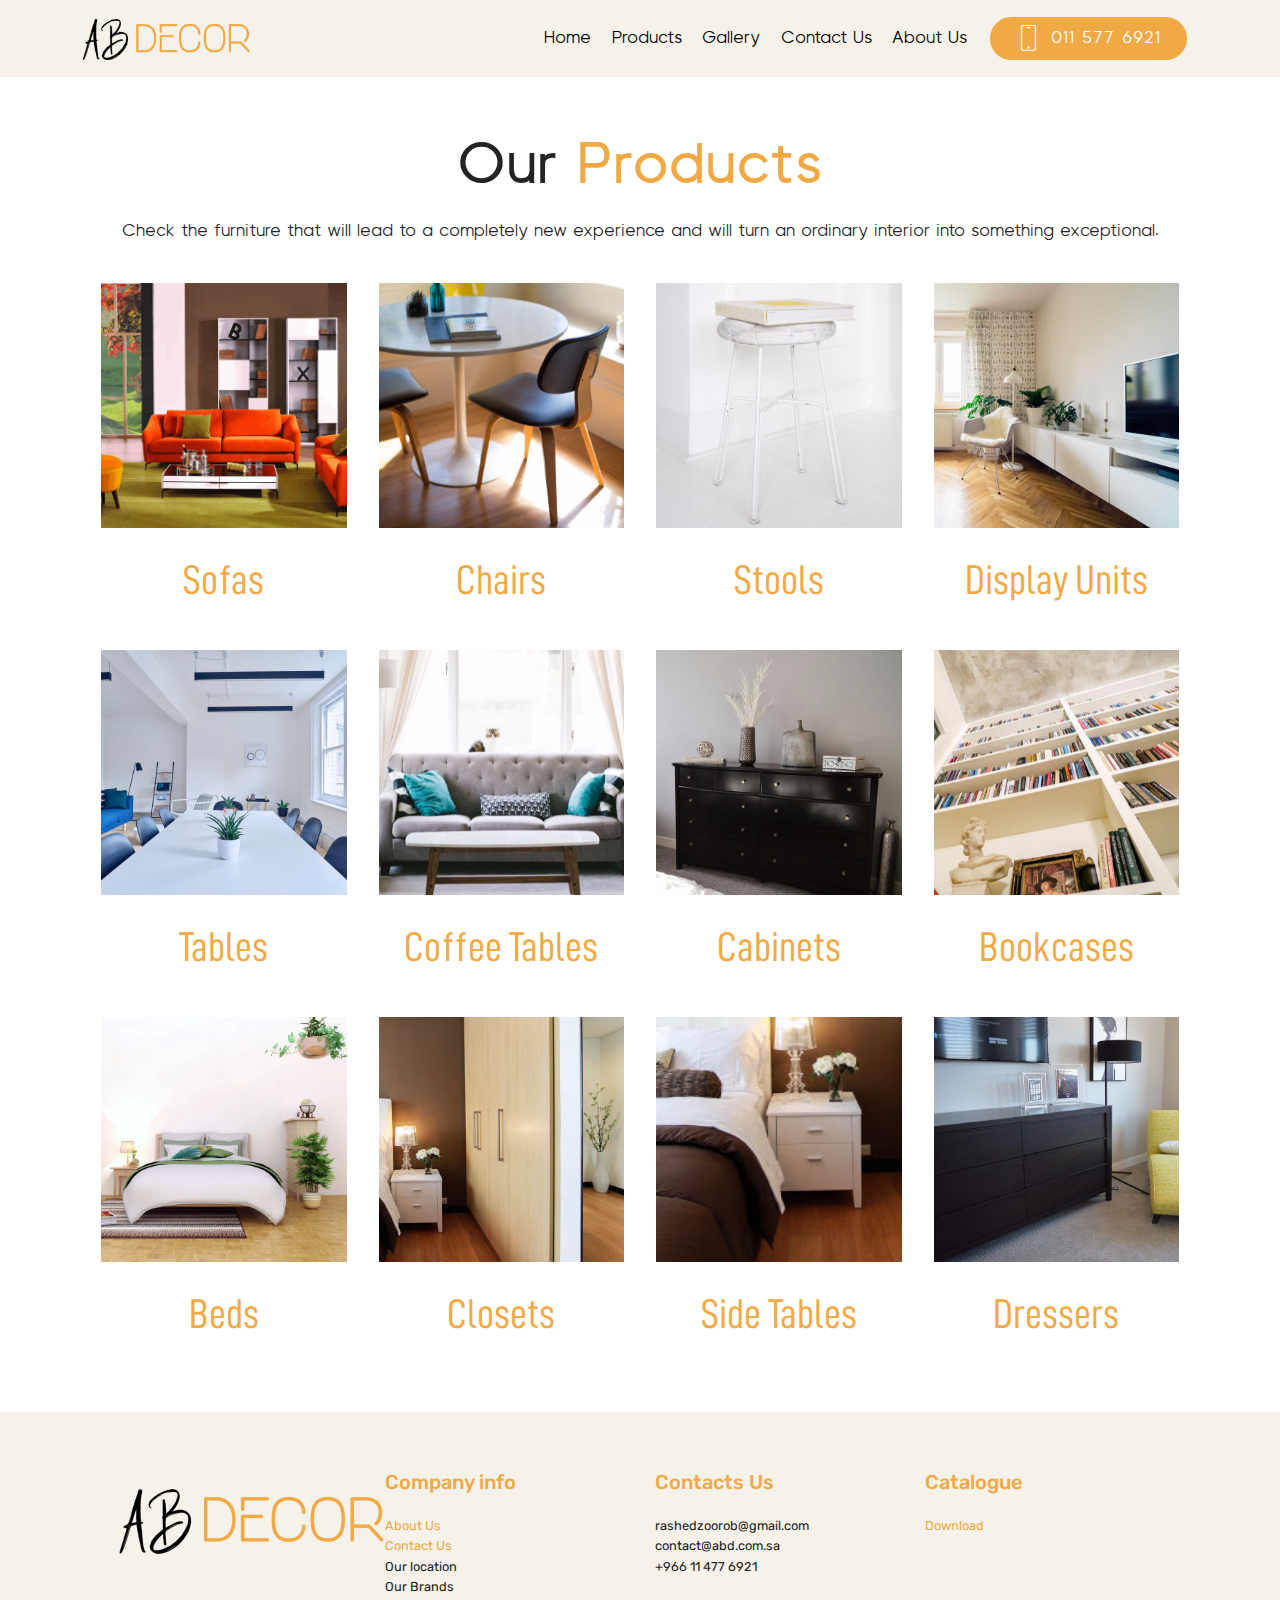
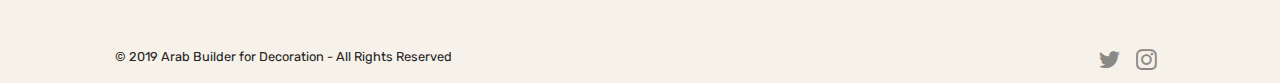
==== commit 420b00b3: "3" ====
--- a/page1.html
+++ b/page1.html
@@ -81,7 +81,7 @@
                     <div class="title pb-5 col-12">
                         <h2 class="align-left pb-3 mbr-fonts-style display-1">
                     Our <a href=".">Products</a></h2>
-                        <h3 class="mbr-section-subtitle mbr-light mbr-fonts-style display-4">Check the furniture that will lead to a completely new experience <br>and will turn an ordinary interior into something exceptional.</h3>
+                        <h3 class="mbr-section-subtitle mbr-light mbr-fonts-style display-4">Check the furniture that will lead to a completely new experience&nbsp;and will turn an ordinary interior into something exceptional.</h3>
                     </div>
                     <!--Card-1-->
                     <div class="card col-12 col-md-6 p-3 col-lg-3">
